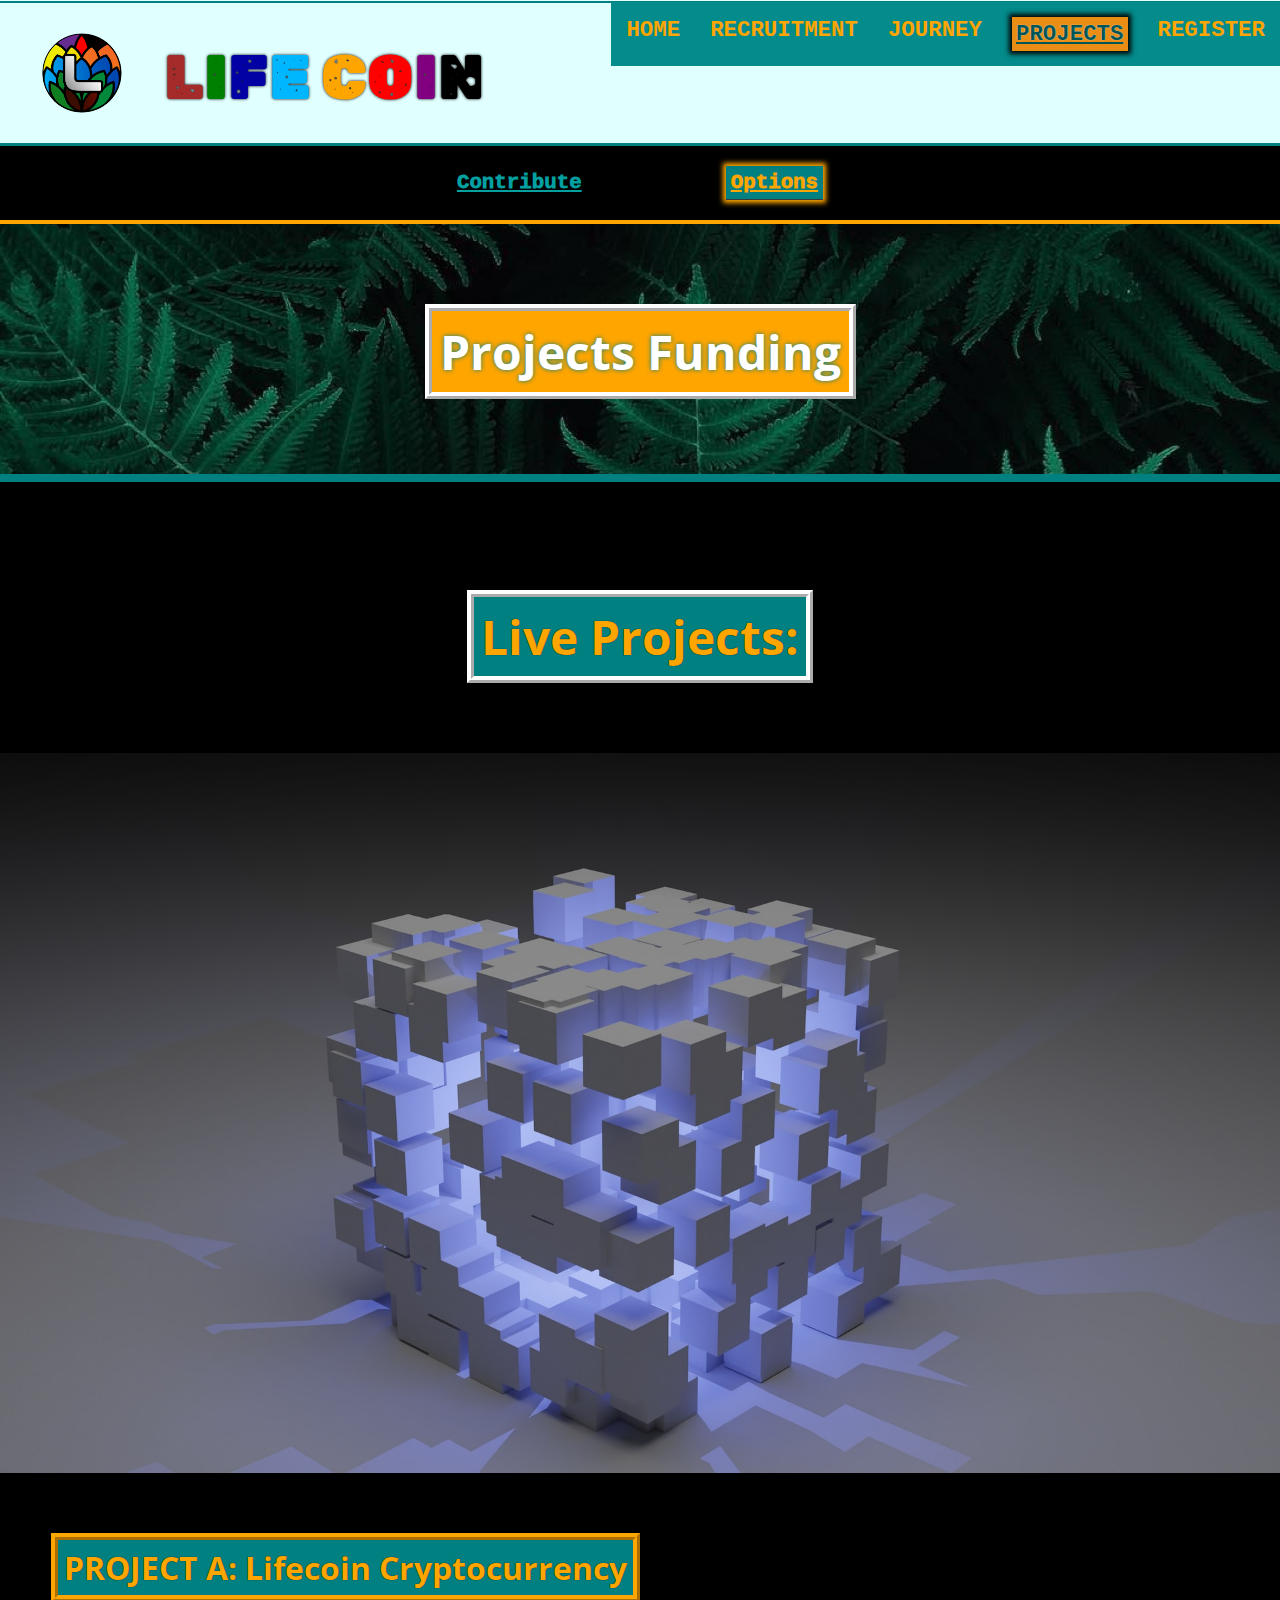
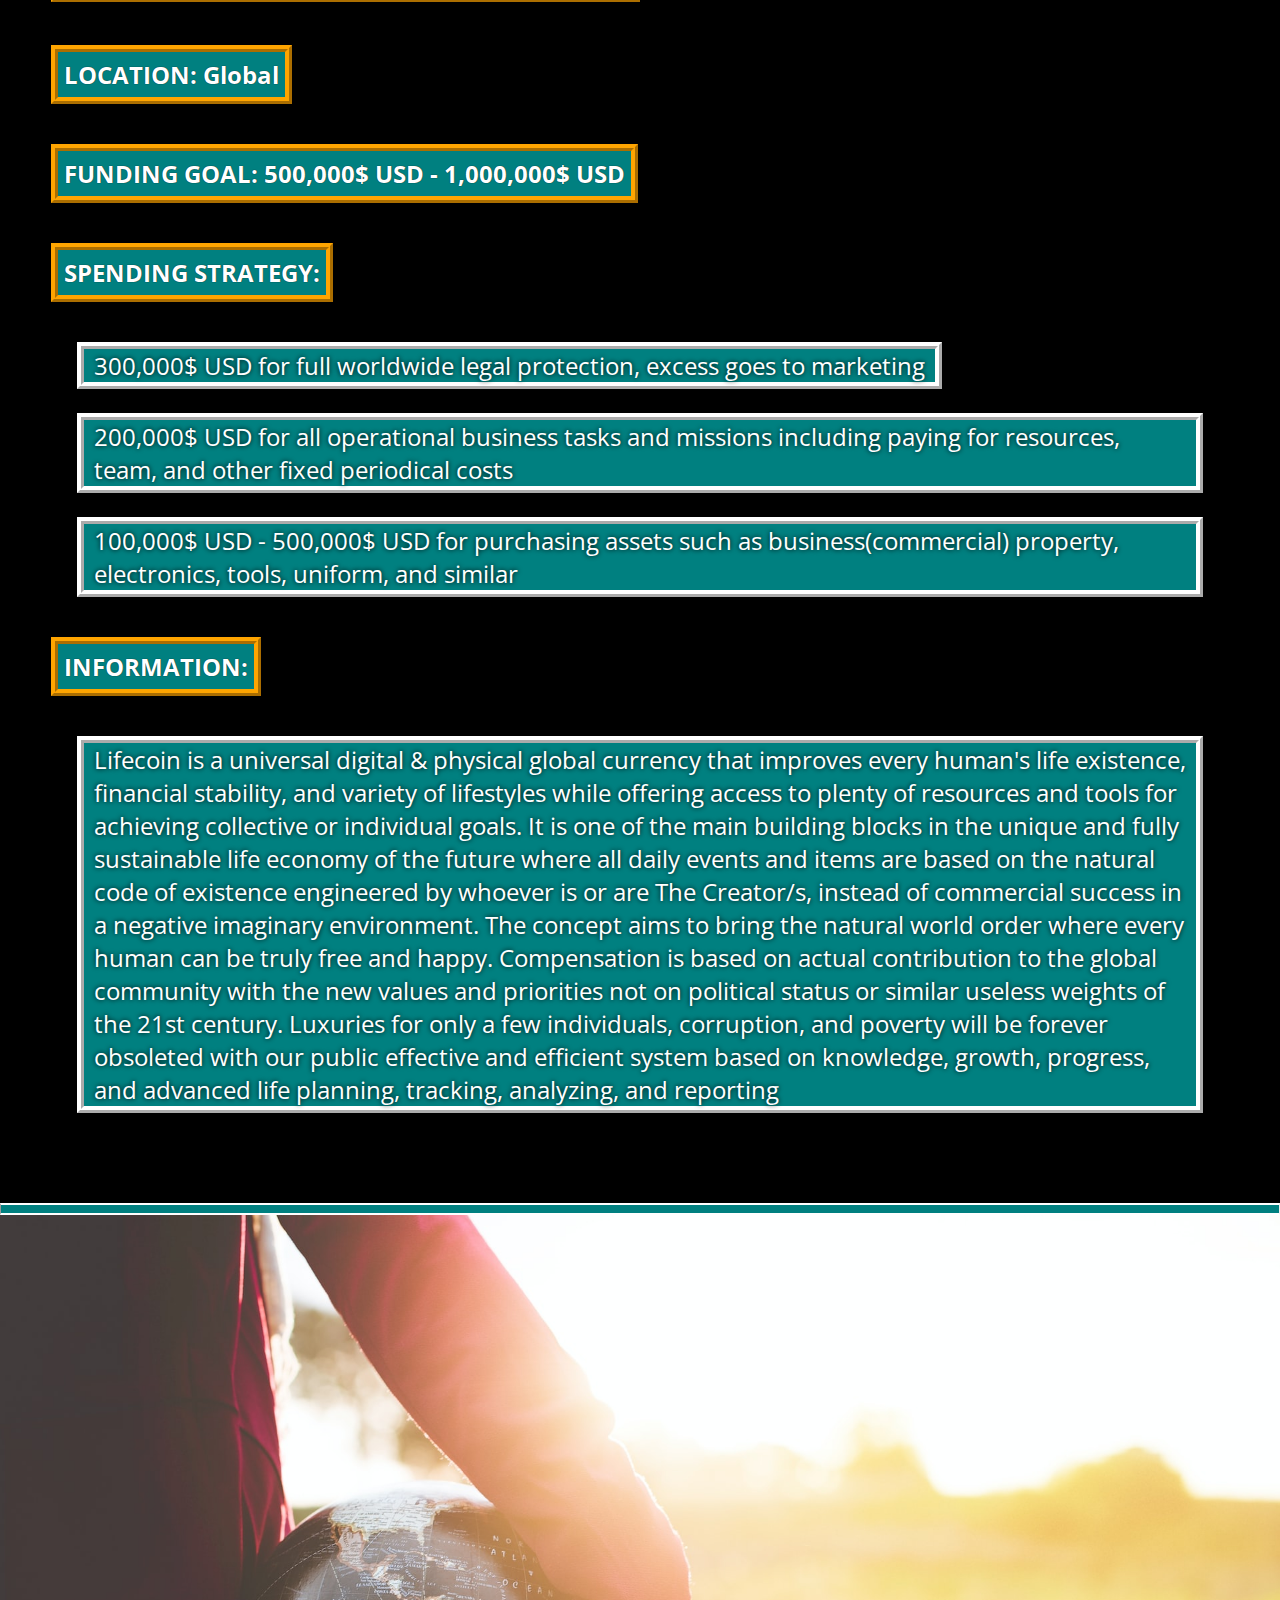
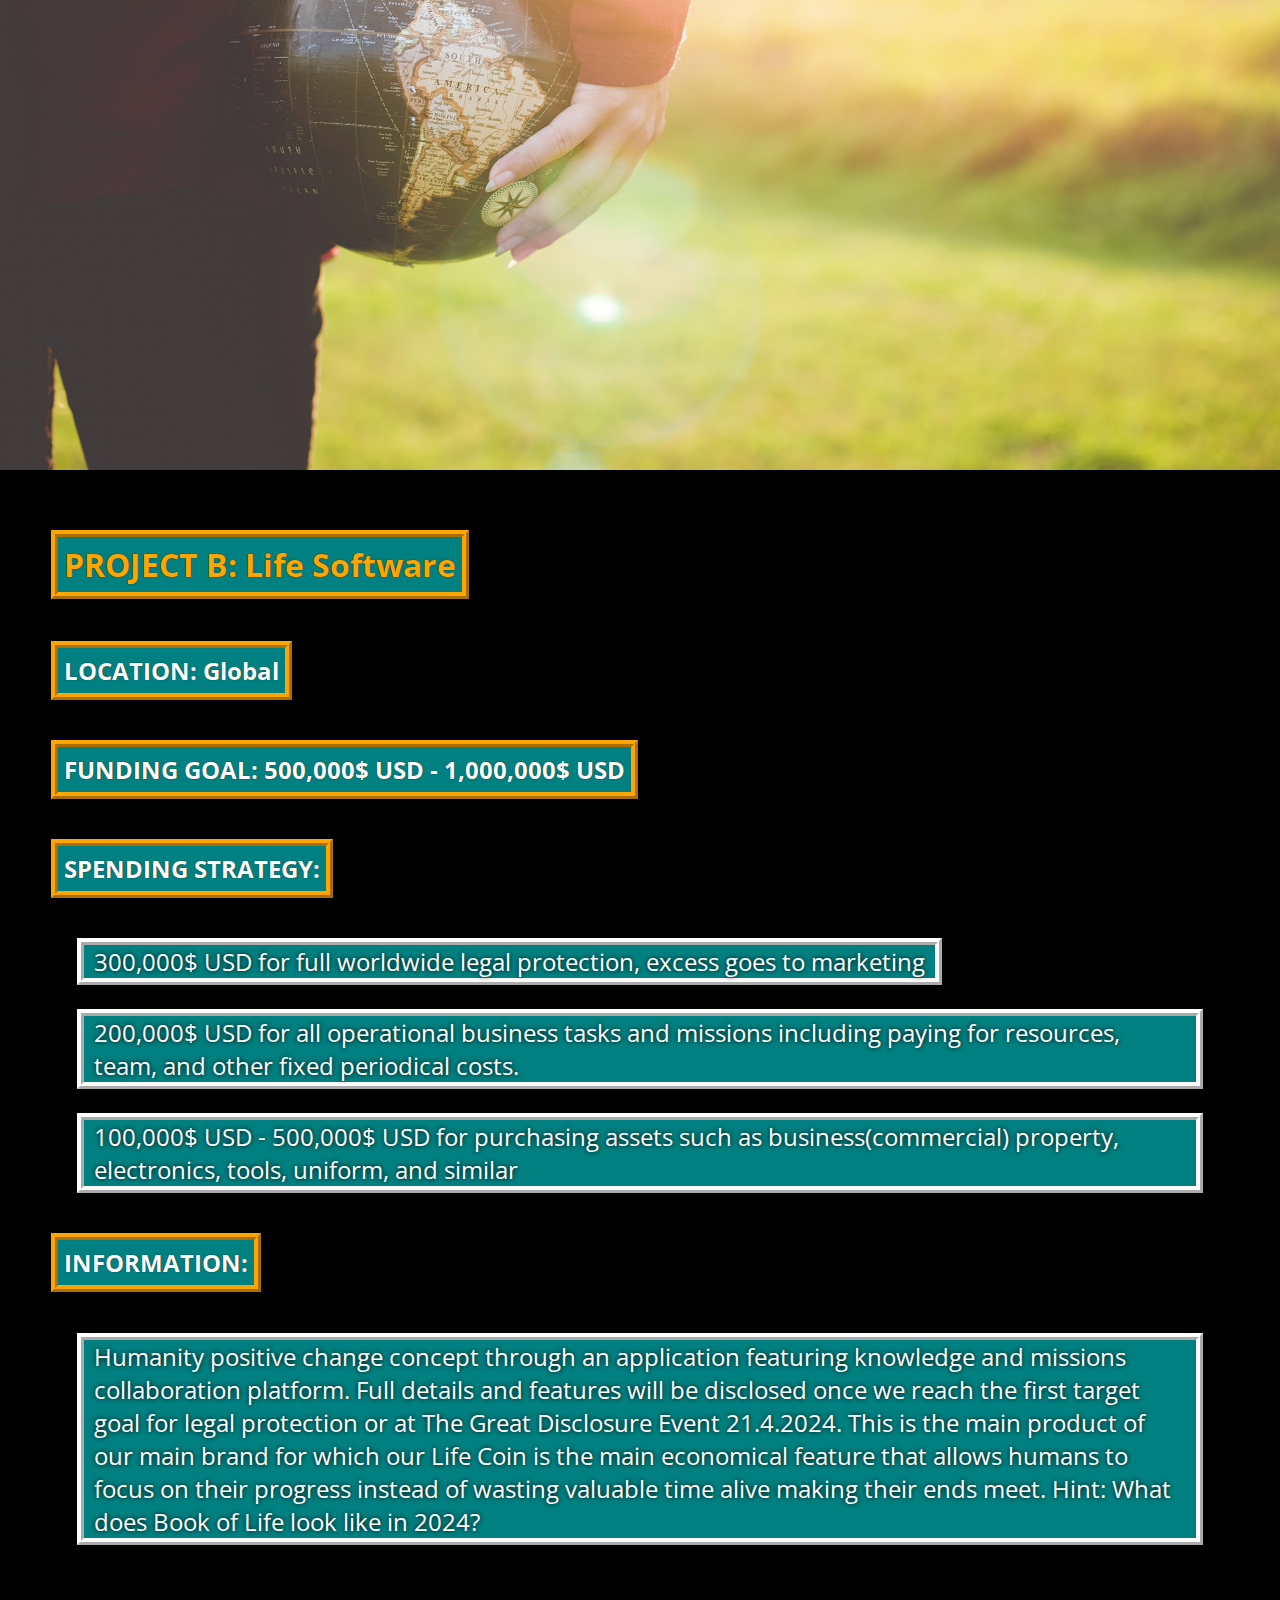
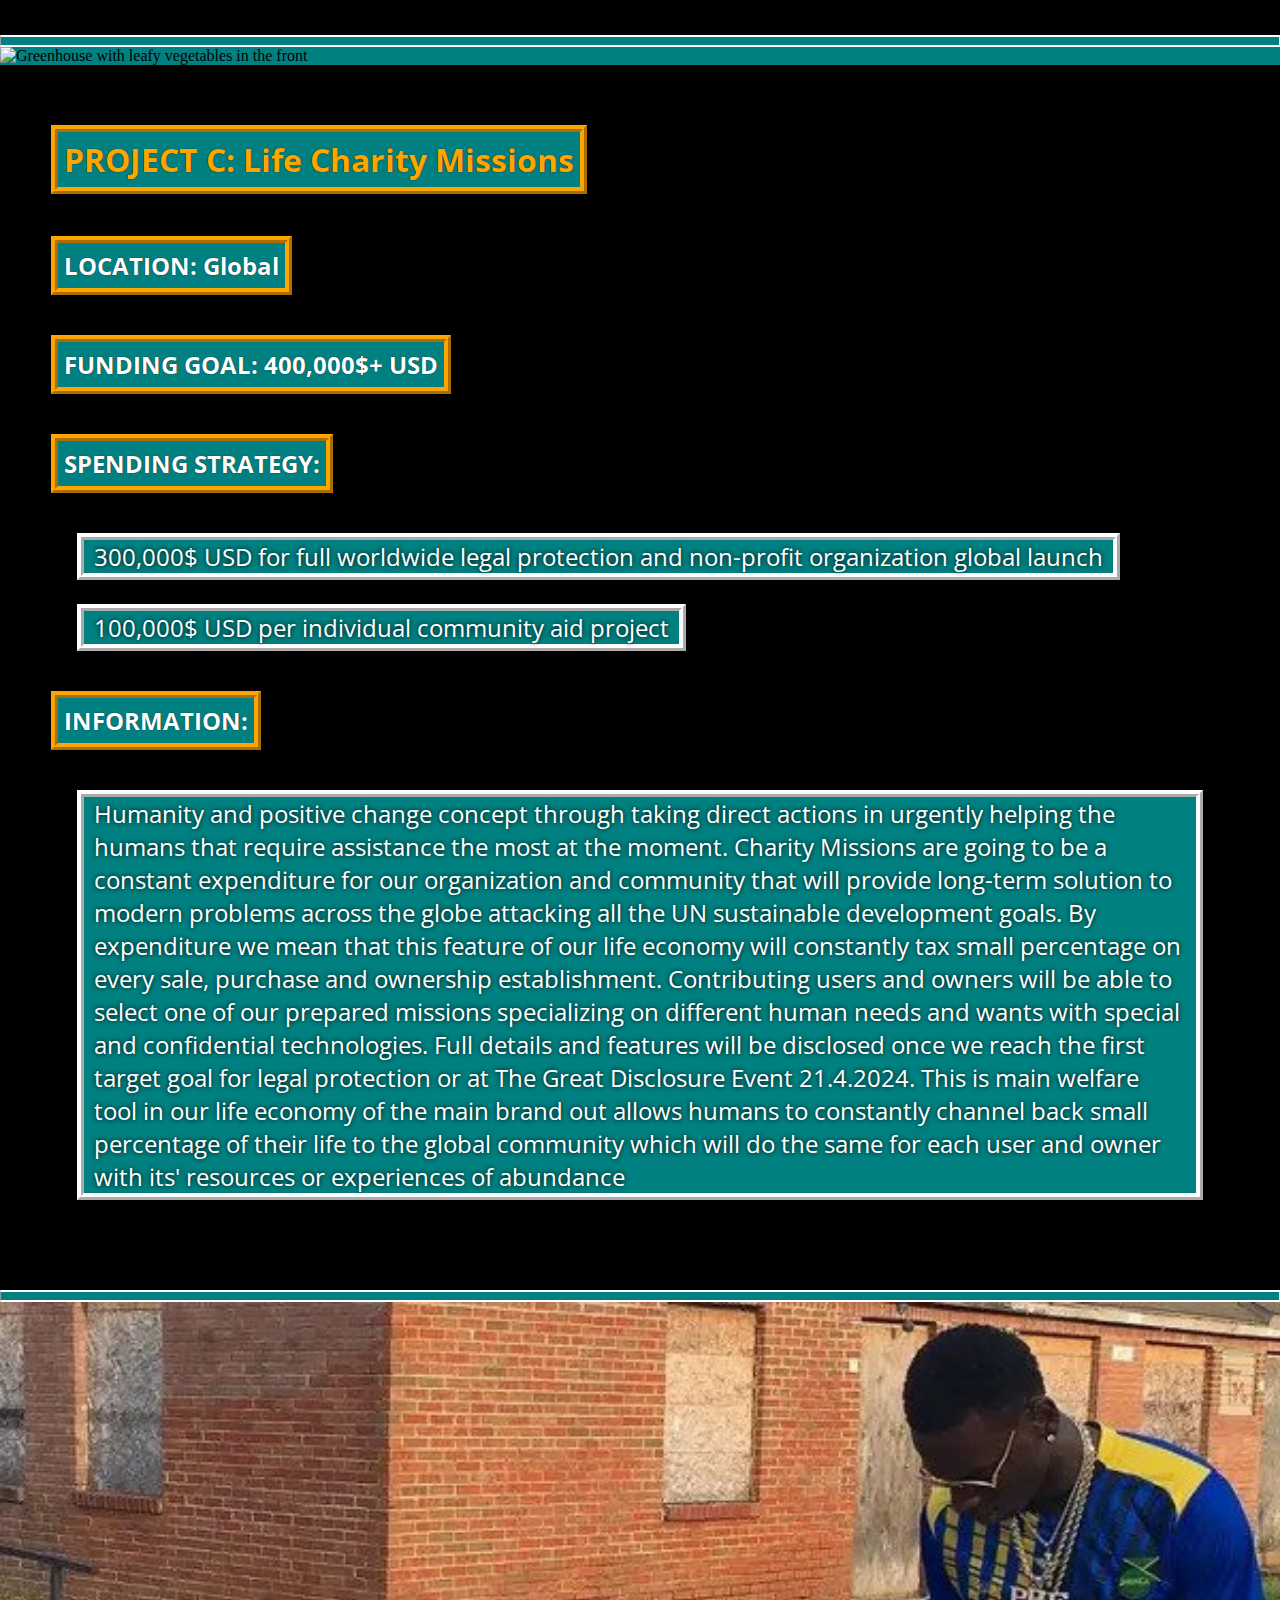
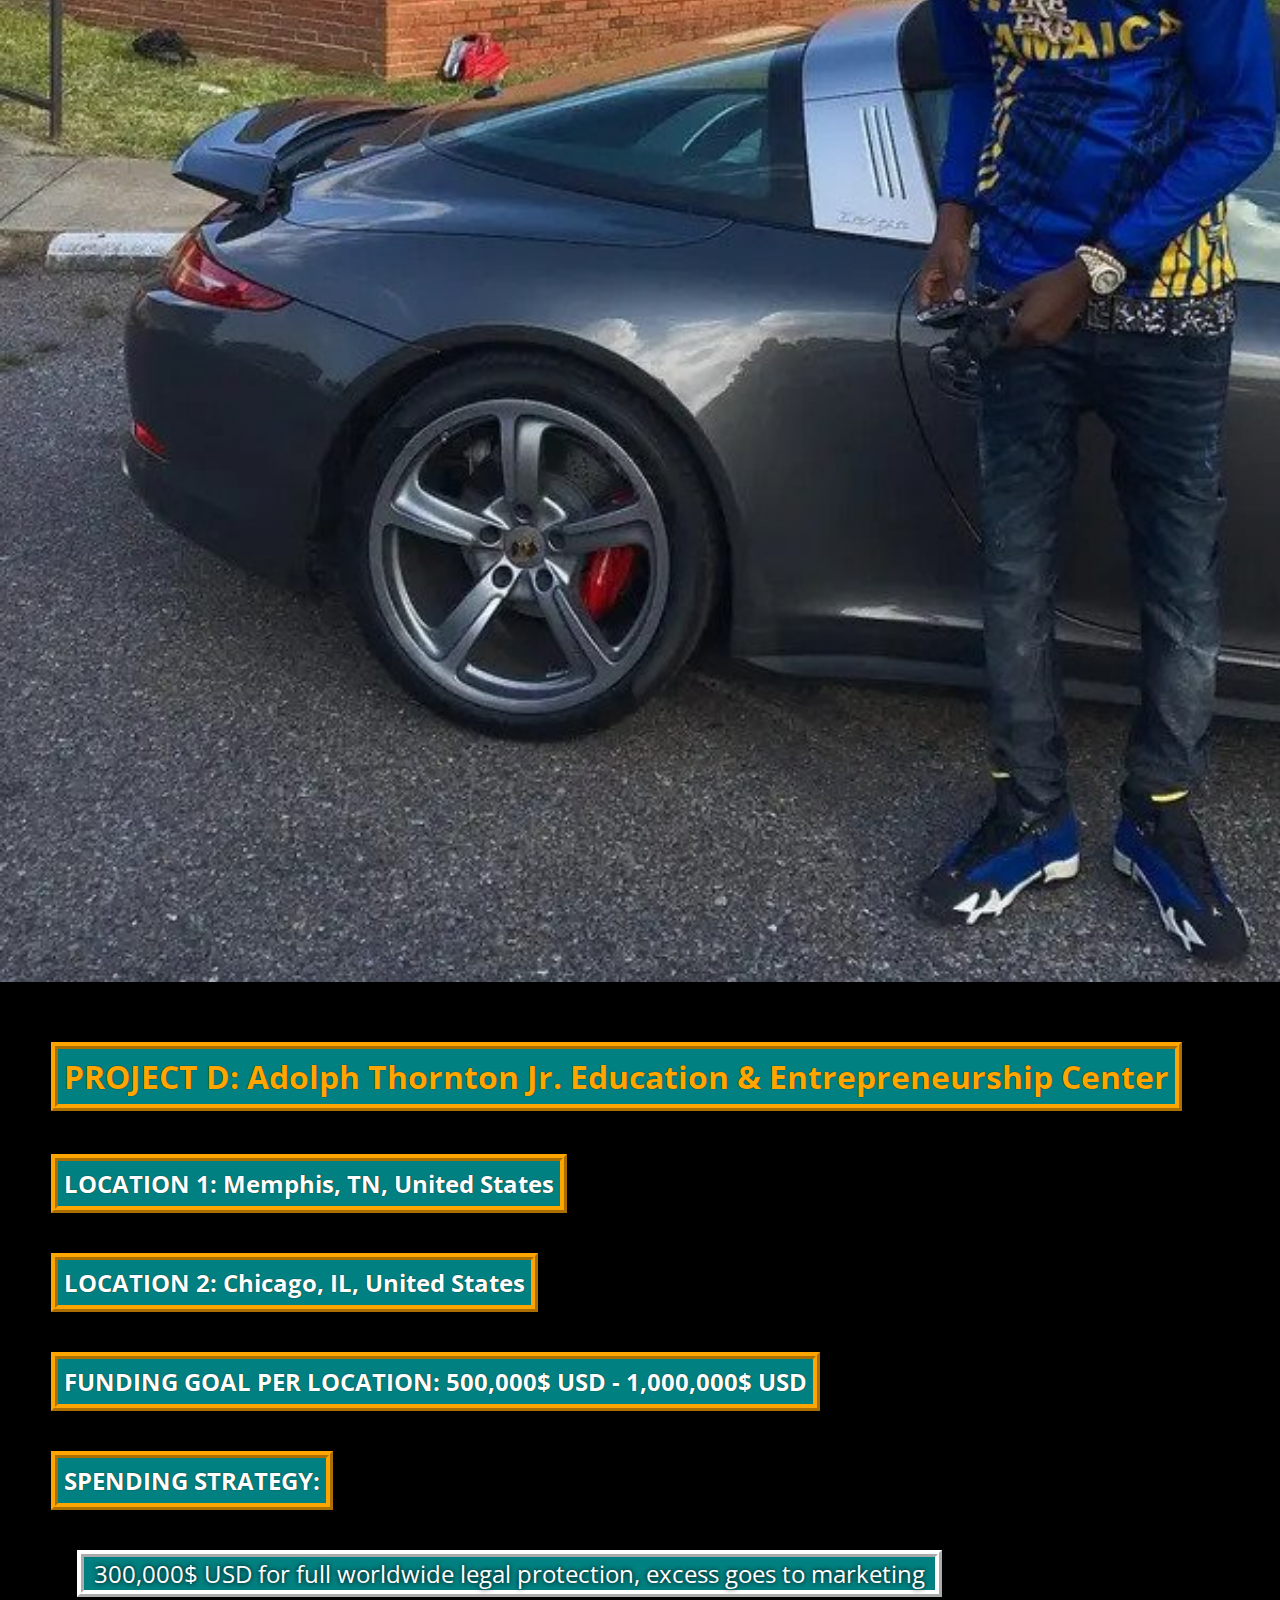
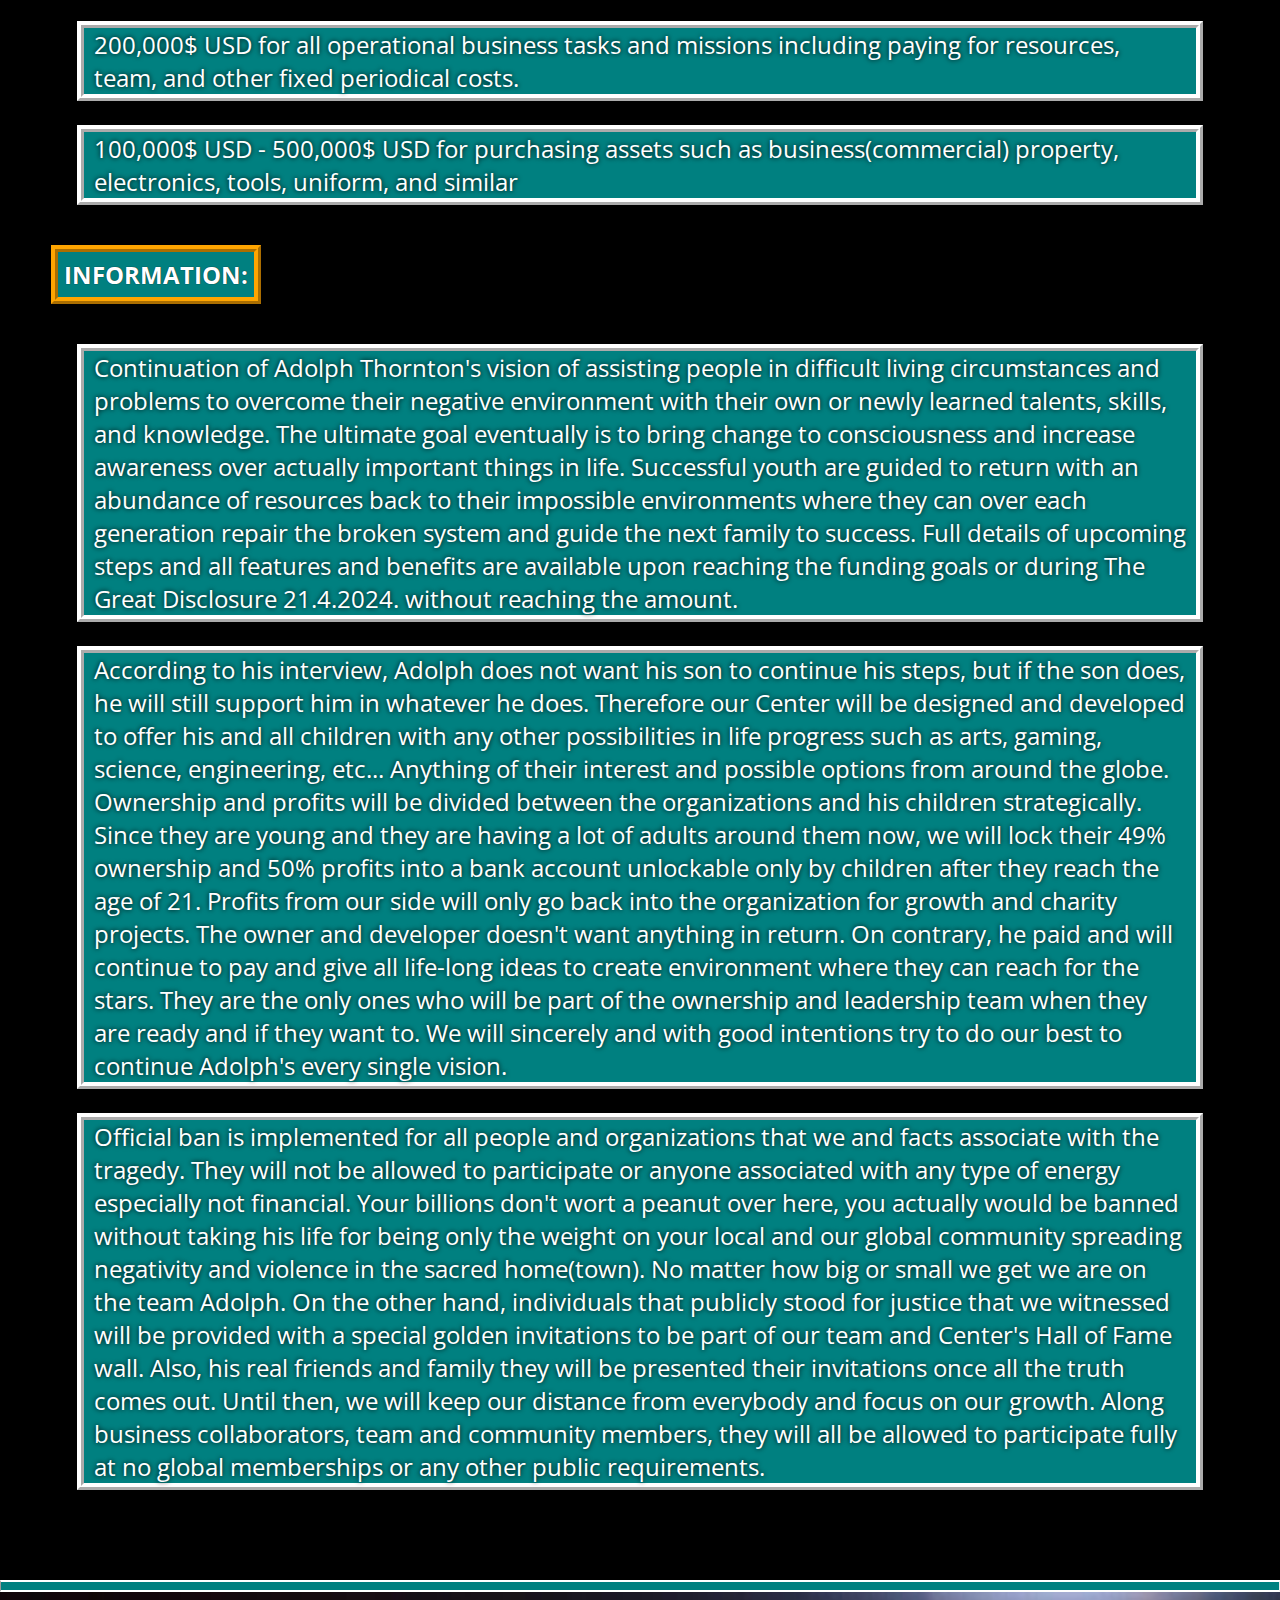
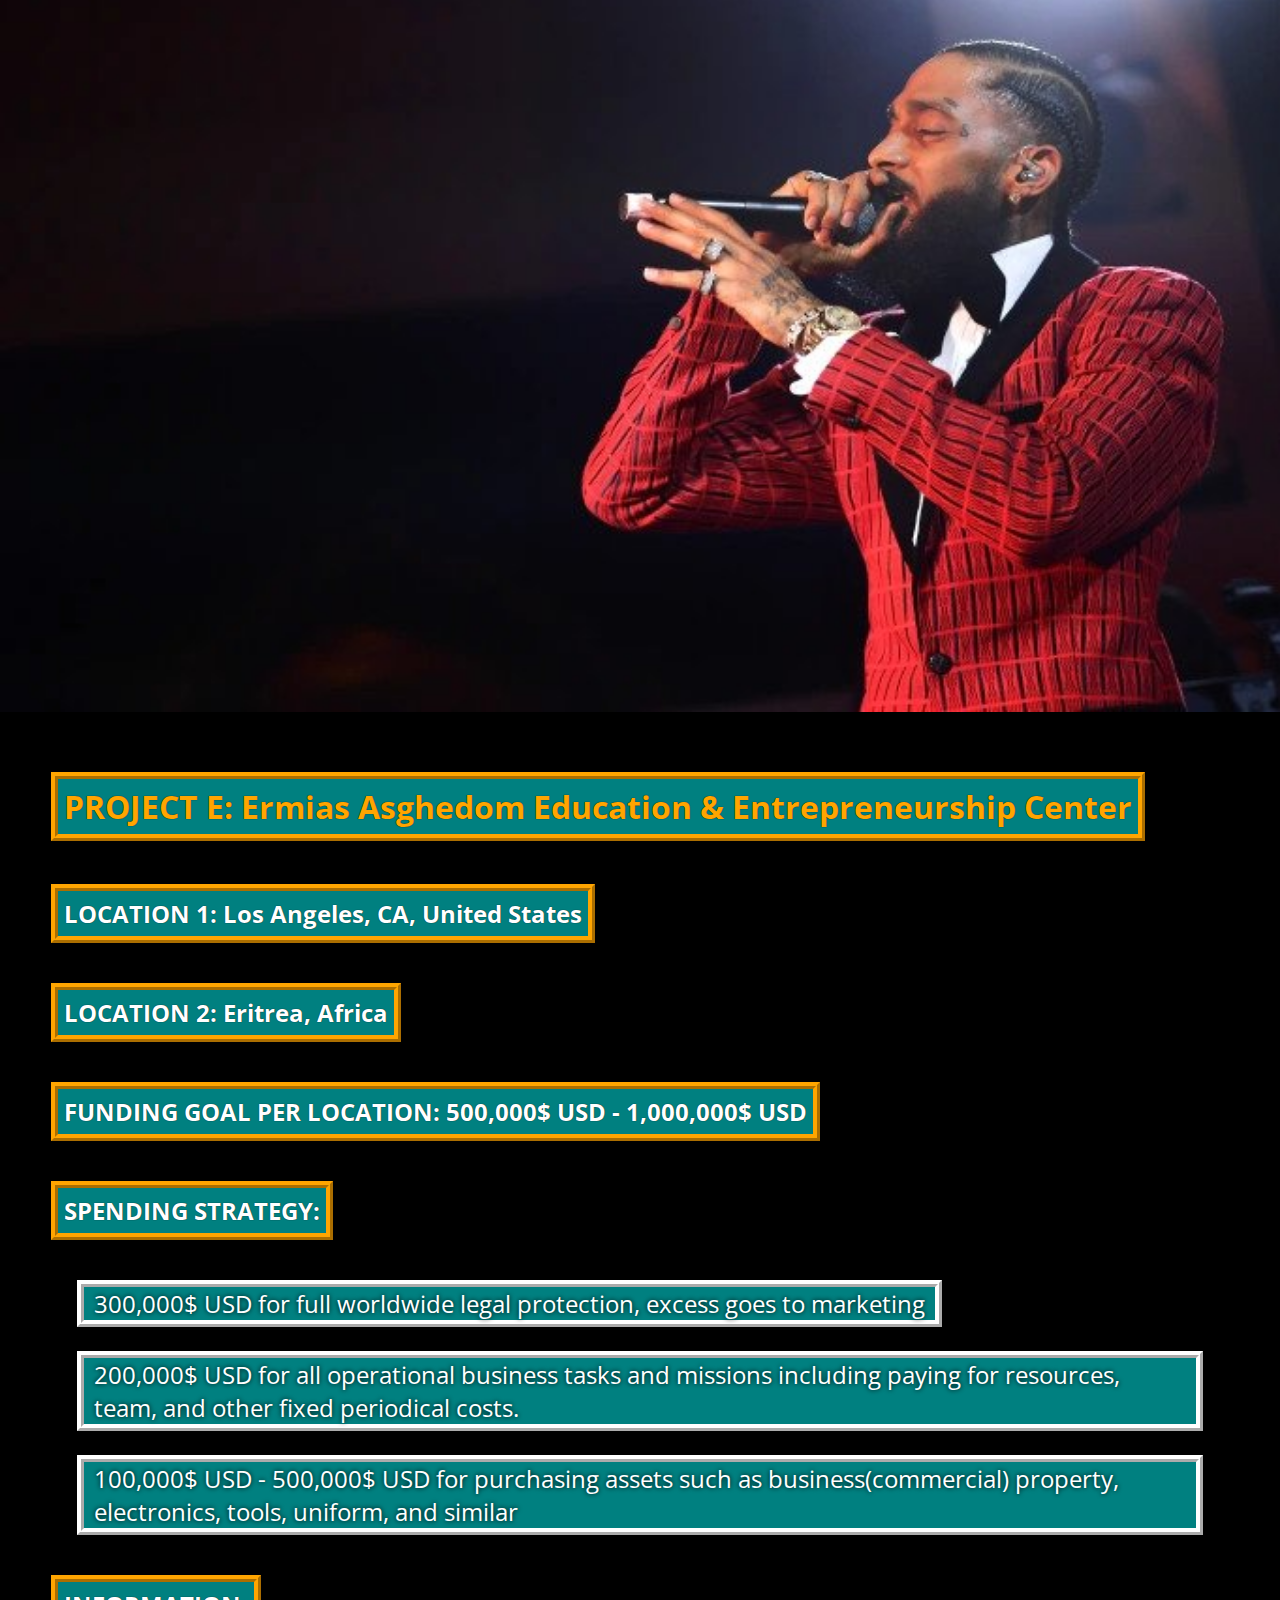
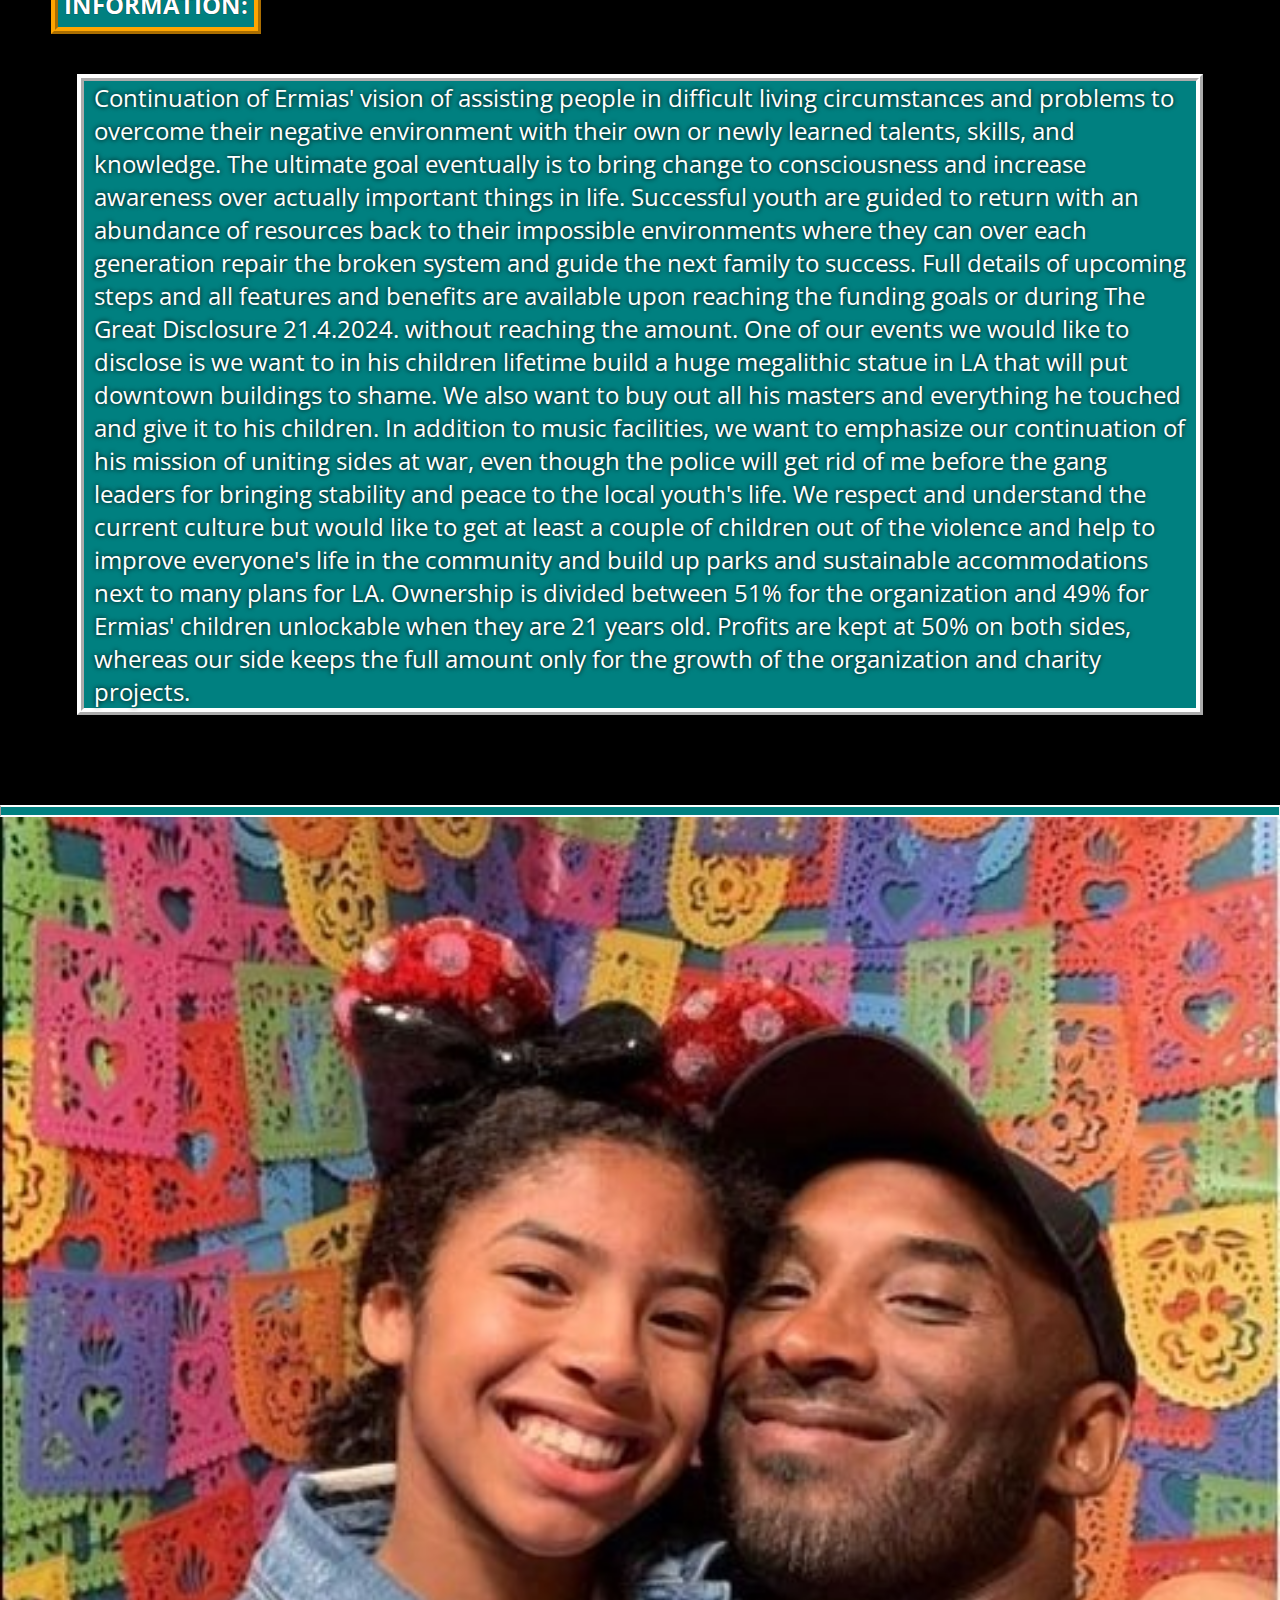
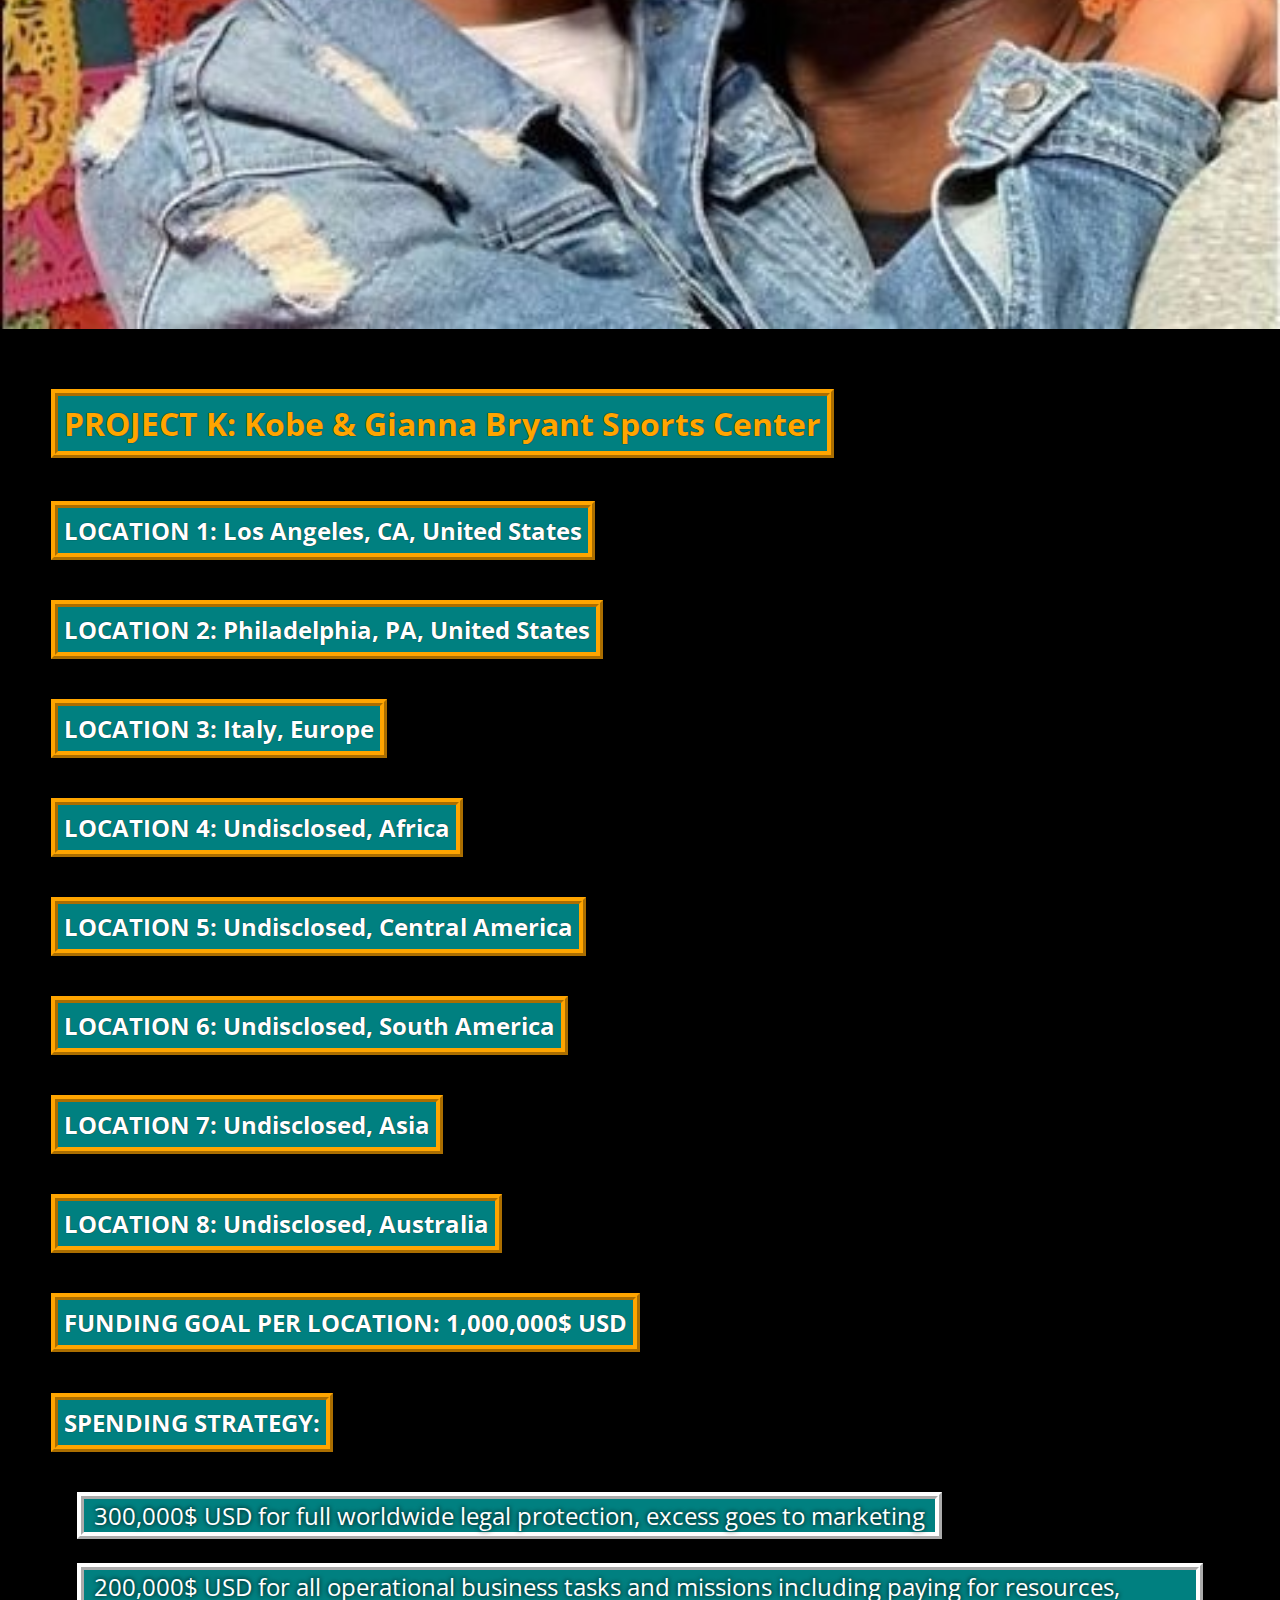
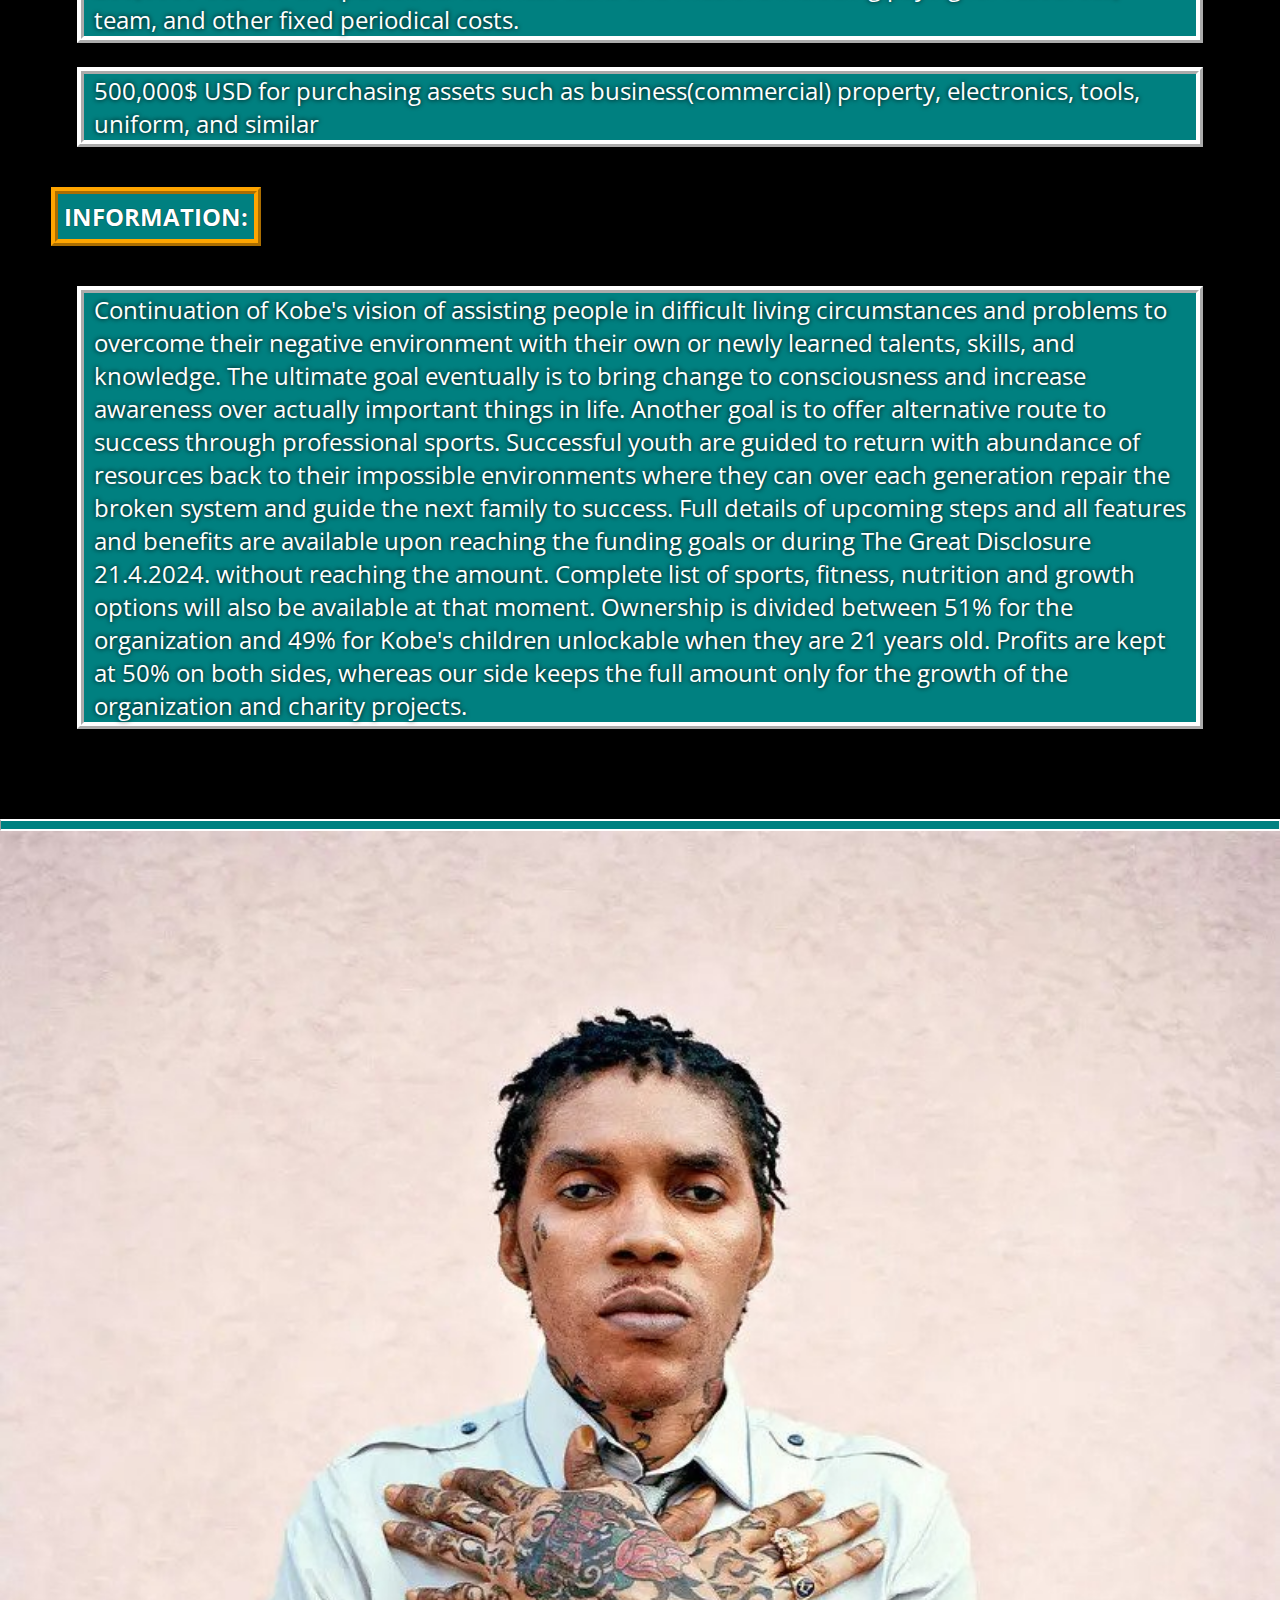
==== funding-projects.html @ c26f0502 "Deployment" ====
<!DOCTYPE html>
<html lang="en">
<head>
    <meta charset="UTF-8">
    <meta http-equiv="X-UA-Compatible" content="IE=edge">
    <meta name="viewport" content="width=device-width, initial-scale=1.0">
    <meta name="description" content="Life Coin - Global and collaborative natural economy for an ultimate lifetime experience">   
    <meta name="keywords" content="Life, life coin, life token, life crypto, sustainable cryptocurrency, circular economy, utility tokens">
    <meta name="author" content="Bono Zekan">
    <link rel="stylesheet" href="./assets/css/style.css" type="text/css">
    <link rel="icon" href="./assets/media/images/coin-logo-2d-slim.png">
    <title>
        Life Coin
    </title>
</head>
<body>
<!--NAVIGATION-->
    <nav id="nav-bar">
        <div class="nav-logo-title-group">
            <a href="index.html" id="nav-logo">
                <img src="assets/media/images/coin-logo-2d-slim.png" alt="Life Coin 2D logo displayed">            
                <h1 id="nav-title">
                    <span id="brown-l">L</span>
                    <span id="green-i">I</span>
                    <span id="blue-f">F</span>
                    <span id="skyblue-e">E</span>
                    <span id="yellow-c">C</span>
                    <span id="red-o">O</span>
                    <span id="purple-i">I</span>
                    <span id="black-n">N</span>
                </h1>
            </a>
        </div>     
        <div id="nav-menu">
            <a href="index.html">Home</a>
            <a href="recruitment.html">Recruitment</a>
            <a href="journey.html">Journey</a>
            <a href="funding.html" class="active-nav-menu">Projects</a>
            <a href="register.html">Register</a>         
        </div>
    </nav>
    <nav class="nav-sub-menu">
        <div class="nav-sub-menu-container">
            <a href="funding.html">Contribute</a>
            <a href="funding-projects.html" class="active-nav-menu-two">Options</a>
        </div>
    </nav>
<!--NAVIGATION-->
<!--HEADER-->
    <header id="projects-title">
        <div class=”projects-title”>
            <h2> Projects Funding</h2>
        </div>
    </header>
<!--HEADER-->
<!--MAIN-->
    <main id="projects">
        <div id=”projects-subtitle”>
            <h3>Live Projects:</h3>
        </div>
        <div id=“project-a-pic” class="project-pic">
            <img src="./assets/media/images/square-big.jpg" alt="Blockchain square">
        </div>
        <div id=”project-a” class=”funding-project-box”>
            <h4>PROJECT A: Lifecoin Cryptocurrency</h4>
            <h5>LOCATION: Global</h5>
            <h5>FUNDING GOAL: 500,000$ USD - 1,000,000$ USD</h5>
            <h5>SPENDING STRATEGY:</h5>
            <p>300,000$ USD for full worldwide legal protection, excess goes to marketing</p>
            <p>200,000$ USD for all operational business tasks and missions including paying for resources, team, and other fixed periodical costs</p>
            <p>100,000$ USD - 500,000$ USD for purchasing assets such as business(commercial) property, electronics, tools, uniform, and similar</p>
            <h5>INFORMATION:</h5>
            <p>Lifecoin is a universal digital & physical global currency that improves every human's life existence, financial stability, and variety of lifestyles while offering access to plenty of resources and tools for achieving collective or individual goals. It is one of the main building blocks in the unique and fully sustainable life economy of the future where all daily events and items are based on the natural code of existence engineered by whoever is or are The Creator/s, instead of commercial success in a negative imaginary environment. The concept aims to bring the natural world order where every human can be truly free and happy. Compensation is based on actual contribution to the global community with the new values and priorities not on political status or similar useless weights of the 21st century. Luxuries for only a few individuals, corruption, and poverty will be forever obsoleted with our public effective and efficient system based on knowledge, growth, progress, and advanced life planning, tracking, analyzing, and reporting</p>
        </div>
        <hr>
        <div id=“project-b-pic” class="project-pic">
            <img src="./assets/media/images/globe.jpg" alt="Globe under the arm looking at the light">
        </div>
        <div id=”project-b” class=”funding-project-box”>
            <h4>PROJECT B: Life Software</h4>
            <h5>LOCATION: Global</h5>
            <h5>FUNDING GOAL: 500,000$ USD - 1,000,000$ USD</h5>
            <h5>SPENDING STRATEGY:</h5>
            <p>300,000$ USD for full worldwide legal protection, excess goes to marketing</p>
            <p>200,000$ USD for all operational business tasks and missions including paying for resources, team, and other fixed periodical costs. </p>
            <p>100,000$ USD - 500,000$ USD for purchasing assets such as business(commercial) property, electronics, tools, uniform, and similar</p>
            <h5>INFORMATION:</h5>
            <p>Humanity positive change concept through an application featuring knowledge and missions collaboration platform. Full details and features will be disclosed once we reach the first target goal for legal protection or at The Great Disclosure Event 21.4.2024. This is the main product of our main brand for which our Life Coin is the main economical feature that allows humans to focus on their progress instead of wasting valuable time alive making their ends meet. Hint: What does Book of Life look like in 2024?</p>
        </div>
        <hr>
        <div id=“project-c-pic” class="project-pic">
            <img src="./assets/media/images/greenhouse.jpg" alt="Greenhouse with leafy vegetables in the front">
        </div>
        <div id=”project-c” class=”funding-project-box”>
            <h4>PROJECT C: Life Charity Missions</h4>
            <h5>LOCATION: Global</h5>
            <h5>FUNDING GOAL: 400,000$+ USD</h5>
            <h5>SPENDING STRATEGY:</h5>
            <p>300,000$ USD for full worldwide legal protection and non-profit organization global launch</p>
            <p>100,000$ USD per individual community aid project </p>
            <h5>INFORMATION:</h5>
            <p>Humanity and positive change concept through taking direct actions in urgently helping the humans that require assistance the most at the moment. Charity Missions are going to be a constant expenditure for our organization and community that will provide long-term solution to modern problems across the globe attacking all the UN sustainable development goals.  By expenditure we mean that this feature of our life economy will constantly tax small percentage on every sale, purchase and ownership establishment. Contributing users and owners will be able to select one of our prepared missions specializing on different human needs and wants with special and confidential technologies. Full details and features will be disclosed once we reach the first target goal for legal protection or at The Great Disclosure Event 21.4.2024.  This is main welfare tool in our life economy of the main brand out allows humans to constantly channel back small percentage of their life to the global community which will do the same for each user and owner with its' resources or experiences of abundance</p>
        </div>
        <hr>
        <div id=“project-d-pic” class="project-pic-two">
            <img src="./assets/media/images/Dolph.jpg" alt="Young Dolph with a Jamaica shirt">
        </div>
        <div id=”project-d” class=”funding-project-box”>
            <h4>PROJECT D: Adolph Thornton Jr. Education & Entrepreneurship Center</h4>
            <h5>LOCATION 1: Memphis, TN, United States</h5>
            <h5>LOCATION 2: Chicago, IL, United States</h5>
            <h5>FUNDING GOAL PER LOCATION: 500,000$ USD - 1,000,000$ USD</h5>
            <h5>SPENDING STRATEGY:</h5>
            <p>300,000$ USD for full worldwide legal protection, excess goes to marketing</p>
            <p>200,000$ USD for all operational business tasks and missions including paying for resources, team, and other fixed periodical costs. </p>
            <p>100,000$ USD - 500,000$ USD for purchasing assets such as business(commercial) property, electronics, tools, uniform, and similar</p>
            <h5>INFORMATION:</h5>
            <p>Continuation of Adolph Thornton's vision of assisting people in difficult living circumstances and problems to overcome their negative environment with their own or newly learned talents, skills, and knowledge. The ultimate goal eventually is to bring change to consciousness and increase awareness over actually important things in life. Successful youth are guided to return with an abundance of resources back to their impossible environments where they can over each generation repair the broken system and guide the next family to success. Full details of upcoming steps and all features and benefits are available upon reaching the funding goals or during The Great Disclosure 21.4.2024. without reaching the amount.</p>
            <p> According to his interview, Adolph does not want his son to continue his steps, but if the son does, he will still support him in whatever he does. Therefore our Center will be designed and developed to offer his and all children with any other possibilities in life progress such as arts, gaming, science, engineering, etc... Anything of their interest and possible options from around the globe. Ownership and profits will be divided between the organizations and his children strategically. Since they are young and they are having a lot of adults around them now, we will lock their 49% ownership and 50% profits into a bank account unlockable only by children after they reach the age of 21. Profits from our side will only go back into the organization for growth and charity projects. The owner and developer doesn't want anything in return. On contrary, he paid and will continue to pay and give all life-long ideas to create environment where they can  reach for the stars. They are the only ones who will be part of the ownership and leadership team when they are ready and if they want to. We will sincerely and with good intentions try to do our best to continue Adolph's every single vision.</p>
            <p>Official ban is implemented for all people and organizations that we and facts associate with the tragedy. They will not be  allowed to participate or anyone associated with any type of energy especially not financial. Your billions don't wort a peanut over here, you actually would be banned without taking his life for being only the weight on your local and our global community spreading negativity and violence in the sacred home(town). No matter how big or small we get we are on the team Adolph. On the other hand, individuals that publicly stood for justice that we witnessed will be provided with a special golden invitations to be part of our team and Center's Hall of Fame wall. Also, his real friends and family they will be presented their invitations once all the truth comes out. Until then, we will keep our distance from everybody and focus on our growth. Along business collaborators, team and community members, they will all be allowed to participate fully at no global memberships or any other public requirements.</p>
        </div>
        <hr>
        <div id=“project-e-pic” class="project-pic">
            <img src="./assets/media/images/nipsey.jpg" alt="Nipsey Hussle preforming his piece">
        </div>
        <div id=”project-e” class=”funding-project-box”>
            <h4>PROJECT E: Ermias Asghedom Education & Entrepreneurship Center</h4>
            <h5>LOCATION 1: Los Angeles, CA, United States</h5>
            <h5>LOCATION 2: Eritrea, Africa</h5>
            <h5>FUNDING GOAL PER LOCATION: 500,000$ USD - 1,000,000$ USD</h5>
            <h5>SPENDING STRATEGY:</h5>
            <p>300,000$ USD for full worldwide legal protection, excess goes to marketing</p>
            <p>200,000$ USD for all operational business tasks and missions including paying for resources, team, and other fixed periodical costs. </p>
            <p>100,000$ USD - 500,000$ USD for purchasing assets such as business(commercial) property, electronics, tools, uniform, and similar</p>
            <h5>INFORMATION:</h5>
            <p>Continuation of Ermias' vision of assisting people in difficult living circumstances and problems to overcome their negative environment with their own or newly learned talents, skills, and knowledge. The ultimate goal eventually is to bring change to consciousness and increase awareness over actually important things in life. Successful youth are guided to return with an abundance of resources back to their impossible environments where they can over each generation repair the broken system and guide the next family to success. Full details of upcoming steps and all features and benefits are available upon reaching the funding goals or during The Great Disclosure 21.4.2024. without reaching the amount. One of our events we would like to disclose is we want to in his children lifetime build a huge megalithic statue in LA that will put downtown buildings to shame. We also want to buy out all his masters and everything he touched and give it to his children. In addition to music facilities, we want to emphasize our continuation of his mission of uniting sides at war, even though the police will get rid of me before the gang leaders for bringing stability and peace to the local youth's life. We respect and understand the current culture but would like to get at least a couple of children out of the violence and help to improve everyone's life in the community and build up parks and sustainable accommodations next to many plans for LA. Ownership is divided between 51% for the organization and 49% for Ermias' children unlockable when they are 21 years old. Profits are kept at 50% on both sides, whereas our side keeps the full amount only for the growth of the organization and charity projects.</p>
        </div>
        <hr>
        <div id=“project-k-pic” class="project-pic">
            <img src="./assets/media/images/kobe.jpg" alt="Kobe Bryant together with his daughter">
        </div>
        <div id=”project-k” class=”funding-project-box”>
            <h4>PROJECT K: Kobe & Gianna Bryant Sports Center</h4>
            <h5>LOCATION 1: Los Angeles, CA, United States</h5>
            <h5>LOCATION 2: Philadelphia, PA, United States</h5>
            <h5>LOCATION 3: Italy, Europe</h5>
            <h5>LOCATION 4: Undisclosed, Africa</h5>
            <h5>LOCATION 5: Undisclosed, Central America</h5>
            <h5>LOCATION 6: Undisclosed, South America</h5>
            <h5>LOCATION 7: Undisclosed, Asia</h5>
            <h5>LOCATION 8: Undisclosed, Australia</h5>
            <h5>FUNDING GOAL PER LOCATION: 1,000,000$ USD</h5>
            <h5>SPENDING STRATEGY:</h5>
            <p>300,000$ USD for full worldwide legal protection, excess goes to marketing</p>
            <p>200,000$ USD for all operational business tasks and missions including paying for resources, team, and other fixed periodical costs. </p>
            <p>500,000$ USD for purchasing assets such as business(commercial) property, electronics, tools, uniform, and similar</p>
            <h5>INFORMATION:</h5>
            <p>Continuation of Kobe's vision of assisting people in difficult living circumstances and problems to overcome their negative environment with their own or newly learned talents, skills, and knowledge. The ultimate goal eventually is to bring change to consciousness and increase awareness over actually important things in life. Another goal is to offer alternative route to success through professional sports. Successful youth are guided to return with abundance of resources back to their impossible environments where they can over each generation repair the broken system and guide the next family to success. Full details of upcoming steps and all features and benefits are available upon reaching the funding goals or during The Great Disclosure 21.4.2024. without reaching the amount. Complete list of sports, fitness, nutrition and growth options will also be available at that moment. Ownership is divided between 51% for the organization and 49% for Kobe's children unlockable when they are 21 years old. Profits are kept at 50% on both sides, whereas our side keeps the full amount only for the growth of the organization and charity projects.</p>
        </div>
        <hr>
        <div id=“project-p-pic” class="project-pic-two">
            <img src="./assets/media/images/vybz.jpg" alt="Vybz Kartel album cover">
        </div>
        <div id=”project-p” class=”funding-project-box”>
            <h4>PROJECT P: Adidja Palmer Education & Entrepreneurship Center</h4>
            <h5>LOCATION 1: Westmoreland Region, Jamaica</h5>
            <h5>LOCATION 2: Montego Bay, Jamaica</h5>
            <h5>LOCATION 3: Kingston, Jamaica</h5>
            <h5>FUNDING GOAL PER LOCATION: 500,000$ USD - 1,000,000$ USD</h5>
            <h5>SPENDING STRATEGY:</h5>
            <p>300,000$ USD for full worldwide legal protection</p>
            <p>200,000$ USD for all operational business tasks and missions including paying for resources, team, and other fixed periodical costs. </p>
            <p>100,000$ USD - 500,000$ USD for purchasing assets such as business(commercial) property, electronics, tools, uniform, and similar</p>
            <h5>INFORMATION:</h5>
            <p>Continuation of Adidja's vision of assisting people in difficult living circumstances and problems to overcome their negative environment with their own or newly learned talents, skills, and knowledge. The ultimate goal eventually is to bring change to consciousness and increase awareness over actually important things in life. Successful youth are guided to return with abundance of resources back to their impossible environments where they can over each generation repair the broken system and guide the next family to success. Full details of upcoming steps and all features and benefits are available upon reaching the funding goals or during The Great Disclosure 21.4.2024. without reaching the amount. Ownership is divided between 51% for the organization and 49% for Adidja's children unlockable when they are 21 years old. Profits are kept at 50% on both sides, whereas our side keeps the full amount only for the growth of the organization and charity projects.</p>
        </div>
        <hr>
        <div id=“project-s-pic” class="project-pic">
            <img src="./assets/media/images/secret-door.jpg" alt="Secret door from library bookshelves">
        </div>
        <div id=”project-s” class=”funding-project-box”>
            <h4>PROJECT S: Secret Missions</h4>
            <h5>LOCATION: Global</h5>
            <h5>FUNDING GOAL AVERAGE: 500,000$ USD - 1,000,000$ USD</h5>
            <h5>SPENDING STRATEGY:</h5>
            <p>300,000$ USD for full worldwide legal protection, excess goes to marketing</p>
            <p>200,000$ USD for all operational business tasks and missions including paying for resources, team, and other fixed periodical costs. </p>
            <p>100,000$ USD - 500,000$ USD for purchasing assets such as business(commercial) property, electronics, tools, uniform, and similar</p>
            <h5> INFORMATION:</h5>
            <p>These projects contain highly sensitive information and therefore will be disclosed to the public once enough money has been reached to launch a global organization or a service</p>
            <p> Funding detailed spending and all operational steps will be disclosed and all business aspects entering the public phase of transparency</p>
        </div>
        <hr>
        <div id=“funding-projects-upcoming-box”>
            <div id=“funding-projects-upcoming-pic” class="project-pic">
                <img src="./assets/media/images/planner.jpg" alt="Regular planner">
            </div>
            <div id=“funding-projects-upcoming-text”>
                <h4>Upcoming next Projects and Organizations:</h4> 
                <h5>Soundproofed and Acoustic Structures</h5>
                <h5>Hemp Industry</h5>
                <h5>Wireless Energy Transmission</h5>
                <h5>Clean Energy Supply</h5>
                <h5>Arts and Entertainment Studios</h5>
                <h5>History Museum</h5>
                <h5>Advanced Vehicles</h5>
                <h5>Advanced Construction Company</h5>
                <h5>Life Mega City</h5>
                <h5>Life Towns</h5>
                <h5>Life Communities</h5>
                <h5>Life Properties (virtual & physical) </h5>
                <h5>Charity Organization</h5>
                <h5>Complete Business Enterprise (endless projects similar as mentioned above in every possible industry) </h5>
                <hr>
                <p>Please note that full names of the companies or logos will not be disclosed until legal protection is funded and applied for</p>
                <p>Please follow our social networks or contact us to include you on the mailing list for any new updates or disclosure events during the Development(21/4/2022-21/4/2023) and Design (21/4/2023-21/4/2024)</p>
            </div>
        </div>    
    </main>
<!--MAIN-->
<!--BOTTOM NAV-->
    <nav class="nav-sub-menu bottom-nav">
        <div class="nav-sub-menu-container">
            <a href="funding.html">Contribute</a>
            <a href="funding-projects.html" class="active-nav-menu-two">Options</a>
        </div>
    </nav>
<!--BOTTOM NAV-->
<!--FOOTER-->
    <footer id="footer">
        <div id="social-networks">
            <ul class="social-networks">
                <li>
                    <a href="https://twitter.com/lifecoin_real" target="_blank" rel="noopener" aria-label="Visit our Twitter profile! (opens in a new tab)">
                        <i class="fa-brands fa-twitter"></i>
                    </a>
                </li>
                <li>
                    <a href="https://www.instagram.com/lifecoin_official" target="_blank" rel="noopener" aria-label="Visit our Instagram profile! (opens in a new tab)">
                        <i class="fa-brands fa-instagram"></i>
                    </a>
                </li>
                <li>
                    <a href="https://www.linkedin.com/in/lifecoin" target="_blank" rel="noopener" aria-label="Visit our LinkedIn profile! (opens in a new tab)">
                        <i class="fa-brands fa-linkedin"></i>
                    </a>
                </li>
                <li>
                    <a href="https://www.reddit.com/user/lifecoin_official" target="_blank" rel="noopener" aria-label="Visit our Reddit profile! (opens in a new tab)">
                        <i class="fa-brands fa-reddit-alien"></i>
                    </a>
                </li>
                <li>
                    <a href="https://pinterest.com/lifecoin" target="_blank" rel="noopener" aria-label="Visit our Pinterest profile! (opens in a new tab)">
                        <i class="fa-brands fa-square-pinterest"></i>
                    </a>
                </li>
                <li>
                    <a href="https://www.youtube.com/channel/UCegWL4qCa_n42kVFGyADlGA/featured" target="_blank" rel="noopener" aria-label="Visit our YouTube channel! (opens in a new tab)">
                        <i class="fa-brands fa-youtube"></i>
                    </a>
                </li>
                <li>
                    <a href="https://discord.gg/mu2GBA29yk" target="_blank" rel="noopener" aria-label="Visit our Discord channel! (opens in a new tab)">
                        <i class="fa-brands fa-discord"></i>
                    </a>
                </li>
                <li>
                    <a href="https://www.twitch.tv/lifecoin_official" target="_blank" rel="noopener" aria-label="Visit our Twitch channel! (opens in a new tab)">
                        <i class="fa-brands fa-twitch"></i>
                    </a>
                </li>
                <li>
                    <a href="https://www.tiktok.com/@lifecoin_official" target="_blank" rel="noopener" aria-label="Visit our Tik-Tok channel! (opens in a new tab)">
                        <i class="fa-brands fa-tiktok"></i>
                    </a>
                </li>
                <li>
                    <a href="https://t.me/lifecoin_real" target="_blank" rel="noopener" aria-label="Visit our Telegram channel! (opens in a new tab)">
                        <i class="fa-brands fa-telegram"></i>
                    </a>
                </li>
            </ul>
            <div id="direct-contact">
                <h6>
                    DIRECT CONTACT:
                </h6>
                <p>
                    <i class="fa-solid fa-envelope"></i>lifecoinofficial@outlook.com
                </p>
                <br>
                <p>
                    <i class="fa-brands fa-whatsapp"></i>+31647291770
                </p>
            </div>
        </div>    
        <div>
            <p id="copyright"><em>Copyright © Life Coin 2022</em></p>
        </div>
        <div id="footer-page-info">
            <p>Version: 1.0 [Development Demo Website] [26.9.2022.]</p>
            <a href="https://github.com/bono-94/Life_Coin_Live/blob/main/README.md" target="_blank" rel="noopener">[Read Me]</a>
        </div>
    </footer>
<script src="https://kit.fontawesome.com/00c35bfbd1.js" crossorigin="anonymous"></script>
</body>
</html>
---- assets/css/style.css ----
/**//**//**//**//**//**//**//**//**//**//**//**//**//**//**//**//**//**//**//**//**//**//**//**//**//**//**/
/* - capitalized words represent sections for categorization, normal font containes notes or open tasks */
/**//**//**//**//**//**//**//**//**//**//**//**//**//**//**//**//**//**//**//**//**//**//**//**//**//**//**/

/* FONTS */
@import url('https://fonts.googleapis.com/css2?family=Open+Sans&family=Roboto:wght@300&family=Rubik+Moonrocks&display=swap');
/* FONTS - END */

/* STRUCTURAL ELEMENTS */
body {
    margin:0;
    width:100%;
    background-color: lightcyan;
}

footer {
    text-align: center;
    width: 100%;
    margin-bottom: 2px;
}

.project-pic img{
    display: block;
    width: 100%;
    height: 100%;
    object-fit: contain;
}

.project-pic-two img{
    display: block;
    width: 100%;
    height: 100%;
    object-fit: cover;
}
/* STRUCTURAL ELEMENTS - END */

/* CONTENT BUILDING ELEMENTS */
h1 {
    font-size: 3.5rem;
}

h2 {
    font-size: 2.5rem;
    font-family: 'Open Sans', sans-serif;
}

h3 {
    font-size: 1.5rem;
    font-family: 'Open Sans', sans-serif;
}

h4 {
    font-family: 'Open Sans', sans-serif;
}

h5 {
    font-family: 'Open Sans', sans-serif;
}

h6 {
    font-family: 'Open Sans', sans-serif;
}

p {
    font-family: 'Open Sans', sans-serif;
}

a {
    font-family: 'Open Sans', sans-serif;
}

button {
    font-family: 'Open Sans', sans-serif;
}
/* CONTENT BUILDING ELEMENTS - END */

/* CONSTANT CLASSES */
.text-center {
    text-align: center;
}

.text-left {
    text-align: left;
}

.text-right {
    text-align: right;
}

.vertical-center {
    position: relative;
    top: 40%;
}

.vertical-center-lower {
    position: absolute;
    top: 45%;
}

.list-circle {
    list-style-type: circle;
 }

.float-left {
    text-align: left;
}
/* CONSTANT CLASSES - END */

/* NAVIGATION */ 
#nav-bar {
    background-color: lightcyan;
    border-top: 2px solid teal;
    height: 140px;
    width: 100%;
    margin-top: 1px;
}

#nav-menu {
    background-color:rgb(4, 139, 139);
    float: right;
    display: block;
    text-transform: uppercase;
    text-align: center;
    margin-top: -1px;
}

#nav-menu a {
    color: orange;
    float: left;
    display: block;
    margin:15px;
    font-family: 'Courier New', Courier, monospace;
    font-size: 1.4em;
    text-decoration: none;
    font-weight: 800;
}

#nav-menu a:hover {
    background-color: orange;
    color: rgb(0, 85, 85);
    border-bottom: 1px solid #3a3a3a;
    padding: 5px;
    font-weight: 1000;
    text-decoration: underline;
    box-shadow: 0px 0px 10px 5px rgb(179, 231, 252);
    text-shadow: 0px 0px 4px white;
}

.nav-sub-menu {
    background-color: black;
    border-top: 3px solid teal;
    display: inline-block;
    width: 100%;
    height: fit-content;
    text-transform: capitalize;
    text-align: center;
}

.nav-sub-menu-container a {
    color: rgb(2, 160, 160);
    display: inline-block;
    margin-left: 70px !important;
    margin-right: 70px !important;
    margin-top: 20px;
    margin-bottom: 20px;
    font-size: 1.3em;
    font-family: 'Courier New', Courier, monospace;
    font-weight: 1000;  
}

.nav-sub-menu-container a:hover {
    background-color: teal;
    color:orange;
    border-bottom: 1px solid #3a3a3a;
    box-shadow: 0px 0px 10px 5px rgb(179, 231, 252);
    padding: 5px;
}
   
.bottom-nav {
    background-color: black;
    border-top: 4px solid teal;
    border-bottom: 2px solid teal;
    display: inline-block;
    width: 100%;
    height: fit-content;
    margin-bottom: -16px !important;
}

.bottom-nav a {
    color: rgb(2, 160, 160);   
    display: inline-block;
    margin-left: 70px !important;
    margin-right: 70px !important;
    margin-bottom: 10px;
    margin-top: 10px;
    padding-left: 10px;
    padding-right: 10px;
    font-family: 'Courier New', Courier, monospace;
    font-size: 1.3em !important;
}

.active-nav-menu {
    background-color: rgb(233, 141, 20);
    color: rgb(0, 85, 85) !important;
    text-decoration: underline !important;
    box-shadow: 0px 0px 5px 3px black;
    padding: 4px;
    font-weight: 1000;
    text-shadow: 0px 0px 1px white;
}

.active-nav-menu-two {
    background-color: teal;
    color: orange !important;
    border-bottom: 1px solid #3a3a3a;
    box-shadow: 0px 0px 5px 3px orange;
    padding: 5px;
    font-weight: 800;
}

.active-nav-menu-two a {
    padding-left: 5px;
    padding-right: 5px;
}
/* NAVIGATION - END */ 

/* TITLE LOGO */
#nav-logo {
    float: left;
    display: flex;
    margin-bottom: -4px;
    margin-left: 30px;
    padding-top: 18px;
}

#nav-logo img {
    height: 100%;
    width: 80px;
    border-radius: 100%;
    vertical-align: middle;
    margin: 12px;
}

#nav-logo h1 {
    vertical-align: middle;
    margin: 21.4px;
    padding-left: 8px !important;
    padding-right: 10px !important;
}
/* TITLE LOGO - END */

/* TITLE TEXT "LIFE COIN" */
#nav-title {
    display: flex;
    float: left;
    vertical-align: middle;
    margin-left: 20px;
    margin-bottom: -10px;
    font-family: 'Rubik Moonrocks', cursive;
    font-size: 60px;
}

#nav-title span {
    vertical-align: middle;
    text-indent: 2px;
    text-shadow: 0px 0px 3px black !important;
}

#brown-l {
    color: brown;
}

#green-i {
    color: green;
}

#blue-f {
    color: rgb(2, 2, 164);
}

#skyblue-e {
    color: rgb(0, 183, 255);
    padding-right: 5px;
}

#yellow-c {
    color: orange;
    padding-left: 5px;
}

#red-o {
    color: red;
}

#purple-i {
    color: purple;
}

#black-n {
    color: black;
}
/* TITLE TEXT "LIFE COIN" - END */

/* TITLE GROUP TEXT + LOGO */
.nav-logo-title-group h1:hover {
    box-shadow: 0px 0px 8px 5px rgb(1, 138, 138);
    background-color: rgb(1, 138, 138) !important;
}

.nav-logo-title-group h1:hover > span {
    color: orange !important;
    text-shadow: 0px 0px 5px white !important;
}

.nav-logo-title-group img:hover {
    box-shadow: 0px 0px 7px 12px rgb(1, 138, 138);
}
/* TITLE GROUP TEXT + LOGO - END */

/* ALL HEADERS ANIMATION */
@keyframes cover-media-zoom {
    from{
        transform: scale(0.97);
    }
    to{
        transform: scale(1);
    }
}
/* ALL HEADERS ANIMATION - END */

/* HOME */
#home-header-video{
    width: 100%;
    height: 450px;
    margin-bottom: -217px;
    background-color:lightcyan !important;
    border-top: 3px solid teal;
    border-top: 1px solid teal;
}

#home-header-video video {
    background-image: url('../media/images/sunset-above.jpg');
    background-size: cover;
    background-repeat: no-repeat;
    background-position: center; 
    width: 100%;
    height: 100%;
}

#home-introduction {
    background-image: url('../media/images/sunset-introduction.jpg');
    background-size: 150%;
    background-repeat: no-repeat;
    background-position: left top; 
    border-top: 2px solid teal;
    border-bottom: 2px solid teal;
    width: 100%;
    height: 450px;
    margin-top: 212px;
}

#home-introduction p {
    color: white;
    top: 30%;
    position: relative;
    vertical-align: middle;
    margin-right: 45px;
    margin-left: 40px;
    font-size: xx-large;
    font-weight: 500;
    text-shadow: 0 0 20px black;
    text-align: center;
}

#about-box {
    width: 100%;
    margin-top: -48px;
    padding-bottom: 30px;
    background-image: url('../media/images/canvas-three.jpg');
    background-size: cover;
    background-repeat: no-repeat;
    background-position: center;
}

#about-boxes-content {
    border: 2px outset teal;
}

#about-boxes-title h3 {
    background-color: black;
    color:orange;
    text-align: left;
    padding-top: 8px;
    padding-bottom: 8px;
    margin-bottom: -43px;
    font-size: xxx-large;
}

#about-box h3{
    padding-left: 10px;
}

.about-boxes-content h4{  
    background-color: teal;
    color:orange;
    border-bottom: 1px solid orange !important;
    border-top: 1px solid orange !important;
    width: 100%;
    text-align: center !important;
    padding-top: 7px;
    padding-bottom: 7px;
    font-weight: bolder;
    font-size: xx-large;
}

.about-boxes-content p {
    color: teal;
    margin-left: 60px;
    font-size: large;
    margin-right: 70px !important;
    text-shadow: 0px 0px 1px black;
    text-align: left;
    width: fit-content;
}

#about-box i {
    padding-right: 10px;
    padding-left: 10px;
    font-size: 44px;
}
/* HOME - END */

/* FEATURES */
#features-header-pic{
    background-color: rgb(53, 170, 242);
    background-image: url('../media/images/coins-3d-floating-white.png');
    background-size: 88%;
    background-repeat: no-repeat;
    background-position: center; 
    animation-name: cover-media-zoom;
    animation-duration: 4s;
    animation-fill-mode: both;
    height: 700px;
    width: 100%;
    padding-top: 20px;   
    padding-bottom: 20px; 
}

#features-header-pic:hover {
    background-color: white;
    background-size: 90%;
}

#features {
	background: url('../media/images/features-skies.jpg') center center / cover no-repeat fixed;
    background-size: cover ;
    background-repeat: no-repeat;
    width: 100%;
    margin-bottom: -21px;
    padding-bottom: 50px;
    padding-top: 90px;
    text-align: center;
    font-weight: 600;
}

 #features-title {
    background: url('../media/images/timeline-sun.jpg') center -295px / 100%, no-repeat;
    box-shadow: 0px 50px 50px 50px rgba(250, 221, 95, 0.603);
    border-top: 1px yellow inset !important;
    border-bottom: 1px yellow inset !important;
    width: 100%;
    height: 450px; 
    text-align: center;
    margin-bottom: 130px;
    margin-top: -90px;
}

#features-title h2 {
    color: white;
    text-shadow: 0px 0px 10px rgb(0, 64, 255);
    width: 100%;
    font-weight: 1000;
    font-size: 77px;
    line-height: 300px;
    position: absolute;
}

#features-title h2:hover {
    text-shadow: 1px 1px 8px rgb(0, 64, 255);
}

#features-container {
    margin-top: 150px;
    text-align: center;
}

#features-container div:hover {
    box-shadow: -10px -10px 58px 10px white;
    text-shadow: 0px 0px 10px white;
}

.features-box-one {
	background-color: rgba(252, 250, 124, 0.95);
    color:darkblue;
    border: 5px solid white;
    border-radius: 1%;
    width: 40%;
    margin-top: 50px !important;
    margin-bottom: 50px;
    margin-left: auto;
    margin-right: auto;
    padding: 5px;
    text-align: center;
    font-size: small;
}

.features-box-two {
    background-color: rgba(44, 44, 252, 0.877);
    color: yellow !important;
    border: 5px solid white;
    border-radius: 1%;  
    width: 40%;
    margin-top: 50px;
    margin-bottom: 50px;
    margin-left: auto;
    margin-right: auto;
    padding: 5px;
    text-align: center;
    font-size: small;
}

#features h3 {
    text-align: center;
    font-weight: 800;
    text-decoration: underline;
}

#features p {
    padding-bottom: 8px;
    text-align: center !important;
}

.features-box-one p {
    padding-left: 30px;
    padding-right: 30px;
} 

.features-box-two p {
    padding-left: 30px;
    padding-right: 30px;
} 

#features hr {
    width: 95%;
    margin-bottom: 20px;
}
/* FEATURES - END*/

/* TIMELINE 1 */
#timeline-header-pic {
    background-color: rgb(251, 207, 126);
    background-image: url('../media/images/coins-3d-floating-white.png');
    background-size: 88%;
    background-repeat: no-repeat;
    background-position: center; 
    animation-name: cover-media-zoom;
    animation-duration: 4s;
    animation-fill-mode: both;
    height: 700px;
    width: 100%;
    padding-top: 20px;   
    padding-bottom: 20px; 
}

#timeline-header-pic:hover {
    background-color: lightseagreen;
    background-size: 90%;
}

#timeline {
    background-color: rgba(202, 234, 245, 0.301);
    text-align: center;
    padding-bottom: 40px;
}

#timeline h2 {
    background-color: teal !important;
    color: white;
    border: orange 4px ridge;
    margin-top: 1px;
    margin-bottom: 40px;
    padding-top: 5px;
    padding-bottom: 5px;
    text-shadow: 0px 0px 2px black;
}

.timeline-boxes {
    background-color: teal;
    display: inline-block;
    border: orange;
    border-style: ridge;
    border-width: 5px;
    width: 200px;
    margin-bottom: 20px;
    margin-left: 10px;
    margin-right: 10px;
    padding:10px;
    text-transform: uppercase;
    vertical-align: top;
    text-align: center;
}

.timeline-boxes h3 {
    color: rgb(252, 189, 71);
    text-decoration: underline;
    font-weight: 900 !important;
    font-size: xx-large;
    text-shadow: 0px 0px 2px black;
}

.timeline-boxes p {
    color:white !important;
    font-size: medium;
    text-align: center;
    font-weight: 600 !important;
    text-shadow: 0px 0px 2px black;
    padding-bottom: 5px;
}

#timeline hr {
    border-top: 2px double rgba(202, 234, 245, 0.301);
    width: 100%;
    margin: 5px 0;
}
/* TIMELINE 1 - END */

/* TIMELINE 2 */
#timeline-two {
    background-color: rgba(202, 234, 245, 0.301);
    text-align: center;
    margin-top: -20px;
    padding-bottom: 30px;
}

#timeline-two h2 {
    background-color: teal !important;
    color: white;
    border: orange 4px ridge;
    margin-top: 20px;
    padding-top: 5px;
    padding-bottom: 5px;
    text-shadow: 0px 0px 2px black;
}

.timeline-boxes-two {
    background-color: teal;
    display: inline-block;
    border: orange;
    border-style: ridge;
    border-width: 5px;
    width: 200px;
    margin-bottom: 40px;
    margin-left: 10px;
    margin-right: 10px;
    padding:10px;
    text-align: center;
    vertical-align: top;
    text-transform: uppercase; 
}

.timeline-boxes-two h3 {
    color: rgb(252, 189, 71);
    text-decoration: underline;
    font-weight: 900 !important;
    font-size: xx-large;
    text-shadow: 0px 0px 2px black;
}

.timeline-boxes-two p {
    color: white !important;
    font-size: medium;
    text-align: center;
    font-weight: 600 !important;
    padding-bottom: 5px;
    text-shadow: 0px 0px 2px black;
}

#timeline-two hr {
    border-top: 2px double rgba(202, 234, 245, 0.301);
    width: 100%;
    margin: 5px 0;
}
/* TIMELINE 2 - END */

/* PRIVATE SALE */
#privsale-header-title {
    background-color: rgba(0, 128, 128, 0.966);
    color: orange;
    width: 100%;
    float: left;
    margin-left: auto;
    margin-right: auto;
    text-align: center;
    font-weight: 600;
    font-size: large;
    text-transform: uppercase;
    letter-spacing: 5px;
}

#privsale-header-title button {
    background-color: orange;
    font-weight: 800;
} 

#privsale-header-title button:hover {
    background-color: red;
    color: white;
    font-weight: 800;
}

#privsale-header {
    margin-top: 62px;
}

#privsale-header-pic{
    background-color: black;
    background-image: url('../media/images/coins-3d-floating-white.png');
    background-size: 88%;
    background-repeat: no-repeat;
    background-position: center; 
    animation-name: cover-media-zoom;
    animation-duration: 4s;
    animation-fill-mode: both; 
    height: 700px;
    width: 100%;
    padding-top: 20px;   
    padding-bottom: 20px; 
    margin-bottom: 1px;
}

#privsale-header-pic:hover {
    background-size: 90%;
    background-color: lightcyan;
}

#private-sale {
    background: url('../media/images/universetwo.jpg');
    background-size: cover; 
    background-repeat: no-repeat;
    background-position: center;
    border-top: 5px white inset;
    width: 100%;
    margin-bottom: -30px;
    padding-top: 20px;
}

#private-sale-title h3 {
    background-color: teal;
    color: orange;
    border-color: white;
    border-style: ridge;
    border-width: 3px;
    width: fit-content;
    margin-left: auto;
    margin-right: auto;
    margin-top: 30px;
    padding: 10px !important;
    text-align: center;
    font-weight: 800;
    font-size: xx-large;
}

#private-sale h3:hover {
    text-shadow: 5px 5px 10px #3a3a3a;
}

#private-sale h4 {
    background-color: teal;
    color: orange;
    border-color: white;
    border-style: ridge;
    border-width: 3px;
    width: fit-content;
    margin-top: 30px;
    margin-bottom: 30px;
    padding:8px !important;
    font-size: x-large;
    font-weight: 1000 !important;
    text-align: left;
    margin-left: 20px;   
}

#private-sale h4:hover {
    text-shadow: 5px 5px 10px #3a3a3a;
}

#private-sale p {
    background-color: teal;
    color: white;
    border-color: white;
    border-style: ridge;
    border-width: 3px;
    width: fit-content;
    padding: 5px !important;
    margin-left: 40px;
    margin-right: 40px;
    text-align: left !important;
    font-weight: 400;   
}

#private-sale p:hover {
    text-shadow: 0px 0px 3px orange !important;
}

#private-sale i {
    color:orange;
    padding-left: 3px;
    padding-right: 3px;
}

#private-sale strong {
    color:orange !important;
    text-shadow: 0px 0px 5px black !important;
}

#private-sale strong:hover {
    text-shadow: 0px 0px 8px black !important;
}

#private-sale hr {
    margin-top: 40px !important;
    margin-top: 40px !important;
}

#private-sale-wallets-info {
    margin-top: 30px;
    padding-bottom: 50px;
}

#private-sale-wallets-info p{
    color:white !important;
    padding: 10px !important;
}
/* PRIVATE SALE - END */

/* RECRUITMENT */
#careers-header {
    background-color: whitesmoke !important;
    color: teal !important;
    height: 650px;
    margin-top: -30px;
    text-align: center;
}

#header-media-careers-pic {
    width: 50%;
    height: 650px;
    background: center 50% / cover no-repeat;
    float: right;
    background-image: url('../media/images/coin-logo-3d-wide.png');
    background-color: rgba(0, 128, 128, 0.325);
}

#header-media-careers-pic:hover {
    background-size: 180%;
}

#header-media-about-info {
    width: 35%;
    float: left;
    margin-top: 45px;
    margin-left: 90px;
    text-align: center;
}

#header-media-about-info-title h2{
    margin-bottom: 55px;
    font-size: xx-large;
    text-decoration: underline !important;
    font-weight: 1000;
}

#header-media-about-info-one {
    background-color: rgba(0, 128, 128, 0.325);
    color: black;
    border: 2px solid orange;
    box-shadow: 0px 0px 5px 2px orange;
    margin-bottom: 25px;
    padding-bottom: 20px;
}

#header-media-about-info-two {
    background-color: rgba(0, 128, 128, 0.325);
    color: black;
    border: 2px solid orange;
    box-shadow: 0px 0px 5px 2px orange;
    margin-bottom: 25px;
    padding-bottom: 20px; 
}

#header-media-about-info-link {
    background-color: rgba(0, 128, 128, 0.325);
    border: 2px solid orange;
    box-shadow: 0px 0px 5px 2px orange;
    padding-bottom: 20px;
}

#header-media-about-info-link h4{
    color: black;
}

#header-media-about-info-link a {
    background-color: orange;
    color: teal !important;
    border: 1px solid orange;
    box-shadow: 0px 0px 5px 2px teal;
    margin-bottom: 10px;
    padding: 5px;
    font-weight: 900;
}

#header-media-about-info-one a {
    background-color: teal;
    color: orange !important;
    border: 1px solid teal;
    box-shadow: 0px 0px 5px 1px orange;
    margin-bottom: 8px;
    padding: 5px !important;
    font-weight: 900;
}

#header-media-about-info-two a {
    background-color: teal;
    color: orange !important;
    border: 1px solid teal;
    box-shadow: 0px 0px 5px 1px orange;
    margin-bottom: 8px;
    padding: 5px !important;
    font-weight: 900;
}

#header-media-about-info-one h4 {
    color: black !important;
    font-size: large;
}

#header-media-about-info-two h4 {
    color: black !important;
    font-size: large;
}

#header-media-about-info-link h4 {
    font-size: large;
    color: black;   
}

#header-media-about-info-one a {
    color: orange !important;
    padding: 2px;
    font-size: small;
}

#header-media-about-info-two a {
    color: orange !important;
    padding: 2px;
    font-size: small;
}

#header-media-about-info-link a {
    color: teal;   
    font-weight: 900;
    font-size: small;
}

#header-media-about-info-one a:hover {
    background: orange;
    box-shadow: 0px 0px 5px 3px white;
}

#header-media-about-info-one a:hover {
    color: teal!important;
}

#header-media-about-info-two a:hover {
    background: orange;
    box-shadow: 0px 0px 5px 3px white;
}

#header-media-about-info-two a:hover {
    color: teal!important;
}

#header-media-about-info-link a:hover {
    background: teal;
    box-shadow: 0px 0px 5px 3px white;
}

#header-media-about-info-link a:hover {
    color: orange!important;
}
/* RECRUITMENT - END */

/* RECRUITMENT - TEAM */
#recruitment-team-header div {
    background-color: rgba(0, 128, 128, 0.325);
    background-image: url('../media/images/coin-logo-3d-slim.png');
    background-size: 30%;
    background-repeat: no-repeat;
    background-position: 50% center;
    height: 500px;
    width: 100%;
    margin-top: 1px;
    margin-bottom: -63px;
}

#recruitment-team-header div:hover {
    background-repeat: repeat;
    background-size: 18.5%; 
}

#recruitment-team-box {
    background-color: lightcyan;
    margin-top: 6px;
    padding-bottom: 50px;
}

#recruitment-team-title {
    background-color: teal !important;
    color: orange;
    margin-bottom: -64px;
    font-size: xxx-large;
    font-weight: 1000;
    text-align: center;
}

#recruitment-team-title h4 {
    background-color: rgb(1, 152, 152) !important;
    border-bottom: 1px solid orange;
    border-top: 1px solid orange;
    padding-top: 5px;
    padding-bottom: 5px;
}

#recruitment-team-title i {
    color: orange;
    padding-left: 14px;
}

#recruitment-team-box h5 {
    background-color: orange !important;
    color: teal;
    border: 2px solid teal;
    box-shadow: 0px 0px 2px 2px teal;
    max-width: fit-content;
    padding: 7px;
    font-size: x-large;
    font-weight: 1000 !important;
}

#recruitment-team-concept {
    border-top: 1px solid rgb(0, 128, 128);
    border-bottom: 1px solid rgb(0, 128, 128);
    padding-left: 21px;
    padding-right: 21px;
    padding-bottom: 15px;
}

#recruitment-team-concept p {
    background-color: rgb(1, 152, 152) !important;
    color:white !important;
    border: 2px solid teal;
    box-shadow: 0px 0px 2px 2px orange;
    margin-left: 20px;
    margin-right: 20px;
    padding: 14px;
    font-weight: 300;
    font-size: larger;
}

#recruitment-team-conditions{
    border-bottom: 1px solid rgb(0, 128, 128);
    padding-left: 21px;
    padding-right: 21px;
    padding-bottom: 20px;
}

#recruitment-team-conditions-box {
    background-color: rgb(1, 152, 152) !important;
    color:white !important;
    border: 2px solid teal;
    box-shadow: 0px 0px 2px 2px orange;
    margin-bottom: 14px;
    margin-left: 20px;
    margin-right: 20px;
    font-weight: 400;
    font-size: large;
    padding-top: 2px;
    padding-bottom: 2px;
    padding-left: 20px;
    padding-right: 20px;
}

#recruitment-team-payment {
    border-bottom: 1px solid rgb(0, 128, 128);
    padding-left: 21px;
    padding-right: 21px;
    padding-bottom: 15px;
}

#recruitment-team-payment p {
    background-color: rgb(1, 152, 152) !important;
    color:white !important;
    border: 2px solid teal;
    box-shadow: 0px 0px 2px 2px orange;
    margin-left: 20px;
    margin-right: 20px;
    padding: 14px;
    font-weight: 300;
    font-size: larger;
}

#recruitment-team-positions {
    border-bottom: 1px solid rgb(0, 128, 128);
    padding-left: 21px;
    padding-right: 21px;
    padding-bottom: 35px;
}

#recruitment-team-positions-box {
    background-color: rgb(1, 152, 152) !important;
    color:white !important;
    border: 2px solid teal;
    box-shadow: 0px 0px 2px 2px orange;
    margin-left: 20px;
    margin-right: 20px;
    padding-top: 2px;
    padding-bottom: 2px;
    padding-left: 20px;
    padding-right: 20px;
    font-size: larger;
    font-weight: 400;
}
/* RECRUITMENT - TEAM - END */

/* RECRUITMENT - COLLAB */

#recruitment-collab-header {
    width: 100%;
}

#recruitment-collab-pic {
    background-image: url('../media/images/coin-logo-3d-wide.png');
    background-color: rgba(0, 128, 128, 0.325);
    background-repeat: repeat;
    background-position: center;
    background-size: 22.4%;
    height: 500px;
    width: 100%;
    margin-bottom: -63px;
}

#recruitment-collab-pic:hover {
    background-repeat: no-repeat;
    background-size: 80%;
}

#recruitment-collab-box {
    background-color: lightcyan !important;
    margin-top: -62px;
}

#recruitment-collab-title {
    background-color: teal !important;
    color: orange;
    font-size: xxx-large;
    font-weight: 1000;
    text-align: center;
}

#recruitment-collab-title h4 {
    border-bottom: 1px solid orange;
    border-top: 1px solid orange;
    padding-top: 5px;
    padding-bottom: 5px;
}

#recruitment-collab-title i {
    color: orange;
    padding-left: 14px;
}

#recruitment-collab-description {
    background-color: rgb(1, 152, 152) !important;
    color: whitesmoke;
    border: 2px solid teal;
    box-shadow: 0px 0px 2px 2px orange;
    margin-left: 20px;
    margin-right: 20px;
    font-size: xx-large;
}

#recruitment-collab-description h5 {
    text-align: center;
    font-weight: 1000;
}

#recruitment-collab-description h6 {
    color: white;
    padding-left: 15px;
    font-weight: 800;
}

#recruitment-collab-description i {
    color: orange;
    padding-right: 18px;
   
}

#recruitment-collab-concepts {
    margin-bottom: 30px;
    padding-left: 41px;
    padding-right: 41px;
    padding-bottom: 20px;    
}

#recruitment-collab-concepts-subtitle {
    background-color: orange;
    color: teal !important;
    border: 2px solid teal;
    box-shadow: 0px 0px 2px 2px teal;
    text-align: center;
    margin-top: -8px;
    margin-bottom: 20px;
}   

#recruitment-collab-concepts-subtitle h5 {
    margin-bottom: 5px !important;
    margin-top: 5px !important;
    font-size: xx-large;
    font-weight: 1000 !important;
}

#recruitment-collab-concepts-investment {
    border-bottom: 1px solid rgb(0, 128, 128);
    margin-top: 70px;
    padding-bottom: 35px;
} 

#recruitment-collab-concepts-investment h6 {
    background-color: orange !important;
    color: teal;
    border: 2px solid teal;
    box-shadow: 0px 0px 2px 2px teal;
    max-width: fit-content;
    padding: 7px;
    font-size: x-large;
    font-weight: 1000 !important;
} 

#recruitment-collab-concepts-investment p {
    background-color: rgb(1, 152, 152) !important;
    color:white !important;
    border: 2px solid teal;
    box-shadow: 0px 0px 2px 2px orange;
    max-width: 90%;
    font-weight: 300;
    font-size: larger;
    margin-left: 50px;
    margin-right: 50px;
    margin-top: 30px !important;
    padding: 14px;
   
} 

#recruitment-collab-concepts-sponsorship {
    border-bottom: 1px solid rgb(0, 128, 128);
    padding-bottom: 35px;
}   

#recruitment-collab-concepts-sponsorship h6 {
    background-color: orange !important;
    color: teal;
    border: 2px solid teal;
    box-shadow: 0px 0px 2px 2px teal;
    max-width: fit-content;
    padding: 7px;
    font-size: x-large;   
}   

#recruitment-collab-concepts-sponsorship p {
    background-color: rgb(1, 152, 152) !important;
    color:white !important;
    border: 2px solid teal;
    box-shadow: 0px 0px 2px 2px orange;
    max-width: 90%;
    margin-left: 50px;
    margin-right: 50px;
    padding: 14px;
    font-weight: 300;
    font-size: larger;
}   

#recruitment-collab-concepts-collaboration {
    border-bottom: 1px solid rgb(0, 128, 128);
    margin-top: 60px;
    padding-bottom: 35px;
}     

#recruitment-collab-concepts-collaboration h6 {
    background-color: orange !important;
    color: teal;
    border: 2px solid teal;
    box-shadow: 0px 0px 2px 2px teal;
    max-width: fit-content;
    padding: 7px;
    font-size: x-large;
    font-weight: 1000 !important;
}  

#recruitment-collab-concepts-collaboration p {
    background-color: rgb(1, 152, 152) !important;
    color:white !important;
    border: 2px solid teal;
    box-shadow: 0px 0px 2px 2px orange;
    max-width: 90%;
    margin-left: 50px;
    margin-right: 50px;
    margin-top: 20px !important;
    padding: 14px;
    font-weight: 300;
    font-size: larger;
}  
/* RECRUITMENT - COLLAB - END */

/* JOURNEY */
#journey-header {
    height: 500px;
}

#journey-header-picture {
    background-color: black;
    background-image: url('../media/images/lock-large.jpg');
    background-size: cover;
    background-repeat: no-repeat;
    background-position: 10%; 
    float: left;
    width: 40%;
    height: 700px;
}

#journey-header-picture:hover {
    background-size: 111%;
}

#journey-header-content {
    background-color: orange;
    float: right;
    width: 60%;
    height: 700px;
}

#journey-header-content-one {
    background-color: teal !important;
    color:white !important;
    border: 2px solid white;
    width: 70%;
    margin-top: 65px;
    margin-bottom: 55px;
    margin-left: auto;
    margin-right: auto;
    padding-right: 15px;
    padding-left: 15px;
    text-align: center;
    font-weight: 900 !important;
    font-size: large;
}

#journey-header-content-two {
    background-color: teal !important;
    color:orange !important;
    border: 2px solid white;
    width: 38%;
    text-align: center;
    line-height: 5px;
    margin-bottom: 55px;
    margin-left: auto;
    margin-right: auto;
    padding: 5px;
    font-weight: 900 !important;
    font-size: x-large;
} 

#journey-header-content-two:hover {
    background-color: white !important;
    color:teal !important;
    border: 2px solid whitesmoke;
    box-shadow: 0 0 10px 3px white;
    font-size: large;
}

#journey-header-content-three {
    background-color: teal !important;
    color:white !important;
    border: 2px solid white;
    width: 80%;
    margin-bottom: 45px;
    margin-left: auto;
    margin-right: auto;
    padding-right: 10px;
    padding-left: 10px;
    text-align: center;
    font-size: medium;
}

#journey-header-content-three p {
    text-align: center;
}

#journey-header-content-three-space {
    padding-bottom: 5px !important;
}

#journey-header-content-four {
    background-color: teal !important;
    color:white !important;
    width: fit-content;
    margin-left: auto;
    margin-right: auto;
}

#journey-header-content-four a{
    background-color: teal;
    border: 2px solid white;
    padding: 5px;
    font-weight: 900;
    letter-spacing: 1px;
    font-size: large;
} 

#journey-header-content-four a {
    color:orange !important;
    padding: 8px;
    font-weight: 900;
}

#journey-header-content-four a:hover {
    background-color: white !important;
    color: teal !important;
    box-shadow: 0 0 10px 3px white;
}

#journey-header-content-four a:hover {
    color:teal !important;
    font-weight: 900;
}
/* JOURNEY - END */

/* FUNDING */

#funding {
    background-image: url('../media/images/bamboo.jpg');
    background-repeat: no-repeat;
    background-position: center;
    background-size: cover;
    border-top: 4px solid teal;
    border-top: 4px solid teal;
    height: 100%;
    width: 100%;
    color: black;
    padding-top: 50px;
    padding-bottom: 40px;
}

#funding-title {
    background-image: url('../media/images/leaves-large.jpg');
    background-repeat: no-repeat;
    background-position: center;
    background-size: cover;
    border-top: 4px solid orange;
    border-bottom: 4px solid teal;
    height: 200px;
    width: 100%;
    padding-top: 20px;
    padding-bottom: 20px;
}

#funding-title h2 {
    background-color: orange;
    text-align: center;
    color: white;
    border-color: white;
    border-style: ridge;
    border-width: 7px;
    text-shadow: 0px 0px 5px teal;
    width: fit-content;
    margin-left: auto;
    margin-right: auto;
    padding: 8px;
    font-size: xxx-large;
}

#funding-title h2:hover {
    text-shadow: 3px 3px 10px green;
}

#funding h3 {
    background-color: teal;
    text-align: center;
    color: orange;
    border-color: white;
    border-style: ridge;
    border-width: 7px;
    text-shadow: 0px 0px 1px black;
    width: fit-content;
    margin-left: auto;
    margin-right: auto;
    margin-bottom: 70px;
    padding: 7px;
    font-size: xxx-large;
}

#funding h3:hover {
    text-shadow: 5px 5px 10px #3a3a3a;
}

#funding h4 {
    background-color: teal;
    text-align: center;
    color: orange;
    border-color: white;
    border-style: ridge;
    border-width: 7px;
    text-shadow: 0px 0px 1px black;
    width: fit-content;
    margin-left: 4%;
    padding: 6px;
    font-size: xx-large;
    margin-top: 60px;
}

#funding h4:hover {
    text-shadow: 5px 5px 10px #3a3a3a;
}

#funding p {
    background-color: teal;
    text-align: left;
    color: white;
    border-color: white;
    border-style: ridge;
    border-width: 7px;
    text-shadow: 0px 0px 5px black;
    width: fit-content;
    margin-left: 6%;
    margin-right: 6%;
    padding-right: 10px;
    padding-left: 10px;
    font-size: x-large;
}

#funding p:hover {
    text-shadow: 0px 0px 3px orange !important;
}

#funding strong {
    color:orange !important;
    text-shadow: 0px 0px 5px black !important;
}

#funding strong:hover {
    text-shadow: 0px 0px 1px black !important;
}

#funding hr {
    background-color: teal;
    height: 8px;
    margin-top: 80px;
    border-top: 2px solid white;
    border-bottom: 2px solid white;
}

#funding-wallets-info {
    padding-top: 30px;
}

/* FUNDING - END */

/* PROJECTS */

#projects {
    background-color:black;
    border-top: 4px solid teal;
    border-top: 4px solid teal;
    height: 100%;
    width: 100%;
    color: black;
    padding-top: 60px;
    padding-bottom: 40px;
}

#projects-title {
    background-image: url('../media/images/leaves-dark.jpg');
    background-repeat: no-repeat;
    background-position: center;
    background-size: cover;
    border-top: 4px solid orange;
    border-bottom: 4px solid teal;
    height: 200px;
    width: 100%;
    padding-top: 40px;
    padding-bottom: 10px;
}

#projects-title h2 {
    background-color: orange;
    text-align: center;
    color: white;
    border-color: white;
    border-style: ridge;
    border-width: 7px;
    text-shadow: 0px 0px 5px teal;
    width: fit-content;
    margin-left: auto;
    margin-right: auto;
    padding: 8px;
    font-size: xxx-large;
}

#projects-title h2:hover {
    text-shadow: 3px 3px 10px green;
}

#projects h3 {
    background-color: teal;
    text-align: center;
    color: orange;
    border-color: white;
    border-style: ridge;
    border-width: 7px;
    text-shadow: 0px 0px 1px black;
    width: fit-content;
    margin-left: auto;
    margin-right: auto;
    margin-bottom: 70px;
    padding: 7px;
    font-size: xxx-large;
}

#projects h3:hover {
    text-shadow: 5px 5px 10px #3a3a3a;
}

#projects h4 {
    background-color: teal;
    text-align: center;
    color: orange;
    border-color: orange;
    border-style: ridge;
    border-width: 7px;
    text-shadow: 0px 0px 1px black;
    width: fit-content;
    margin-left: 4%;
    margin-right: 4%;
    padding: 6px;
    font-size: xx-large;
    margin-top: 60px;
}

#projects h4:hover {
    text-shadow: 5px 5px 10px #3a3a3a;
}

#projects h5 {
    background-color: teal;
    text-align: left;
    color: white;
    border-color: orange;
    border-style: ridge;
    border-width: 7px;
    text-shadow: 0px 0px 1px black;
    width: fit-content;
    margin-left: 4%;
    margin-right: 6%;
    padding: 6px;
    font-size: x-large;
}

#projects p {
    background-color: teal;
    text-align: left;
    color: white;
    border-color: white;
    border-style: ridge;
    border-width: 7px;
    text-shadow: 0px 0px 5px black;
    width: fit-content;
    margin-left: 6%;
    margin-right: 6%;
    padding-right: 10px;
    padding-left: 10px;
    font-size: x-large;
}

#projects p:hover {
    text-shadow: 0px 0px 3px orange !important;
}

#projects strong {
    color:orange !important;
    text-shadow: 0px 0px 5px black !important;
}

#projects strong:hover {
    text-shadow: 0px 0px 1px black !important;
}

#projects hr {
    background-color: teal;
    height: 8px;
    margin-top: 90px;
    margin-bottom: 0px;
    border-top: 2px solid white;
    border-bottom: 2px solid white;
}

.project-pic {
    width: 100%;
    height: 100%;
    display: block;
    background-color: teal;
}

/* PROJECTS - END */

/* REGISTER */
#register-header-video{
    width: 100% !important;
    height: 435px !important;
    border-bottom: 3px solid teal;
}

#register-header-video video {
    background-image: url('../media/images/sand-black-zoom-pc.jpg');
    background-size: cover;
    background-repeat: no-repeat;
    background-position: center; 
    border-top: 1px solid teal;
    height: 100% !important;
    width: 100% !important;
}

#register-box {
    width: 100%;
    height: fit-content;
}

#register-box input {
    height: 30px;
}

#register-box form:hover {
    box-shadow: 0px 0px 5px 10px white;
}

#register-form {
    background-image: url('../media/images/sand-black.jpg');
    background-size: contain;
    background-repeat:repeat;
    background-position: center; 
    padding-top: 80px;
    padding-bottom: 80px;
}

form {
	background-color: white;
    border-radius: 8px;
    width: 60%;
	margin: 25px auto;
    padding: 25px;
}

#register-form fieldset {
    border: 2px solid teal;
    margin-top: 30px;
    padding-bottom: 25px;
}

#register-form h3 {
    color: teal;
    padding-bottom: 10px;
    text-align: center;
    font-size: xx-large;
    font-weight: 900;
}

#register-form h4 {
    color: teal;
    padding-bottom: 10px;
    padding-top: 5px;
    font-weight: 700 !important;
    text-align: center;
    font-size: x-large;
}

#register-form em {
    font-size: large;
}

#register-form hr {
    background-color:rgb(0, 128, 128);
    height: 5px;
    margin-left: -10px;
    margin-right: -10px;
}

#register-form legend {
    background-color: teal;
    color: white;
    text-shadow: 0px 1px teal;
    margin-left: 5px;
    margin-top: 20px;
    padding-top: 1px;
    padding-left: 5px;
    padding-right: 5px;
    padding-bottom: 1px;
    font-weight: 900;
    font-family: 'Open Sans', sans-serif !important;
    font-size: large;
	text-transform: uppercase;
}

#register-swot {
    margin-bottom: 40px;
}

#register-missions {
    margin-bottom: 10px;
}

#personal-achievements {
    margin-bottom: 30px;
}

.block-label {
	display: block;
}

fieldset div {
    margin-left: 15px;
    margin-right: -35px;
}

fieldset label {
    margin: 10px 15px 5px 0;
    padding-top: 10px;
    padding-bottom: 5px;
    font-size: large;
    font-weight: 700;
}

#file-input input{
    margin-left: 10px;
    margin-top: 5px;
}
	
input[type=text], input[type=email] {
    border: 2px solid orange;
    height: 30px;
    width: 90%;
    padding-left: 10px;
    font-size: medium;
  
}

input[type=date] {
    border: 2px solid orange;
    width: 30%;
    height: 30px;
    padding: 2px;
    padding-left: 10px !important;
    font-size: medium;    
}

input[type=password] {
    border: 2px solid orange;
    width: 90%;
    height: 30px;
    padding: 2px;
    padding-left: 10px !important;
    font-size: medium;    
}

input[type=file] {
    font-size: medium;
}

input[type=submit] {
	background-color: teal;
	color: orange;
    border: none;
	border-radius: 5px;
    height: fit-content !important;
    margin-top: 20px;
	margin-left: 0.75rem;
	padding: 13px;
    font-weight: 900;
}

input[type=reset] {
    background-color: white;
    color: teal;
    border: 1px solid orange;
    border-radius: 5px;
    float: right;
    height: fit-content !important;
	margin-top: 20px;
    margin-right: 0.75rem;
    padding: 12px;
    font-weight: 900;    
}

input[type=submit]:hover {
    box-shadow: 0px 0px 5px 3px orange;
}

input[type=reset]:hover {
    background-color: orange;
    box-shadow: 0px 0px 5px 3px teal;
}
/* REGISTER - END */

/* FOOTER ELEMENTS */

footer {
    margin-top: -29px;
}

#social-networks {
    background-color: orange;
    text-align: center;
    margin-bottom: 1px;
    font-weight: 1000;
    margin-top: 43px;
    padding-top: 10px;
}

.social-networks {
    background-color: orange;
    text-align: center;
    margin-bottom: 50px;
    padding-bottom: 20px;
    font-weight: 1000;
}

.social-networks > li {
    display: inline-block;
    padding: 10px;
}

#social-networks > h6 {
    color:teal;
    padding-top: 35px;
    padding-bottom: 3px;
    padding-left: 35px;
    font-size: large;
    font-weight: 400;
    font-weight: 1000 !important;
}

.social-networks i {
    color: teal;
    margin-left: 15px;
    margin-right: 15px;
    margin-bottom: 15px !important;
    padding: 10px;
    font-size:180%;
}

.social-networks i:hover {
    box-shadow: 0px 0px 5px 2px white inset;
    text-shadow: 0px 0px 10px white;
    margin-bottom: 5px;
}

#direct-contact {
    color:orange;
    background-color: teal;
    margin-top: -50px;
    margin-bottom: 20px;
    text-align: center;
}

#direct-contact h6 {
    padding-left: 40px;
    padding-top: 20px;
    padding-bottom: 20px;
    font-size: large;
    font-weight: 1000 !important;
}

#direct-contact p {
    margin-top: -40px;
    margin-bottom: 20px;
    margin-left: -10px;
    padding-bottom: 8px;
    padding-left: 40px;
    letter-spacing: 1px;
    font-size: large;
    text-decoration:underline;
    font-weight: 500;
}

#direct-contact i {
    margin-left: -10px;
    padding: 10px !important;
    font-size: 140%;
}

#direct-contact p:hover {
    box-shadow: 0px 0px 5px 3px whitesmoke;
    text-shadow: 0px 0px 3px rgb(6, 203, 203);
    padding-bottom: 8px;
    padding-top: 5px;
}

#copyright {
    background-color: rgba(0, 0, 0, 0.808);
    color: silver;
    text-align: center;
    margin-top: -20px;
    margin-bottom: -20px;
    padding-top: 5px;
    padding-bottom: 5px;
    font-weight: 900;
}

#footer-page-info {
    background-color: #654321;
    width: 100%;
    margin-top: 20px;
    display: inline-flex;
}

#footer-page-info p{
    color: white;
    margin-left: 20px;
    font-size: small;
}

#footer-page-info a{
    font-size: medium;
    margin-left: 10px;
    color: lightgreen;
    margin-top: 11px;
}
/* FOOTER ELEMENTS - END */

/* MEDIA QUERIES - TABLET */

@media screen and (min-width: 600px) and (max-width: 1200px) {
    /* NAVIGATION */ 
    #nav-bar {
        border-top: 1px solid teal;
        width: 100%;
    }

    #nav-menu {
        display: block;
        width: 100%;
        text-align: center;
    }

    #nav-menu a {
        color: orange;
        display: block;
        float: none;
        margin-left: 15px;
        margin-right: 15px;
        text-align: center;
    }

    .nav-sub-menu-container a {
        display: block;
        margin-top: 20px;
        margin-bottom: 20px;
        font-size: 1.0em !important; 
    }

    /* NAVIGATION - END */ 

    /* TITLE LOGO */
    #nav-logo {
        margin-left: 5%;
        margin-bottom: 10px;
    }
    /* TITLE LOGO - END */

    /* TITLE TEXT "LIFE COIN" */
    #nav-title {
        margin-left: 30px;
    }
    /* TITLE TEXT "LIFE COIN" - END */

    /* HOME */
    #home-header-video {
        height: 100%;
    }

    #home-introduction {
        height: 300px;
    }

    #home-introduction p {
        top: 17% !important;
        font-size: x-large;
    }

    #about-boxes-title h3 {
        padding-bottom: 18px;
        font-size: xx-large;
    }

    .about-boxes-content h4{
        font-size: x-large;
    }

    .about-boxes-content p {
        padding-right: 40px !important;
        font-size: medium;
    }

    #about-box i {
        padding-right: 5px;
        font-size: 28px;
    }
    /* HOME - END */

    /* FEATURES */
    #features-header-pic{
        background-size: contain;
        height: 350px;
        margin-bottom: -13px;
    }

    #features-header-pic:hover {
        background-color: white;
        background-size: contain;
    }

    #features {
        padding-bottom: 20px;
    }

    #features-title {
        background: url('../media/images/timeline-sun.jpg') center 60% / 220% no-repeat;
        box-shadow: 0px 50px 50px 20px rgba(250, 221, 95, 0.603);
        height: 220px; 
        margin-top: -80px;
        margin-bottom: -20px;
    }

    #features-title h2 {
        line-height: 140px;
        font-size: 50px;
    }

    #features-container div {
        box-shadow: -10px -10px 58px 5px white;
        text-shadow: 0px 0px 5px white;
    }

    #features h3 {
        font-size: 20px;
    }
    /* FEATURES - END*/

    /* TIMELINE 1 */
    #timeline-header-pic {
        background-size: contain;
        height: 350px;
    }

    #timeline-header-pic:hover {
        background-size: contain;
    }

    .timeline-boxes {
        display: block;
        width: 55%;
        margin-bottom: 50px;
        margin-top: 50px;
        margin-left: auto;
        margin-right: auto;
    }
    #timeline h2 {
        font-size: xx-large;
    }

    .timeline-boxes h3 {
        font-size: x-large;
    }

    .timeline-boxes p {
        font-size: small;
    }
    /* TIMELINE 1 - END */

    /* TIMELINE 2 */    
    #timeline-two h2 {
        font-size: xx-large;
    }

    .timeline-boxes-two {
        display: block;
        width: 55%;
        margin-bottom: 50px;
        margin-top: 50px;
        margin-left: auto;
        margin-right: auto;
    }

    .timeline-boxes-two h3 {
        font-size: x-large;
    }

    .timeline-boxes-two p {
        font-size: small;
    }
    /* TIMELINE 2 - END */

    /* PRIVATE SALE */
    #privsale-header-title {
        font-size: medium;
        letter-spacing: 3px;
    }

    #privsale-header-title button {
        background-color: orange;
    } 

    #privsale-header-title button:hover {
        background-color: black !important;
        color: teal;
    }

    #privsale-header {
        margin-top: 57px;
    }

    #privsale-header-pic{
        background-size: contain;
        height: 350px;
    }

    #privsale-header-pic:hover {
        background-size: contain;
    }

    #private-sale {
        background-size: cover; 
        background-repeat: no-repeat;
    }

    #private-sale-title h3 {
        font-size: x-large;
    }

    #private-sale h4 {
        padding:8px !important;
        font-size: large;
    }

    #private-sale p {
        padding: 8px !important;
        font-size: small;
    }

    #private-sale-wallets-info p {
        color: white !important;
    }


    /* PRIVATE SALE - END */

    /* RECRUITMENT */
    #careers-header {
        width: 100%;
        height: 100%;
        margin-top: -10px;
        text-align: center;
    }

    #header-media-careers-pic {
        background-color: rgba(0, 128, 128, 0.325) !important;
        width: 100%;
        height: 500px;
        margin-bottom: -35px;
    }

    #header-media-careers-pic:hover {
        background-size: 110%;
    }

    #header-media-about-info {
        background-color: whitesmoke !important;
        width: 100%;
        margin-bottom: 50px;
        margin-left: 0;
        margin-right: 0;
        margin-bottom: -20px;
        text-align: center;
    }

    #header-media-about-info-title h2{
        width: 100%;
        margin-top: 45px;
        margin-bottom: 55px;
        font-size: xx-large;
    }

    #header-media-about-info-one {
        width: 40%;
        margin-bottom: 25px;
        margin-left: auto;
        margin-right: auto;
    }

    #header-media-about-info-two {
        width: 40%;
        margin-bottom: 25px;
        margin-left: auto;
        margin-right: auto;
    }

    #header-media-about-info-link {
        width: 40%;
        margin-bottom: 80px;
        margin-left: auto;
        margin-right: auto;
    }
    /* RECRUITMENT - END */

    /* RECRUITMENT - TEAM */
    #recruitment-team-header div {
        background-size: 44%;
        height: 500px;
    }

    #recruitment-team-header div:hover {
        background-size: 48%;
        background-repeat: no-repeat;
        background-color: transparent;
    }

    #recruitment-team-title {
        font-size: xx-large;
    }

    #recruitment-team-title i {
        color: orange;
        padding-left: 14px;
    }

    #recruitment-team-box h5 {
        font-size: large;
        font: bolder;
    }

    #recruitment-team-concept {
        margin-top: 65px;
    }

    #recruitment-team-concept p {
        font-size: medium;
    }

    #recruitment-team-conditions-box p {
        font-size: medium;
    }

    #recruitment-team-payment p {
        font-size: medium;
    }

    #recruitment-team-positions-box p {
        font-size: medium;
    }
    /* RECRUITMENT - TEAM - END */

    /* RECRUITMENT - COLLAB */
    #recruitment-collab-header {
        width: 100%;
    }

    #recruitment-collab-pic {
        background-repeat: no-repeat;
        background-size: contain;
        height: 500px;
    }

    #recruitment-collab-pic:hover {
        background-size: 105%;
        background-repeat: no-repeat;
        background-color: transparent;
    }

    #recruitment-collab-title {
        font-size: xx-large;
    }

    #recruitment-collab-description {
        margin-left: 30px;
        margin-right: 30px;
    }

    #recruitment-collab-description h5 {
        background-color: orange !important;
        color: teal;
        border: 2px solid rgb(1, 105, 105);
        box-shadow: 0px 0px 2px 2px rgb(1, 105, 105);
        margin-left: 30px;
        margin-right: 30px;
        padding-top: 5px;
        padding-bottom: 5px;
        font-weight: 1000 !important;
        font-size: large;
    }

    #recruitment-collab-description h6 {
        color: white;
        padding-left: 15px;
        font-weight: 400;
        font-size: medium;
    }

    #recruitment-collab-description i {
        padding-right: 10px;
        padding-left: 5px;
    }

    #recruitment-collab-concepts-subtitle {
        border: 2px solid rgb(1, 105, 105);
        box-shadow: 0px 0px 2px 2px rgb(1, 105, 105);
    }   

    #recruitment-collab-concepts-subtitle h5 {
        font-size: x-large;
    }

    #recruitment-collab-concepts-investment {
        margin-top: 50px;
    } 

    #recruitment-collab-concepts-investment h6 {
        font-size: large;
    } 

    #recruitment-collab-concepts-investment p {
        margin-top: 40px !important;
        padding: 14px;
        text-align: start;
        font-size: medium;
    } 

    #recruitment-collab-concepts-sponsorship h6 {
        font-size: large;   
    }   

    #recruitment-collab-concepts-sponsorship p {
        margin-top: 40px !important;
        padding: 14px;
        text-align: start;
        font-size: medium;
    }   

    #recruitment-collab-concepts-collaboration h6 {
        font-size: large;
    }  

    #recruitment-collab-concepts-collaboration p {
        margin-top: 40px !important;
        padding: 14px;
        text-align: start;
        font-size: medium;
    }  
    /* RECRUITMENT - COLLAB - END */

    /* JOURNEY */
    #journey-header {
        height: fit-content;
    }

    #journey-header-picture {
        background-size: cover;
        background-position: center; 
        float: none;
        width: 100%;
        height: 1000px;
        margin-bottom: -64px;
    }

    #journey-header-picture:hover {
        background-size: 110%;
    }

    #journey-header-content {
        background-color: orange;
        float: none;
        width: 100%;
        height: fit-content;
        padding-top: 5px;
        padding-bottom: 55px;
    }

    #journey-header-content-one {
        margin-top: 55px;
        margin-bottom: 45px;
        padding-right: 10px;
        padding-left: 10px;
        font-size: large;
    }

    #journey-header-content-two {
        width: fit-content;
        margin-bottom: 45px;
        padding-left: 10px;
        padding-right: 8px;
        font-weight: 900 !important;
        font-size: x-large;
        text-align: center;
        text-decoration: underline;
    } 

    #journey-header-content-two:hover {
        font-size: xx-large;
    }

    #journey-header-content-three {
        margin-bottom: 45px;
        font-size: small;
    }

    #journey-header-content-four a {
        font-size: medium;
    }
    /* JOURNEY - END */

    #funding {
        background-image: url('../media/images/bamboo.jpg');
        background-repeat: no-repeat;
        background-position: center;
        background-size: cover;
        border-top: 4px solid teal;
        border-top: 4px solid teal;
        height: 100%;
        width: 100%;
        color: black;
        padding-top: 50px;
        padding-bottom: 40px;
    }
    
    #funding-title {
        background-image: url('../media/images/leaves-large.jpg');
        background-repeat: no-repeat;
        background-position: center;
        background-size: cover;
        border-top: 4px solid orange;
        border-bottom: 4px solid teal;
        height: 200px;
        width: 100%;
        padding-top: 40px;
        padding-bottom: 20px;
    }
    
    #funding-title h2 {
        background-color: orange;
        text-align: center;
        color: white;
        border-color: white;
        border-style: ridge;
        border-width: 7px;
        text-shadow: 0px 0px 5px teal;
        width: fit-content;
        margin-left: auto;
        margin-right: auto;
        padding: 8px;
        font-size: xx-large;
    }
    
    #funding-title h2:hover {
        text-shadow: 3px 3px 10px green;
    }
    
    #funding h3 {
        background-color: teal;
        text-align: center;
        color: orange;
        border-color: white;
        border-style: ridge;
        border-width: 7px;
        text-shadow: 0px 0px 1px black;
        width: fit-content;
        margin-left: auto;
        margin-right: auto;
        margin-bottom: 70px;
        padding: 7px;
        font-size: x-large;
    }
    
    #funding h3:hover {
        text-shadow: 5px 5px 10px #3a3a3a;
    }
    
    #funding h4 {
        background-color: teal;
        text-align: center;
        color: orange;
        border-color: white;
        border-style: ridge;
        border-width: 7px;
        text-shadow: 0px 0px 1px black;
        width: fit-content;
        margin-left: 4%;
        padding: 6px;
        font-size: large;
        margin-top: 60px;
        margin-bottom: 40px;
    }
    
    #funding h4:hover {
        text-shadow: 5px 5px 10px #3a3a3a;
    }
    
    #funding p {
        background-color: teal;
        text-align: left;
        color: white;
        border-color: white;
        border-style: ridge;
        border-width: 7px;
        text-shadow: 0px 0px 5px black;
        width: fit-content;
        margin-left: 6%;
        margin-right: 8%;
        padding-right: 10px;
        padding-left: 10px;
        font-size: medium;
    }
    
    #funding p:hover {
        text-shadow: 0px 0px 3px orange !important;
    }
    
    #funding strong {
        color:orange !important;
        text-shadow: 0px 0px 5px black !important;
    }
    
    #funding strong:hover {
        text-shadow: 0px 0px 1px black !important;
    }
    
    #funding hr {
        background-color: teal;
        height: 8px;
        margin-top: 80px;
        border-top: 2px solid white;
        border-bottom: 2px solid white;
    }
    
    #funding-wallets-info {
        padding-top: 30px;
    }
    
    /* FUNDING - END */
    
    /* PROJECTS */
    
    #projects {
        background-color:black;
        border-top: 4px solid teal;
        border-top: 4px solid teal;
        height: 100%;
        width: 100%;
        color: black;
        padding-top: 60px;
        padding-bottom: 40px;
    }
    
    #projects-title {
        background-image: url('../media/images/leaves-dark.jpg');
        background-repeat: no-repeat;
        background-position: center;
        background-size: cover;
        border-top: 4px solid orange;
        border-bottom: 4px solid teal;
        height: 200px;
        width: 100%;
        padding-top: 40px;
        padding-bottom: 10px;
    }
    
    #projects-title h2 {
        background-color: orange;
        text-align: center;
        color: white;
        border-color: white;
        border-style: ridge;
        border-width: 7px;
        text-shadow: 0px 0px 5px teal;
        width: fit-content;
        margin-left: auto;
        margin-right: auto;
        padding: 8px;
        font-size: xx-large;
    }
    
    #projects-title h2:hover {
        text-shadow: 3px 3px 10px green;
    }
    
    #projects h3 {
        background-color: teal;
        text-align: center;
        color: orange;
        border-color: white;
        border-style: ridge;
        border-width: 7px;
        text-shadow: 0px 0px 1px black;
        width: fit-content;
        margin-left: auto;
        margin-right: auto;
        margin-bottom: 70px;
        padding: 7px;
        font-size: x-large;
    }
    
    #projects h3:hover {
        text-shadow: 5px 5px 10px #3a3a3a;
    }
    
    #projects h4 {
        background-color: teal;
        text-align: center;
        color: orange;
        border-color: orange;
        border-style: ridge;
        border-width: 7px;
        text-shadow: 0px 0px 1px black;
        width: fit-content;
        margin-left: 4%;
        margin-right: 4%;
        padding: 6px;
        font-size: x-large;
        margin-top: 60px;
    }
    
    #projects h4:hover {
        text-shadow: 5px 5px 10px #3a3a3a;
    }
    
    #projects h5 {
        background-color: teal;
        text-align: left;
        color: white;
        border-color: orange;
        border-style: ridge;
        border-width: 7px;
        text-shadow: 0px 0px 1px black;
        width: fit-content;
        margin-left: 4%;
        margin-right: 6%;
        padding: 6px;
        font-size: large;
    }
    
    #projects p {
        background-color: teal;
        text-align: left;
        color: white;
        border-color: white;
        border-style: ridge;
        border-width: 7px;
        text-shadow: 0px 0px 5px black;
        width: fit-content;
        margin-left: 6%;
        margin-right: 6%;
        padding-right: 10px;
        padding-left: 10px;
        font-size: medium;
    }
    
    #projects p:hover {
        text-shadow: 0px 0px 3px orange !important;
    }
    
    #projects strong {
        color:orange !important;
        text-shadow: 0px 0px 5px black !important;
    }
    
    #projects strong:hover {
        text-shadow: 0px 0px 1px black !important;
    }
    
    #projects hr {
        background-color: teal;
        height: 8px;
        margin-top: 90px;
        margin-bottom: 0px;
        border-top: 2px solid white;
        border-bottom: 2px solid white;
    }
    
    #project-a-pic{
        object-position: 20% 70%;
    }

    .project-pic {
        width: 100%;
        height: 700px;
        display: block;
        background-color: teal;
        margin-bottom: 80px;
    }

    /* REGISTER */
    #register-header-video{
        height: 100% !important;
    }

    #register-header-video video {
        border-top: 3px solid teal;
        border-bottom: 3px solid teal;
        margin-bottom: -6px;
    }

    form {
        padding-bottom: 100px;
    }

    #register-box input {
        height: 24px;
        width: 82%;
        font-size: small;
    }

    #register-form h3 {
        font-size: xx-large;
        text-shadow: 0px 0px 1px black;
    }

    #form-intro p {
        font-size: medium;
    }

    #register-form h4 {
        text-shadow: 0px 0px 1px black;
        font-size: x-large;
    }

    #register-form hr {
        height: 3px;
        margin-left: -5px;
        margin-right: -5px;
    }

    #register-form legend {
        color: orange;
        text-shadow: 0px 0px 1px black;
        font-size: medium;
    }

    fieldset label {
        font-size: small;
        font-weight: 700;
        font-family: 'Open Sans', sans-serif;
    }

    input[type=submit] {
        height: fit-content !important;
        width: 20% !important;
        margin-top: 20px;
        padding: 5px;
        font-weight: 900;
        float: left;
    }

    input[type=reset] {
        height: fit-content !important;
        width: 20% !important;
        padding: 5px;
        font-weight: 900;   
        float: right;
    }

    input::placeholder {
        color: transparent;
    }
    /* REGISTER - END */

    /* FOOTER ELEMENTS */
    #footer {
        margin-top: -26px;
    }

    .social-networks > li {
        display: inline-block;
        padding-top: 10px;
        padding-bottom: 10px;
        padding-left: 20px;
        padding-right: 40px;    
    }

    #direct-contact {
        margin-top: -50px;
        margin-bottom: 20px;
        text-align: center;
    }

    #direct-contact h6 {
        padding-top: 30px;
        padding-bottom: 30px;
        font-size: large;
    }

    #copyright {
        margin-top: -21px;
        margin-bottom: -20px;
        padding-top: 5px;
        padding-bottom: 5px;
        font-weight: 900;
    }
    /* FOOTER ELEMENTS - END */
}
/* MEDIA QUERIES - TABLET - END */

/* MEDIA QUERIES - PHONE */
@media screen and (max-width: 600px) {
    /* NAVIGATION */ 
    #nav-bar {
       border-top: 1px solid teal;
       width: 100%;
       height: fit-content;
   }

   #nav-menu {
       display: block;
       width: 100%;
       text-align: center;
   }

   #nav-menu a {
       color: orange;
       display: block;
       float: none;
       margin-left: 15px;
       margin-right: 15px;
       text-align: center;
   }

   .nav-sub-menu-container a {
       display: block;
       margin-top: 20px;
       margin-bottom: 20px;
       font-size: 1.0em !important; 
   }

   /* NAVIGATION - END */ 

   /* TITLE LOGO */
   #nav-logo {
       margin-left: 2px;
       margin-bottom: 10px;
   }

   #nav-logo img {
        height: 100%;
        width: 44px;
        margin-top: 15px !important;
   }
   /* TITLE LOGO - END */

   /* TITLE TEXT "LIFE COIN" */
   #nav-title {
       margin-left: 30px;
       height: fit-content;
       margin-left: 1px !important;
       line-height: 40px;
   }

   #nav-title {
    font-size: xx-large;
   }
   /* TITLE TEXT "LIFE COIN" - END */

   /* HOME */
   #home-header-video video {
       height: 100%;
   }

   #home-introduction {
       height: 300px;
   }

   #home-introduction p {
       top:1%;
       font-size: x-large;
   }

   #about-boxes-title h3 {
       padding-bottom: 18px;
       font-size: xx-large;
   }

   .about-boxes-content h4{
       font-size: x-large;
   }

   .about-boxes-content p {
       padding-right: 40px !important;
       font-size: medium;
   }

   #about-box i {
       padding-right: 5px;
       font-size: 28px;
   }
   /* HOME - END */

   /* FEATURES */
   #features-header-pic{
       background-size: contain;
       height: 150px;
       margin-bottom: -13px;
   }

   #features-header-pic:hover {
       background-color: white;
       background-size: contain;
   }

   #features {
       padding-bottom: 20px;
   }

   #features-title {
       background: url('../media/images/timeline-sun.jpg') center 60% / 220% no-repeat;
       box-shadow: 0px 50px 50px 20px rgba(250, 221, 95, 0.603);
       height: 180px; 
       margin-bottom: -80px !important;
   }

   #features-title h2 {
       line-height: 100px;
       font-size: 40px;
   }

   #features-container div {
       box-shadow: -10px -10px 58px 5px white;
       text-shadow: 0px 0px 5px white;
   }

   #features h3 {
       font-size: 20px;
   }

   .features-box-one {
    width: 70%;
    font-size: small;
    margin-top: 10px !important;
    }

    .features-box-two {
        width: 70%;
        font-size: small;
    }
   /* FEATURES - END*/

   /* TIMELINE 1 */
   #timeline-header-pic {
       background-size: contain;
       height: 150px;
   }

   #timeline-header-pic:hover {
       background-size: contain;
   }

   .timeline-boxes {
       display: block;
       width: 55%;
       margin-bottom: 10px;
       margin-top: 50px;
       margin-left: auto;
       margin-right: auto;
   }
   #timeline h2 {
       font-size: x-large;
   }

   .timeline-boxes h3 {
       font-size: x-large;
   }

   .timeline-boxes p {
       font-size: small;
   }
   /* TIMELINE 1 - END */

   /* TIMELINE 2 */    
   #timeline-two h2 {
       font-size: x-large;
   }

   .timeline-boxes-two {
       display: block;
       width: 55%;
       margin-bottom: 50px;
       margin-top: 50px;
       margin-left: auto;
       margin-right: auto;
   }

   .timeline-boxes-two h3 {
       font-size: x-large;
   }

   .timeline-boxes-two p {
       font-size: small;
   }
   /* TIMELINE 2 - END */

   /* PRIVATE SALE */
   #privsale-header-title {
       font-size: medium;
       letter-spacing: 3px;
   }

   #privsale-header-title button {
       background-color: orange;
   } 

   #privsale-header-title button:hover {
       background-color: black !important;
       color: teal;
   }

   #privsale-header {
       margin-top: 57px;
   }

   #privsale-header-pic{
       background-size: contain;
       height:150px;
   }

   #privsale-header-pic:hover {
       background-size: contain;
   }

   #private-sale {
    background-size: cover; 
    background-repeat: no-repeat;
   }

   #private-sale-title h3 {
       font-size: large;
   }

   #private-sale h4 {
       padding:8px !important;
       font-size: medium;
   }

   #private-sale p {
       padding: 8px !important;
       font-size: small;
   }

   #private-sale-wallets-info p {
       color: white !important;
   }


   /* PRIVATE SALE - END */

   /* RECRUITMENT */
   #careers-header {
       width: 100%;
       height: 100%;
       margin-top: -10px;
       text-align: center;
   }

   #header-media-careers-pic {
       background-color: rgba(0, 128, 128, 0.325) !important;
       width: 100%;
       height: 300px;
       margin-bottom: -35px;
   }

   #header-media-careers-pic:hover {
       background-size: 110%;
   }

   #header-media-about-info {
       background-color: whitesmoke !important;
       width: 100%;
       margin-bottom: 50px;
       margin-left: 0;
       margin-right: 0;
       margin-bottom: -20px;
       text-align: center;
   }

   #header-media-about-info-title h2{
       width: 100%;
       margin-top: 45px;
       margin-bottom: 55px;
       font-size: x-large;
   }

   #header-media-about-info-one {
       width: 40%;
       margin-bottom: 25px;
       margin-left: auto;
       margin-right: auto;
   }

   #header-media-about-info-two {
       width: 40%;
       margin-bottom: 25px;
       margin-left: auto;
       margin-right: auto;
   }

   #header-media-about-info-link {
       width: 40%;
       margin-bottom: 80px;
       margin-left: auto;
       margin-right: auto;
   }

   #header-media-about-info-one h4 {
        font-size: medium;
    }

    #header-media-about-info-two h4 {
        font-size: medium;
    }

    #header-media-about-info-link h4 {
        font-size: medium;   
    }
   /* RECRUITMENT - END */

   /* RECRUITMENT - TEAM */
   #recruitment-team-header div {
       background-size: 44%;
       height: 300px;
   }

   #recruitment-team-header div:hover {
       background-size: 46%;
       background-repeat: no-repeat;
       background-color: transparent;
   }

   #recruitment-team-title {
       font-size: x-large !important;
   }

   #recruitment-team-title i {
       color: orange;
       padding-left: 14px;
   }

   #recruitment-team-box h5 {
       font-size: medium;
       font: bolder;
   }

   #recruitment-team-concept {
       margin-top: 65px;
   }

   #recruitment-team-concept p {
       font-size: small;
   }

   #recruitment-team-conditions-box p {
       font-size: small;
   }

   #recruitment-team-payment p {
       font-size: small;
   }

   #recruitment-team-positions-box p {
       font-size: small;
   }
   /* RECRUITMENT - TEAM - END */

   /* RECRUITMENT - COLLAB */
   #recruitment-collab-header {
       width: 100%;
   }

   #recruitment-collab-pic {
       background-repeat: no-repeat;
       background-size: contain;
       height: 300px;
   }

   #recruitment-collab-pic:hover {
       background-size: 105%;
       background-repeat: no-repeat;
       background-color: transparent;
   }

   #recruitment-collab-title {
       font-size: x-large;
   }

   #recruitment-collab-description {
       margin-left: 30px;
       margin-right: 30px;
   }

   #recruitment-collab-description h5 {
        font-size: large !important;
    }
   #recruitment-collab-description h6 {
       font-size: small !important;
       
   }

   #recruitment-collab-description i {
       padding-right: 10px;
       padding-left: 5px;
   }

   #recruitment-collab-concepts-subtitle {
       border: 2px solid rgb(1, 105, 105);
       box-shadow: 0px 0px 2px 2px rgb(1, 105, 105);
   }   

   #recruitment-collab-concepts-subtitle h5 {
       font-size: large;
   }

   #recruitment-collab-concepts-investment {
       margin-top: 50px;
       margin-left: 2px;
       margin-right: 2px;
   } 

   #recruitment-collab-concepts-investment h6 {
       font-size: medium;
   } 

   #recruitment-collab-concepts-investment p {
       margin-top: 40px !important;
       padding: 14px;
       text-align: start;
       font-size: small;
       width: 95% !important;
       margin-left: 0px;
       margin-right: 0px;
   } 

   #recruitment-collab-concepts-sponsorship h6 {
       font-size: medium;   
   }   

   #recruitment-collab-concepts-sponsorship p {
       margin-top: 40px !important;
       padding: 14px;
       text-align: start;
       font-size: small;
       width: 95% !important;
       margin-left: 0px;
       margin-right: 0px;
       width: 95% !important;
       margin-left: 0px;
       margin-right: 0px;
   }   

   #recruitment-collab-concepts-collaboration h6 {
       font-size: medium;
   }  

   #recruitment-collab-concepts-collaboration p {
       margin-top: 40px !important;
       padding: 14px;
       text-align: start;
       font-size: small;
       width: 95% !important;
       margin-left: 0px;
       margin-right: 0px;
   }  
   /* RECRUITMENT - COLLAB - END */

   /* JOURNEY */
   #journey-header {
       height: fit-content;
   }

   #journey-header-picture {
       background-size: contain;
       background-position: center; 
       float: none;
       width: 100%;
       height: 600px;
       margin-bottom: -64px;
   }

   #journey-header-picture:hover {
       background-size: 90%;
   }

   #journey-header-content {
       background-color: orange;
       float: none;
       width: 100%;
       height: fit-content;
       padding-top: 5px;
       padding-bottom: 55px;
   }

   #journey-header-content-one {
       margin-top: 55px;
       margin-bottom: 45px;
       padding-right: 10px;
       padding-left: 10px;
       font-size: medium;
   }

   #journey-header-content-two {
       width: fit-content;
       margin-bottom: 45px;
       padding-left: 10px;
       padding-right: 8px;
       font-weight: 900 !important;
       font-size: large;
       text-align: center;
       text-decoration: underline;
   } 

   #journey-header-content-two:hover {
       font-size: small;
   }

   #journey-header-content-three {
       margin-bottom: 45px;
       font-size: small;
   }

   #journey-header-content-four a {
       font-size: medium;
   }
   /* JOURNEY - END */

   /* FUNDING */

#funding {
    background-image: url('../media/images/bamboo.jpg');
    background-repeat: no-repeat;
    background-position: center;
    background-size: cover;
    border-top: 4px solid teal;
    border-top: 4px solid teal;
    height: 100%;
    width: 100%;
    color: black;
    padding-top: 50px;
    padding-bottom: 40px;
}

#funding-title {
    background-image: url('../media/images/leaves-large.jpg');
    background-repeat: no-repeat;
    background-position: center;
    background-size: cover;
    border-top: 4px solid orange;
    border-bottom: 4px solid teal;
    height: 200px;
    width: 100%;
    padding-top: 20px;
    padding-bottom: 20px;
}

#funding-title h2 {
    background-color: orange;
    text-align: center;
    color: white;
    border-color: white;
    border-style: ridge;
    border-width: 7px;
    text-shadow: 0px 0px 5px teal;
    width: fit-content;
    margin-left: auto;
    margin-right: auto;
    padding: 8px;
    font-size: xx-large;
}

#funding-title h2:hover {
    text-shadow: 3px 3px 10px green;
}

#funding h3 {
    background-color: teal;
    text-align: center;
    color: orange;
    border-color: white;
    border-style: ridge;
    border-width: 7px;
    text-shadow: 0px 0px 1px black;
    width: fit-content;
    margin-left: auto;
    margin-right: auto;
    margin-bottom: 70px;
    padding: 7px;
    font-size: x-large;
}

#funding h3:hover {
    text-shadow: 5px 5px 10px #3a3a3a;
}

#funding h4 {
    background-color: teal;
    text-align: center;
    color: orange;
    border-color: white;
    border-style: ridge;
    border-width: 7px;
    text-shadow: 0px 0px 1px black;
    width: fit-content;
    margin-left: 4%;
    padding: 6px;
    font-size: large;
    margin-top: 60px;
}

#funding h4:hover {
    text-shadow: 5px 5px 10px #3a3a3a;
}

#funding p {
    background-color: teal;
    text-align: left;
    color: white;
    border-color: white;
    border-style: ridge;
    border-width: 7px;
    text-shadow: 0px 0px 5px black;
    width: fit-content;
    margin-left: 6%;
    margin-right: 10%;
    padding-right: 10px;
    padding-left: 10px;
    font-size: small;
}

#funding p:hover {
    text-shadow: 0px 0px 3px orange !important;
}

#funding strong {
    color:orange !important;
    text-shadow: 0px 0px 5px black !important;
}

#funding strong:hover {
    text-shadow: 0px 0px 1px black !important;
}

#funding hr {
    background-color: teal;
    height: 8px;
    margin-top: 80px;
    border-top: 2px solid white;
    border-bottom: 2px solid white;
}

#funding-wallets-info {
    padding-top: 30px;
    font-size: x-small;
    width: 80%;
    margin-left: 1px;
}

/* FUNDING - END */

/* PROJECTS */

#projects {
    background-color:black;
    border-top: 4px solid teal;
    border-top: 4px solid teal;
    height: 100%;
    width: 100%;
    color: black;
    padding-top: 60px;
    padding-bottom: 40px;
}

#projects-title {
    background-image: url('../media/images/leaves-dark.jpg');
    background-repeat: no-repeat;
    background-position: center;
    background-size: cover;
    border-top: 4px solid orange;
    border-bottom: 4px solid teal;
    height: 200px;
    width: 100%;
    padding-top: 40px;
    padding-bottom: 10px;
}

#projects-title h2 {
    background-color: orange;
    text-align: center;
    color: white;
    border-color: white;
    border-style: ridge;
    border-width: 7px;
    text-shadow: 0px 0px 5px teal;
    width: fit-content;
    margin-left: auto;
    margin-right: auto;
    padding: 8px;
    font-size: xx-large;
}

#projects-title h2:hover {
    text-shadow: 3px 3px 10px green;
}

#projects h3 {
    background-color: teal;
    text-align: center;
    color: orange;
    border-color: white;
    border-style: ridge;
    border-width: 7px;
    text-shadow: 0px 0px 1px black;
    width: fit-content;
    margin-left: auto;
    margin-right: auto;
    margin-bottom: 70px;
    padding: 7px;
    font-size: x-large;
}

#projects h3:hover {
    text-shadow: 5px 5px 10px #3a3a3a;
}

#projects h4 {
    background-color: teal;
    text-align: center;
    color: orange;
    border-color: orange;
    border-style: ridge;
    border-width: 7px;
    text-shadow: 0px 0px 1px black;
    width: fit-content;
    margin-left: 4%;
    margin-right: 4%;
    padding: 6px;
    font-size: x-large;
    margin-top: 80px;
}

#projects h4:hover {
    text-shadow: 5px 5px 10px #3a3a3a;
}

#projects h5 {
    background-color: teal;
    text-align: left;
    color: white;
    border-color: orange;
    border-style: ridge;
    border-width: 7px;
    text-shadow: 0px 0px 1px black;
    width: fit-content;
    margin-left: 4%;
    margin-right: 6%;
    padding: 6px;
    font-size: medium;
}

#projects p {
    background-color: teal;
    text-align: left;
    color: white;
    border-color: white;
    border-style: ridge;
    border-width: 7px;
    text-shadow: 0px 0px 5px black;
    width: fit-content;
    margin-left: 6%;
    margin-right: 6%;
    padding-right: 10px;
    padding-left: 10px;
    font-size: medium;
}

#projects p:hover {
    text-shadow: 0px 0px 3px orange !important;
}

#projects strong {
    color:orange !important;
    text-shadow: 0px 0px 5px black !important;
}

#projects strong:hover {
    text-shadow: 0px 0px 1px black !important;
}

#projects hr {
    background-color: teal;
    height: 8px;
    margin-top: 90px;
    margin-bottom: 0px;
    border-top: 2px solid white;
    border-bottom: 2px solid white;
}

#project-a-pic{
    object-position: 20% 70%;
}

.project-pic {
    width: 100%;
    height: 700px;
    display: block;
    background-color: teal;
    margin-bottom: 80px;
}

/* PROJECTS - END */

   /* REGISTER */
   #register-header-video{
       height: 100% !important;
   }

   #register-header-video video {
       border-top: 3px solid teal;
       border-bottom: 3px solid teal;
       margin-bottom: -6px;
   }

   form {
       padding-bottom: 100px;
   }

   #register-box input {
       height: 24px;
       width: 77%;
       font-size: small;
   }

   #register-form h3 {
       font-size: x-large;
       text-shadow: 0px 0px 1px black;
   }

   #form-intro p {
       font-size: small !important;
   }

   #register-form h4 {
       text-shadow: 0px 0px 1px black;
       font-size: large;
   }

   #register-form hr {
       height: 3px;
       margin-left: -15px;
       margin-right: -10px;
   }

   #register-form legend {
       color: orange;
       text-shadow: 0px 0px 1px black;
       font-size: small;
       width: fit-content;
       margin-left: 1px;
   }

   fieldset label {
       font-size: small;
   }

   input[type=submit] {
       height: fit-content !important;
       width: 30% !important;
       margin-top: 20px;
       padding: 5px;
       font-weight: 900;
       float: left;
   }

   input[type=reset] {
       height: fit-content !important;
       width: 30% !important;
       padding: 5px;
       font-weight: 900;   
       float: right;
   }

   input::placeholder {
       color: transparent;
   }
   /* REGISTER - END */

   /* FOOTER ELEMENTS */
   #footer {
       margin-top: -2px;
   }

   .social-networks > li {
       display: block;
       padding-top: 10px;
       padding-bottom: 10px;
       padding-left: 20px;
       padding-right: 40px;
       font-size: 120%;    
   }

   #social-networks {
        margin-top: 10px;
        padding-top: 30px
   }

   #direct-contact {
       margin-top: -50px;
       margin-bottom: 20px;
       text-align: center;
   }

   #direct-contact h6 {
       padding-top: 30px;
       padding-bottom: 30px;
       font-size: large;
       margin-left: 0;
   }

   #copyright {
       margin-top: -21px;
       margin-bottom: -20px;
       padding-top: 5px;
       padding-bottom: 5px;
       font-weight: 900;
       font-size: small;
   }
   /* FOOTER ELEMENTS - END */
}

@media screen and (max-width: 400px) {
    
    .nav-sub-menu-container a {
        font-size: 0.8em !important;
    }
    
    #home-header-video {
        height: 100%;
        width: 100%;

    }
    #home-introduction p {
        top: 15%;
        font-size: large;
    }

    .about-boxes-content p {
        color: teal;
        margin-left: 25px;
        font-size: medium;
        margin-right: 1px !important;
        text-shadow: 0px 0px 1px black;
        text-align: left;
        width: 70%;
    }

    #private-sale p {
        padding: 8px !important;
        font-size: x-small;
        margin-left: 20px !important;
    }

    #header-media-about-info-link a {
        font-size: xx-small !important;
    }
    
    #header-media-about-info-one {
        padding-left: 5px;
        padding-right: 5px;
    }

    #header-media-about-info-one a {
        font-size: xx-small !important;
    }

    #header-media-about-info-two a {
        font-size: xx-small !important;
    }

    #header-media-about-info-link h4 {
        font-size: small !important;
    }
    
    #header-media-about-info-one h4 {
        font-size: small !important;
    }

    #header-media-about-info-two h4 {
        font-size: small !important;
    }

    #recruitment-team-title {
        font-size: medium;
    }

       /* FUNDING */

    #funding {
        background-image: url('../media/images/bamboo.jpg');
        background-repeat: no-repeat;
        background-position: center;
        background-size: cover;
        border-top: 4px solid teal;
        border-top: 4px solid teal;
        height: 100%;
        width: 100%;
        color: black;
        padding-top: 50px;
        padding-bottom: 40px;
    }

    #funding-title {
        background-image: url('../media/images/leaves-large.jpg');
        background-repeat: no-repeat;
        background-position: center;
        background-size: cover;
        border-top: 4px solid orange;
        border-bottom: 4px solid teal;
        height: 200px;
        width: 100%;
        padding-top: 70px;
        padding-bottom: 20px;
    }

    #funding-title h2 {
        background-color: orange;
        text-align: center;
        color: white;
        border-color: white;
        border-style: ridge;
        border-width: 7px;
        text-shadow: 0px 0px 5px teal;
        width: fit-content;
        margin-left: auto;
        margin-right: auto;
        padding: 8px;
        font-size: x-large;
    }

    #funding-title h2:hover {
        text-shadow: 3px 3px 10px green;
    }

    #funding h3 {
        background-color: teal;
        text-align: center;
        color: orange;
        border-color: white;
        border-style: ridge;
        border-width: 7px;
        text-shadow: 0px 0px 1px black;
        width: fit-content;
        margin-left: auto;
        margin-right: auto;
        margin-bottom: 70px;
        padding: 7px;
        font-size: x-large;
    }

    #funding h3:hover {
        text-shadow: 5px 5px 10px #3a3a3a;
    }

    #funding h4 {
        background-color: teal;
        text-align: center;
        color: orange;
        border-color: white;
        border-style: ridge;
        border-width: 7px;
        text-shadow: 0px 0px 1px black;
        width: fit-content;
        margin-left: 4%;
        padding: 6px;
        font-size: large;
        margin-top: 40px;
    }

    #funding h4:hover {
        text-shadow: 5px 5px 10px #3a3a3a;
    }

    #funding p {
        background-color: teal;
        text-align: left;
        color: white;
        border-color: white;
        border-style: ridge;
        border-width: 7px;
        text-shadow: 0px 0px 5px black;
        width: 80%;
        margin-left: 6%;
        margin-right: 10%;
        padding-right: 10px;
        padding-left: 10px;
        padding-top: 5px;
        padding-bottom: 5px;
        font-size: x-small;
    }

    #funding p:hover {
        text-shadow: 0px 0px 3px orange !important;
    }

    #funding strong {
        color:orange !important;
        text-shadow: 0px 0px 5px black !important;
        font-size: x-small !important;
    }

    #funding strong:hover {
        text-shadow: 0px 0px 1px black !important;
    }

    #funding hr {
        background-color: teal;
        height: 8px;
        margin-top: 60px;
        border-top: 2px solid white;
        border-bottom: 2px solid white;
    }

    #funding-wallets strong{
        padding-top: 30px;
        font-size: 1px;
        margin-left: 1%;
    }

    /* FUNDING - END */

    /* PROJECTS */

    #projects {
        background-color:black;
        border-top: 4px solid teal;
        border-top: 4px solid teal;
        height: 100%;
        width: 100%;
        color: black;
        padding-top: 60px;
        padding-bottom: 40px;
    }

    #projects-title {
        background-image: url('../media/images/leaves-dark.jpg');
        background-repeat: no-repeat;
        background-position: center;
        background-size: cover;
        border-top: 4px solid orange;
        border-bottom: 4px solid teal;
        height: 200px;
        width: 100%;
        padding-top: 80px;
        padding-bottom: 10px;
    }

    #projects-title h2 {
        background-color: orange;
        text-align: center;
        color: white;
        border-color: white;
        border-style: ridge;
        border-width: 7px;
        text-shadow: 0px 0px 5px teal;
        width: fit-content;
        margin-left: auto;
        margin-right: auto;
        padding: 8px;
        font-size: x-large;
    }

    #projects-title h2:hover {
        text-shadow: 3px 3px 10px green;
    }

    #projects h3 {
        background-color: teal;
        text-align: center;
        color: orange;
        border-color: white;
        border-style: ridge;
        border-width: 7px;
        text-shadow: 0px 0px 1px black;
        width: fit-content;
        margin-left: auto;
        margin-right: auto;
        margin-bottom: 70px;
        padding: 7px;
        font-size: large;
    }

    #projects h3:hover {
        text-shadow: 5px 5px 10px #3a3a3a;
    }

    #projects h4 {
        background-color: teal;
        text-align: center;
        color: orange;
        border-color: orange;
        border-style: ridge;
        border-width: 7px;
        text-shadow: 0px 0px 1px black;
        width: fit-content;
        margin-left: 4%;
        margin-right: 4%;
        padding: 6px;
        font-size: large;
        margin-top: 80px;
    }

    #projects h4:hover {
        text-shadow: 5px 5px 10px #3a3a3a;
    }

    #projects h5 {
        background-color: teal;
        text-align: left;
        color: white;
        border-color: orange;
        border-style: ridge;
        border-width: 7px;
        text-shadow: 0px 0px 1px black;
        width: fit-content;
        margin-left: 4%;
        margin-right: 6%;
        padding: 6px;
        font-size: small;
    }

    #projects p {
        background-color: teal;
        text-align: left;
        color: white;
        border-color: white;
        border-style: ridge;
        border-width: 7px;
        text-shadow: 0px 0px 5px black;
        width: fit-content;
        margin-left: 6%;
        margin-right: 6%;
        padding-top: 5px;
        padding-bottom: 5px;
        padding-right: 10px;
        padding-left: 10px;
        font-size: small;
    }

    #projects p:hover {
        text-shadow: 0px 0px 3px orange !important;
    }

    #projects strong {
        color:orange !important;
        text-shadow: 0px 0px 5px black !important;
    }

    #projects strong:hover {
        text-shadow: 0px 0px 1px black !important;
    }

    #projects hr {
        background-color: teal;
        height: 8px;
        margin-top: 90px;
        margin-bottom: 0px;
        border-top: 2px solid white;
        border-bottom: 2px solid white;
    }

    #project-a-pic{
        object-position: 20% 70%;
    }

    .project-pic {
        width: 100%;
        height: 700px;
        display: block;
        background-color: teal;
        margin-bottom: 80px;
    }

    form {
        width: 77%;
    }

    fieldset label {
        margin: 10px 2px 2px 0;
        font-size: medium;
    }

    form input {
        margin-left: -10px;
        margin-top: 5px;
    }

    form label {
        margin-left: -10px;
        font-size: small;
    }

    #social-networks {
        margin-top: -25px !important;
    }

    .social-networks > li {
        display: block;
        font-size: 90%;
    }

    #social-networks i {
        font-size: xx-large;
    }

    #nav-menu a {
       font-size: 1.0em;
    }

    #direct-contact h6 {
        font-size: medium;
        margin-right: 20px;
    }

    #footer-page-info p{
        color: white;
        margin-left: 5px;
        font-size: x-small;
    }
    
    #footer-page-info a{
        font-size: small;
        margin-left: 10px;
        color: lightgreen;
        margin-top: 5px;
}
}

@media screen and (max-width: 324px) {
    /* NAVIGATION */ 
    #nav-title {
        font-size: x-large;
    }

    #home-introduction p {
        top: 5%;
        font-size: large;
    }

    #about-boxes-title h3 {
        font-size: x-large;
    }

    .about-boxes-content h4 { 
        font-size: large;
    }

    .about-boxes-content p {
        font-size: small !important;
    }

    #features-title h2 {
        line-height: 120px;
        font-size: 35px;
    }

    #private-sale strong {
        font-size: xx-small;
    }

    #privsale-header-title button {
        font-size: small;
    }

    #journey-header-content-three {
        font-size: xx-small !important;
    }

    #direct-contact p {
        font-size: xx-small !important;
    }

    #journey-header-picture {
        background-size: cover;
    } 

    #journey-header-content-three {
        font-size: small !important;
    }

    #direct-contact p {
        font-size: 13px !important;
    }
    
    #direct-contact i {
        font-size: 80%;
    }
    
    #copyright {
        font-size: x-small;
    }
}

@media screen and (max-width: 279px) {
    /* NAVIGATION */ 
    #nav-title {
        font-size: large;
        margin-right: 20px;
    }

    #home-introduction p {
        top: 1%;
        font-size: large;
    }

    #features-title h2 {
        line-height: 120px;
        font-size: 30px;
    }
    
    #direct-contact i {
        font-size: 70%;
        padding-left: 5px;
    }
    
    #direct-contact p {
        font-size: large;
    }
}
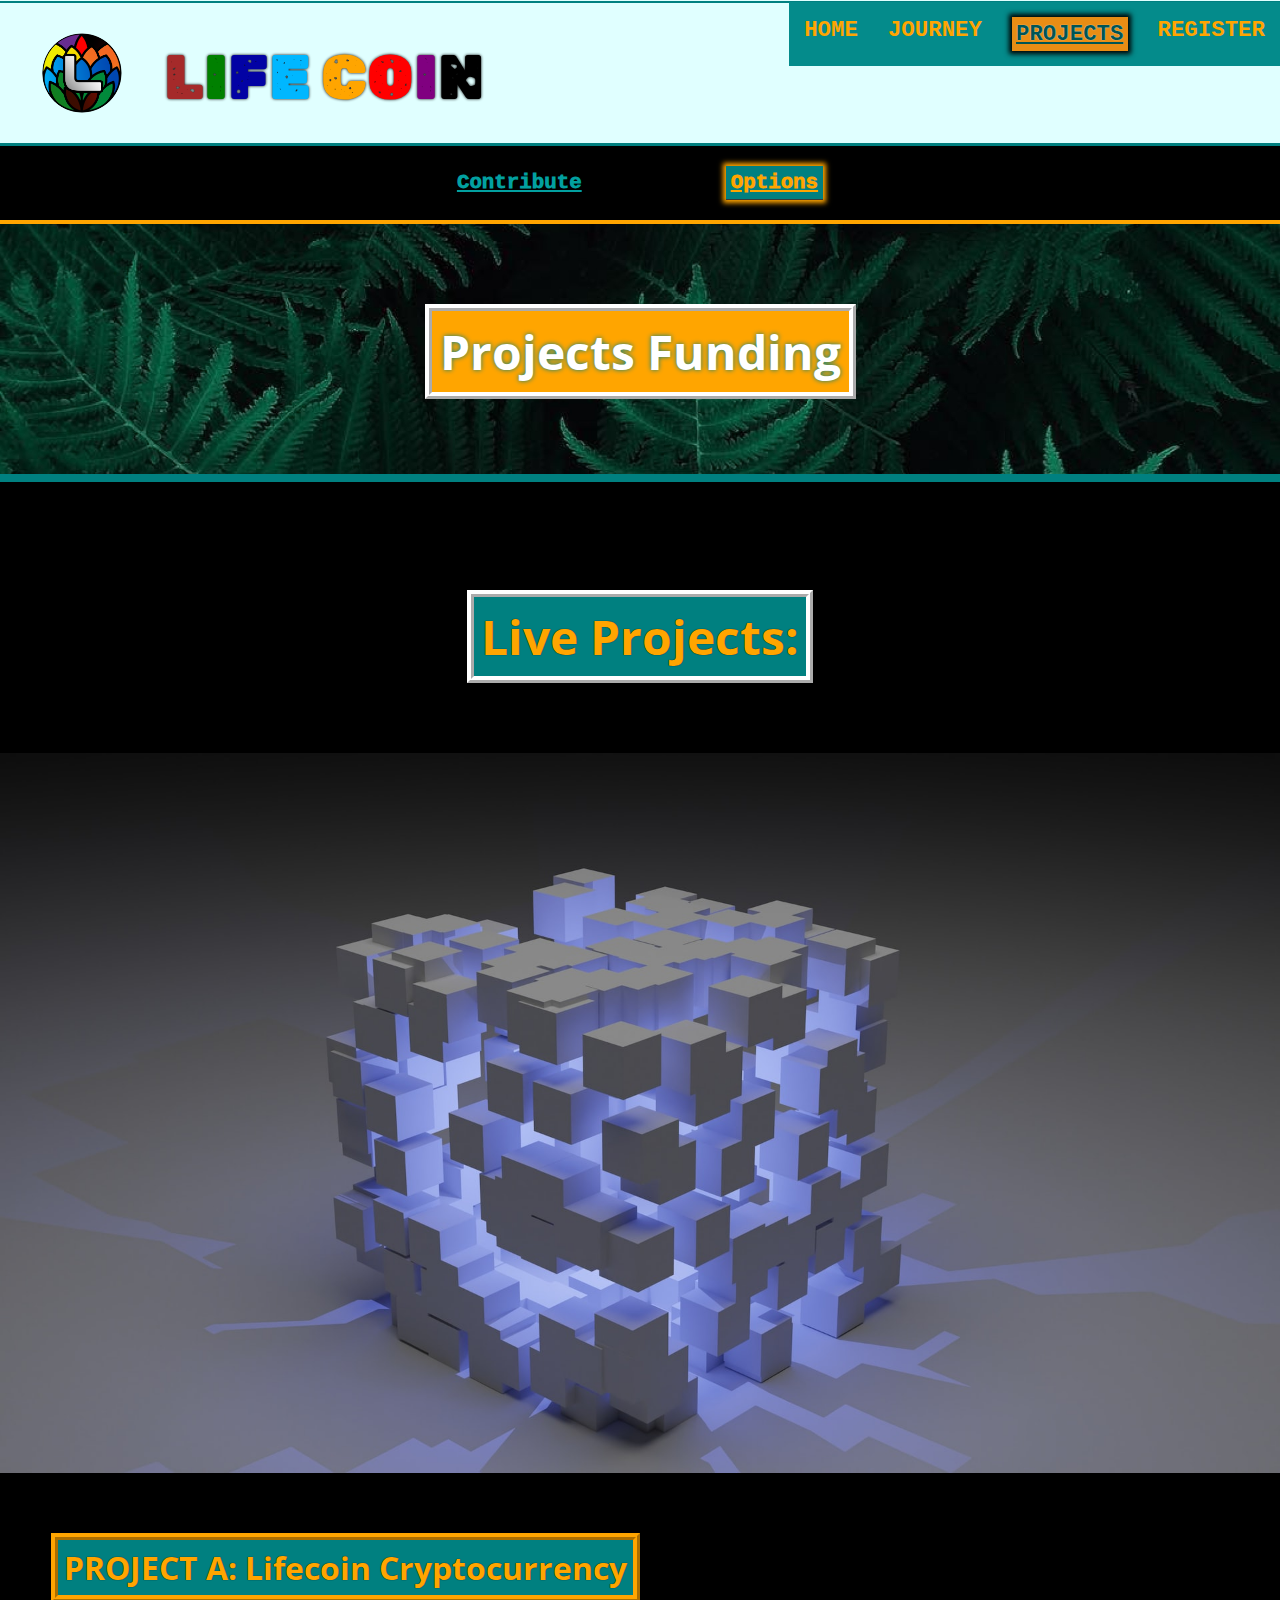
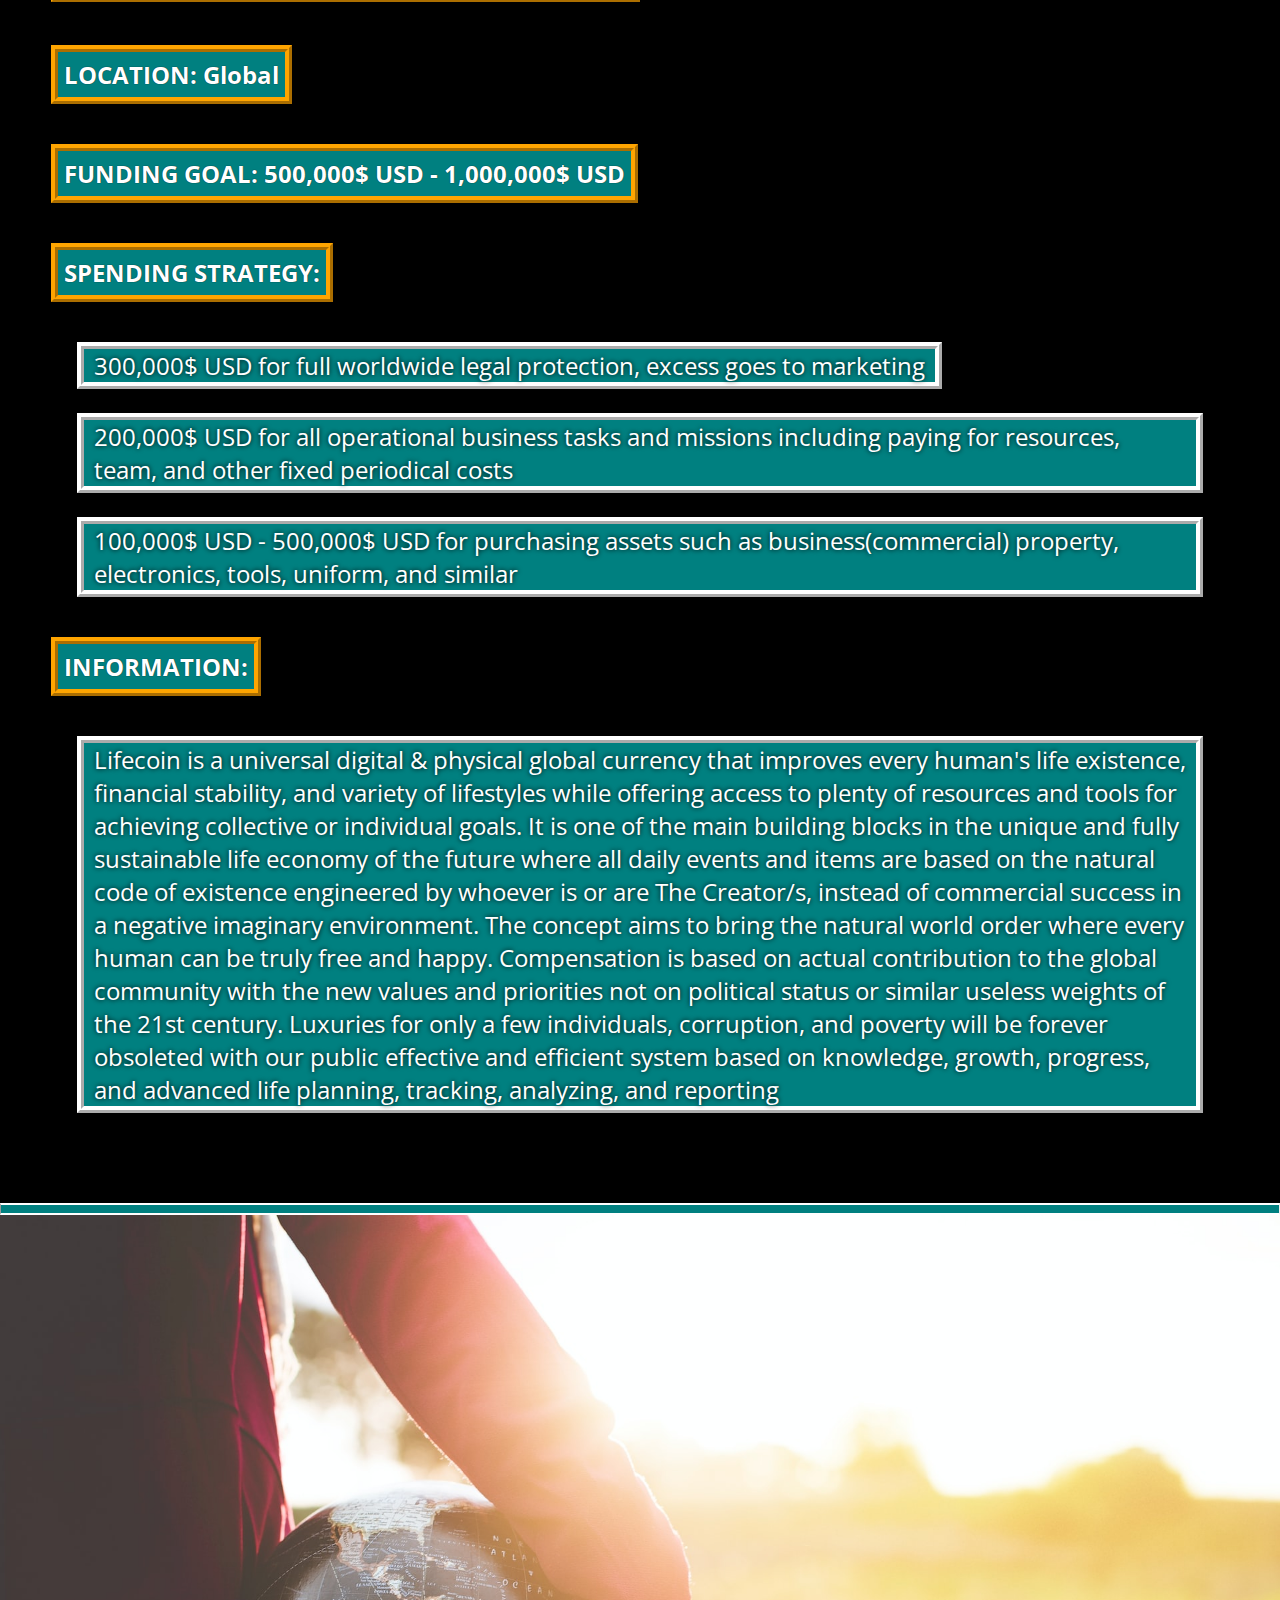
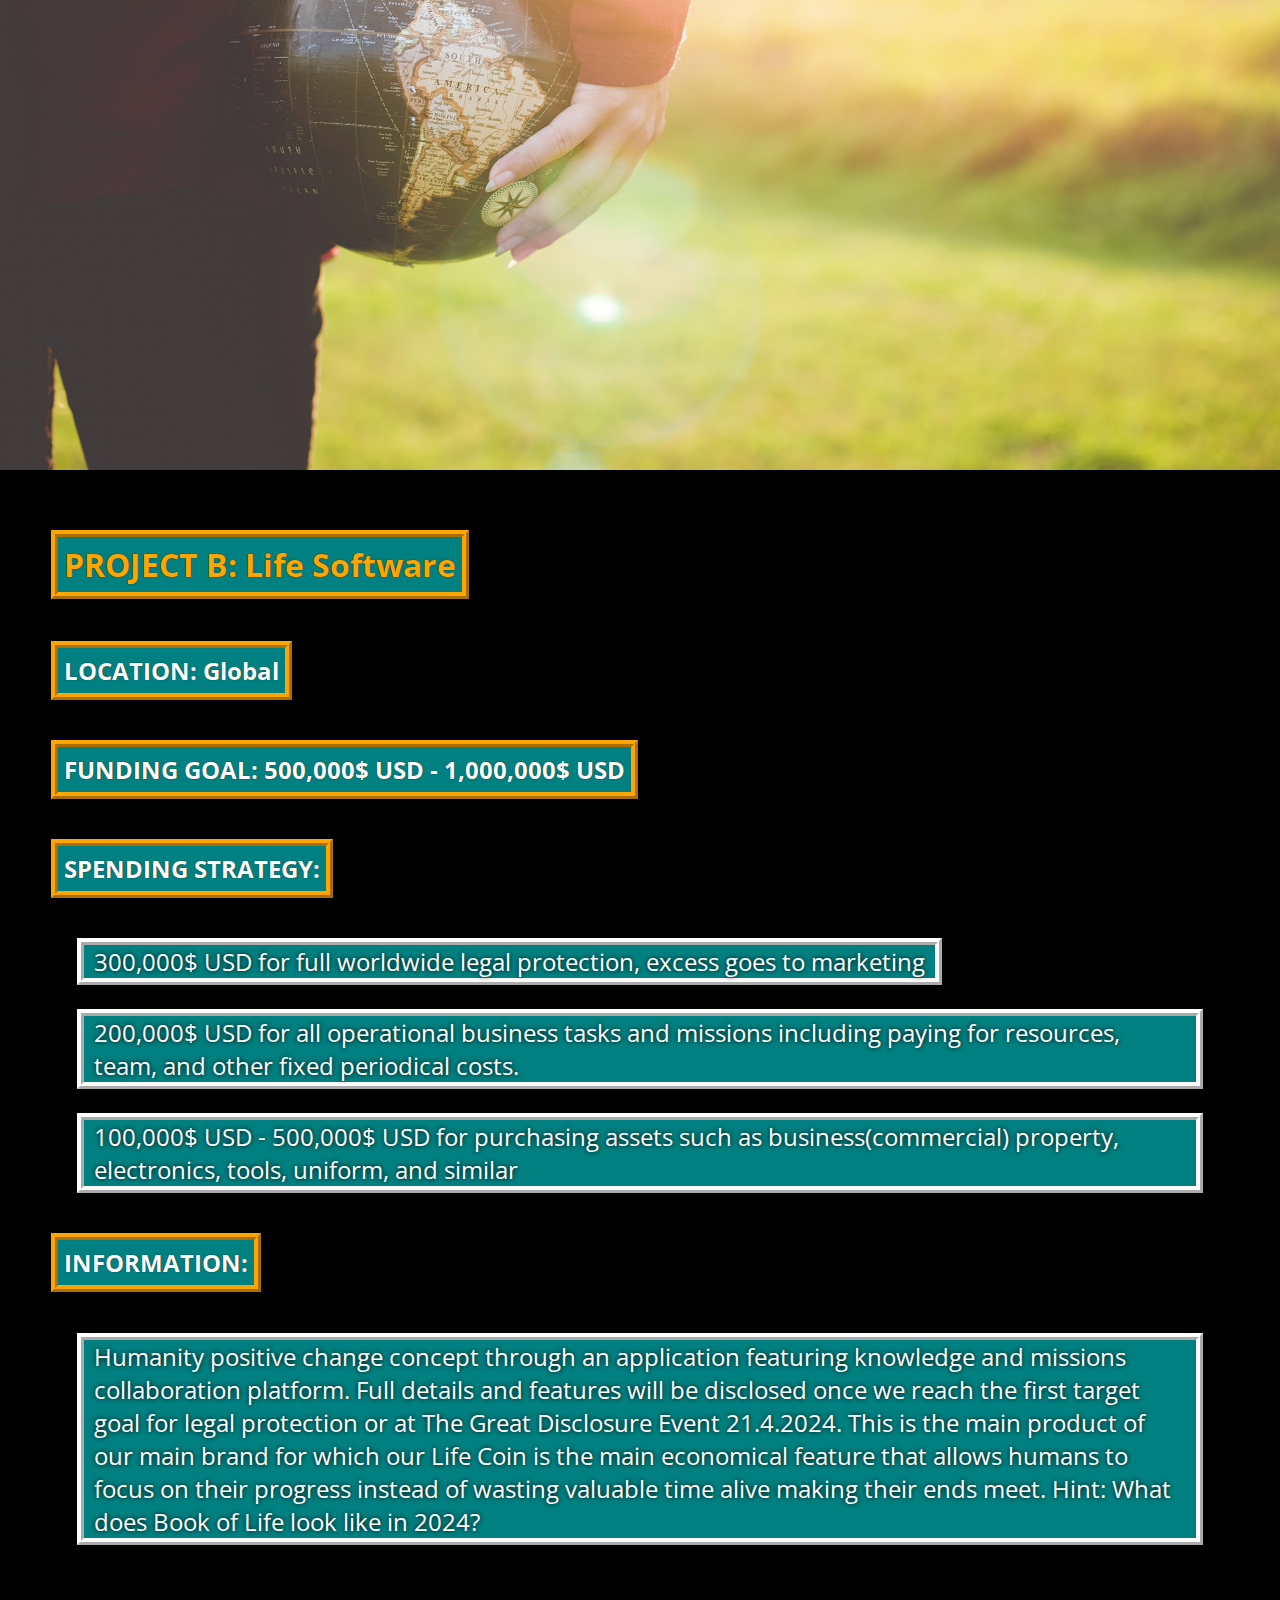
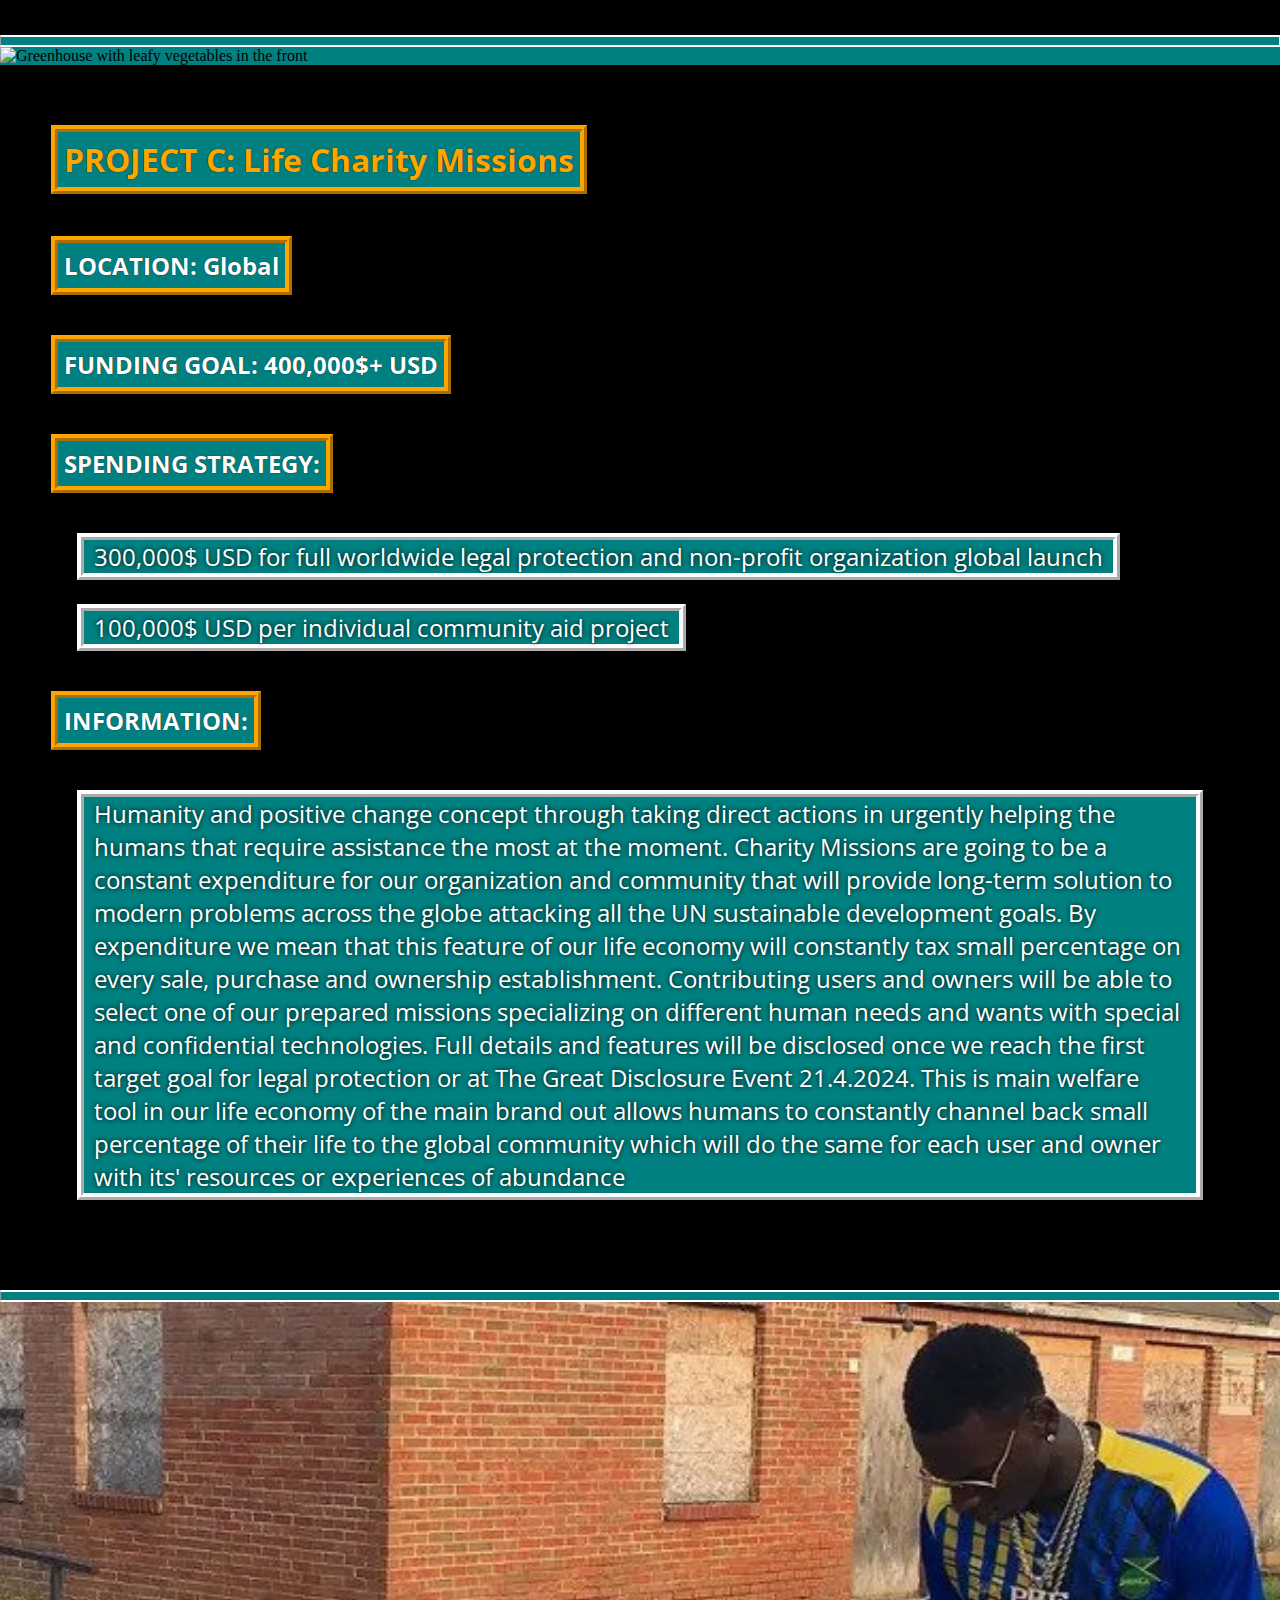
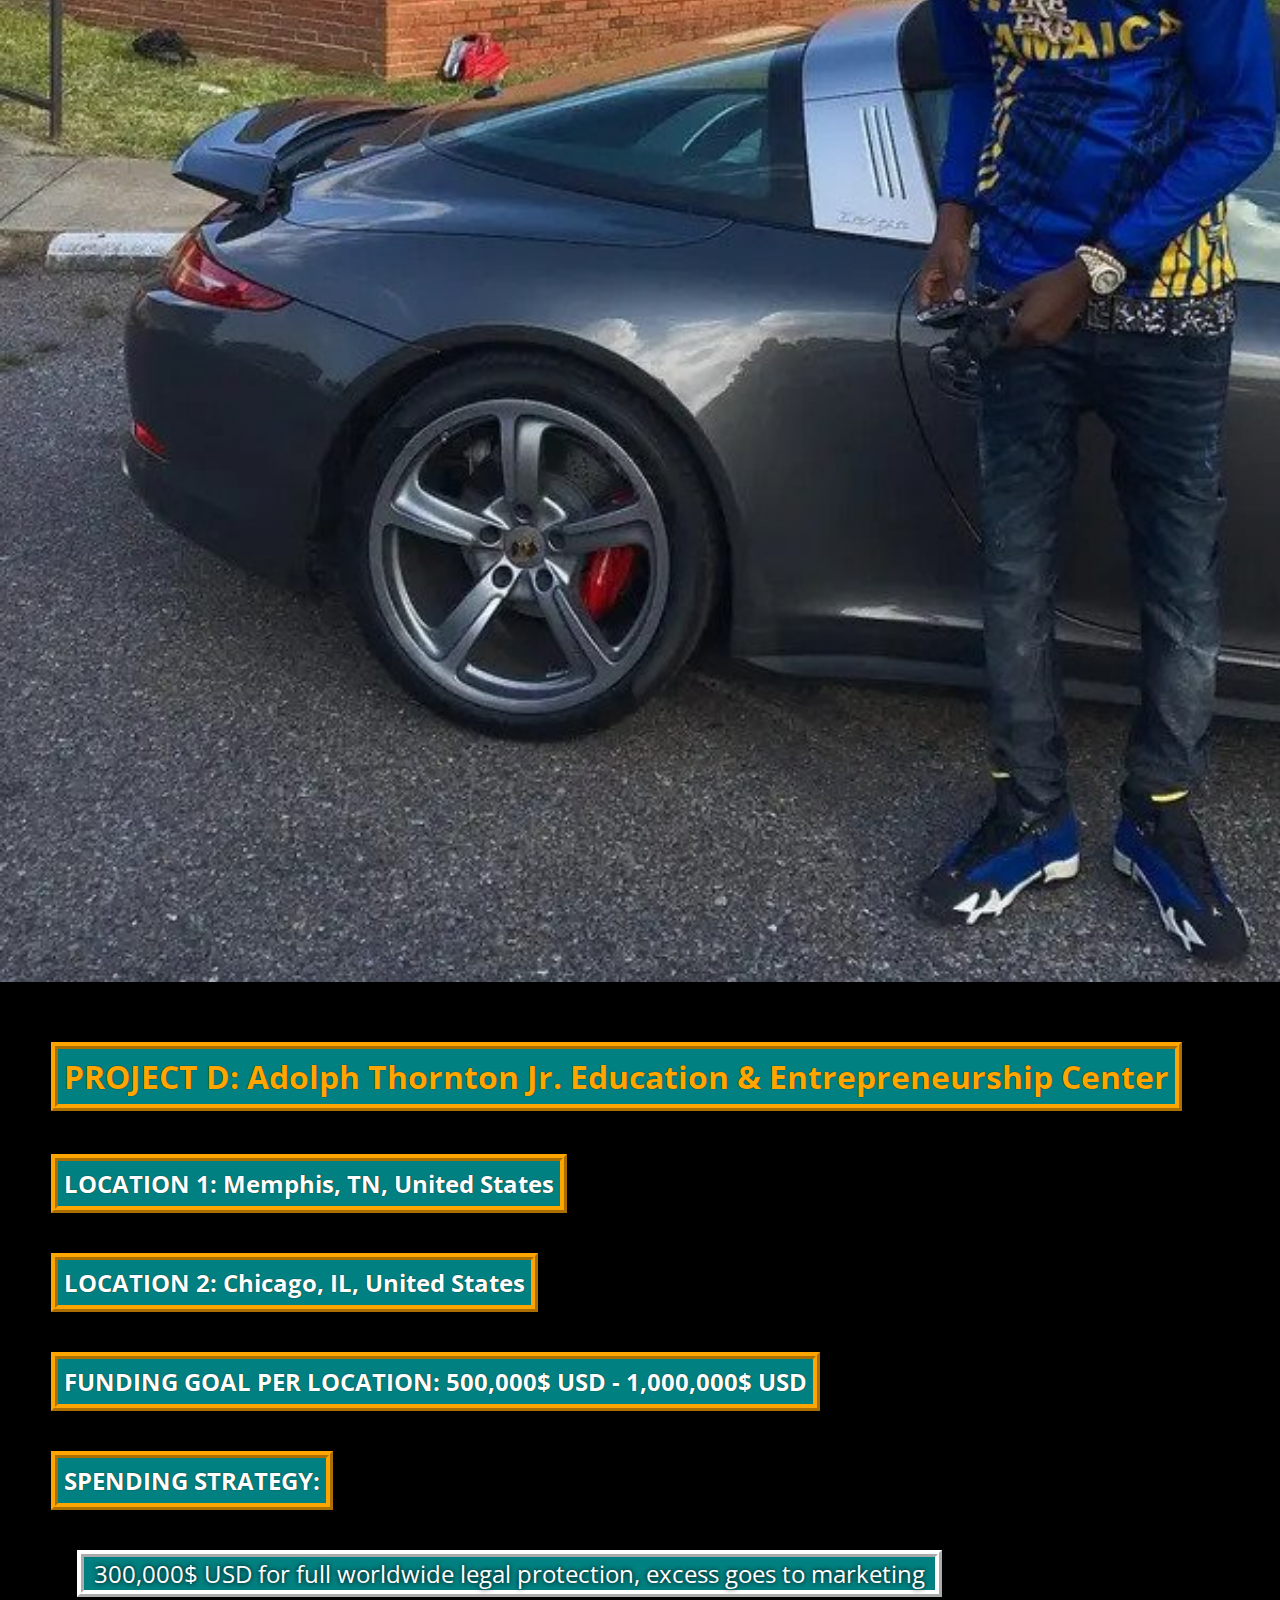
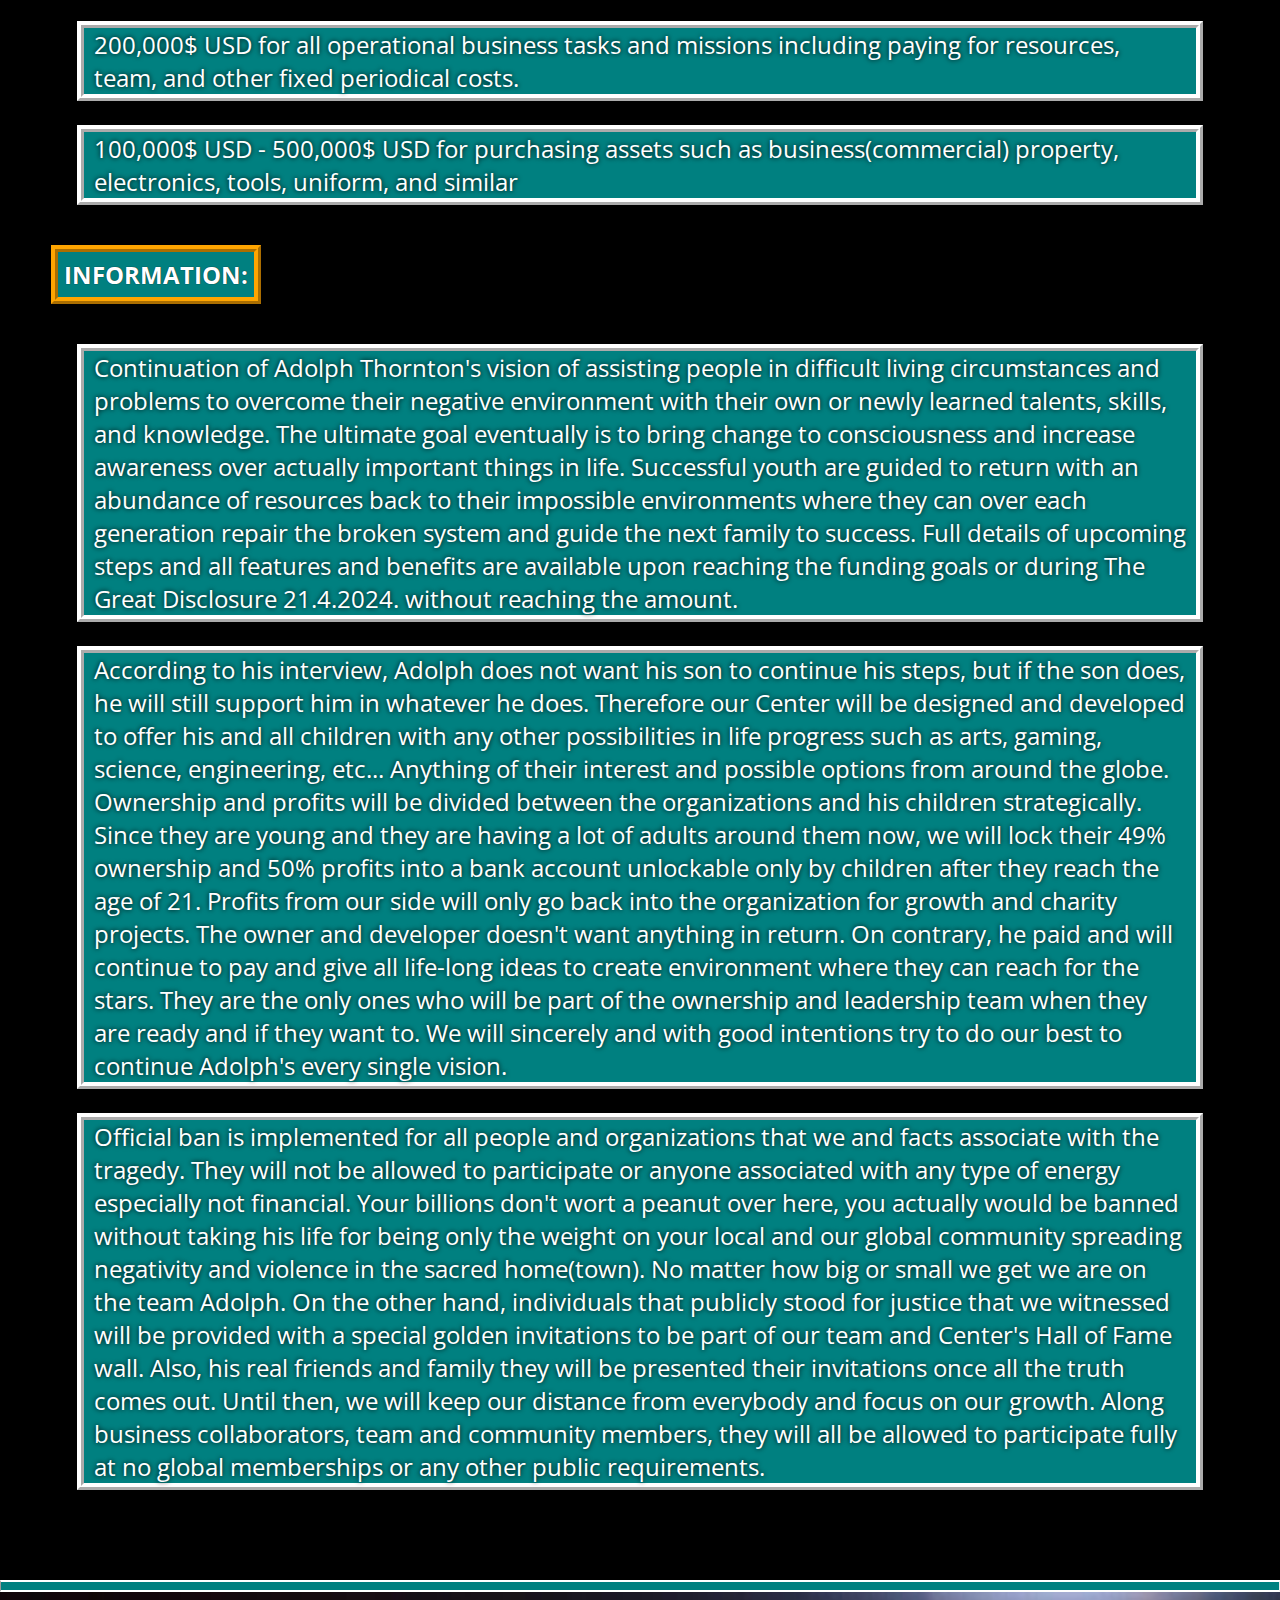
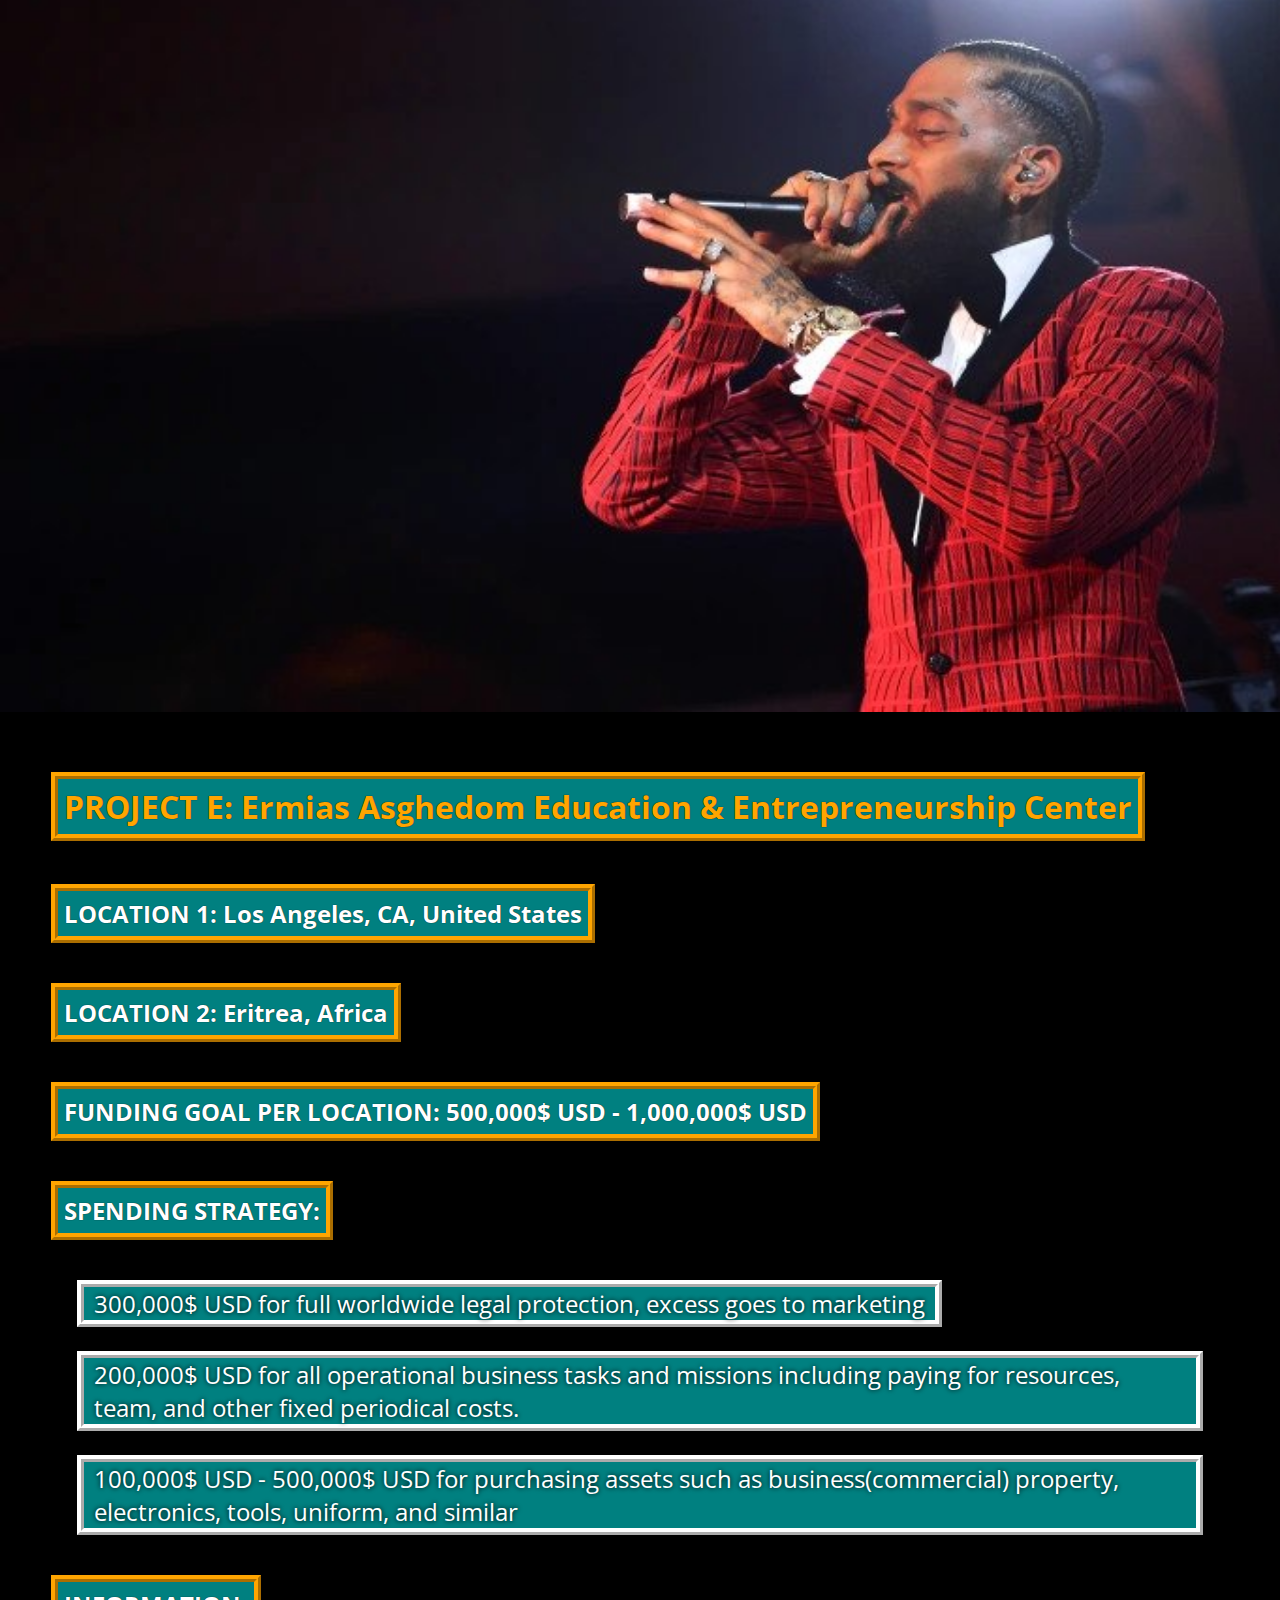
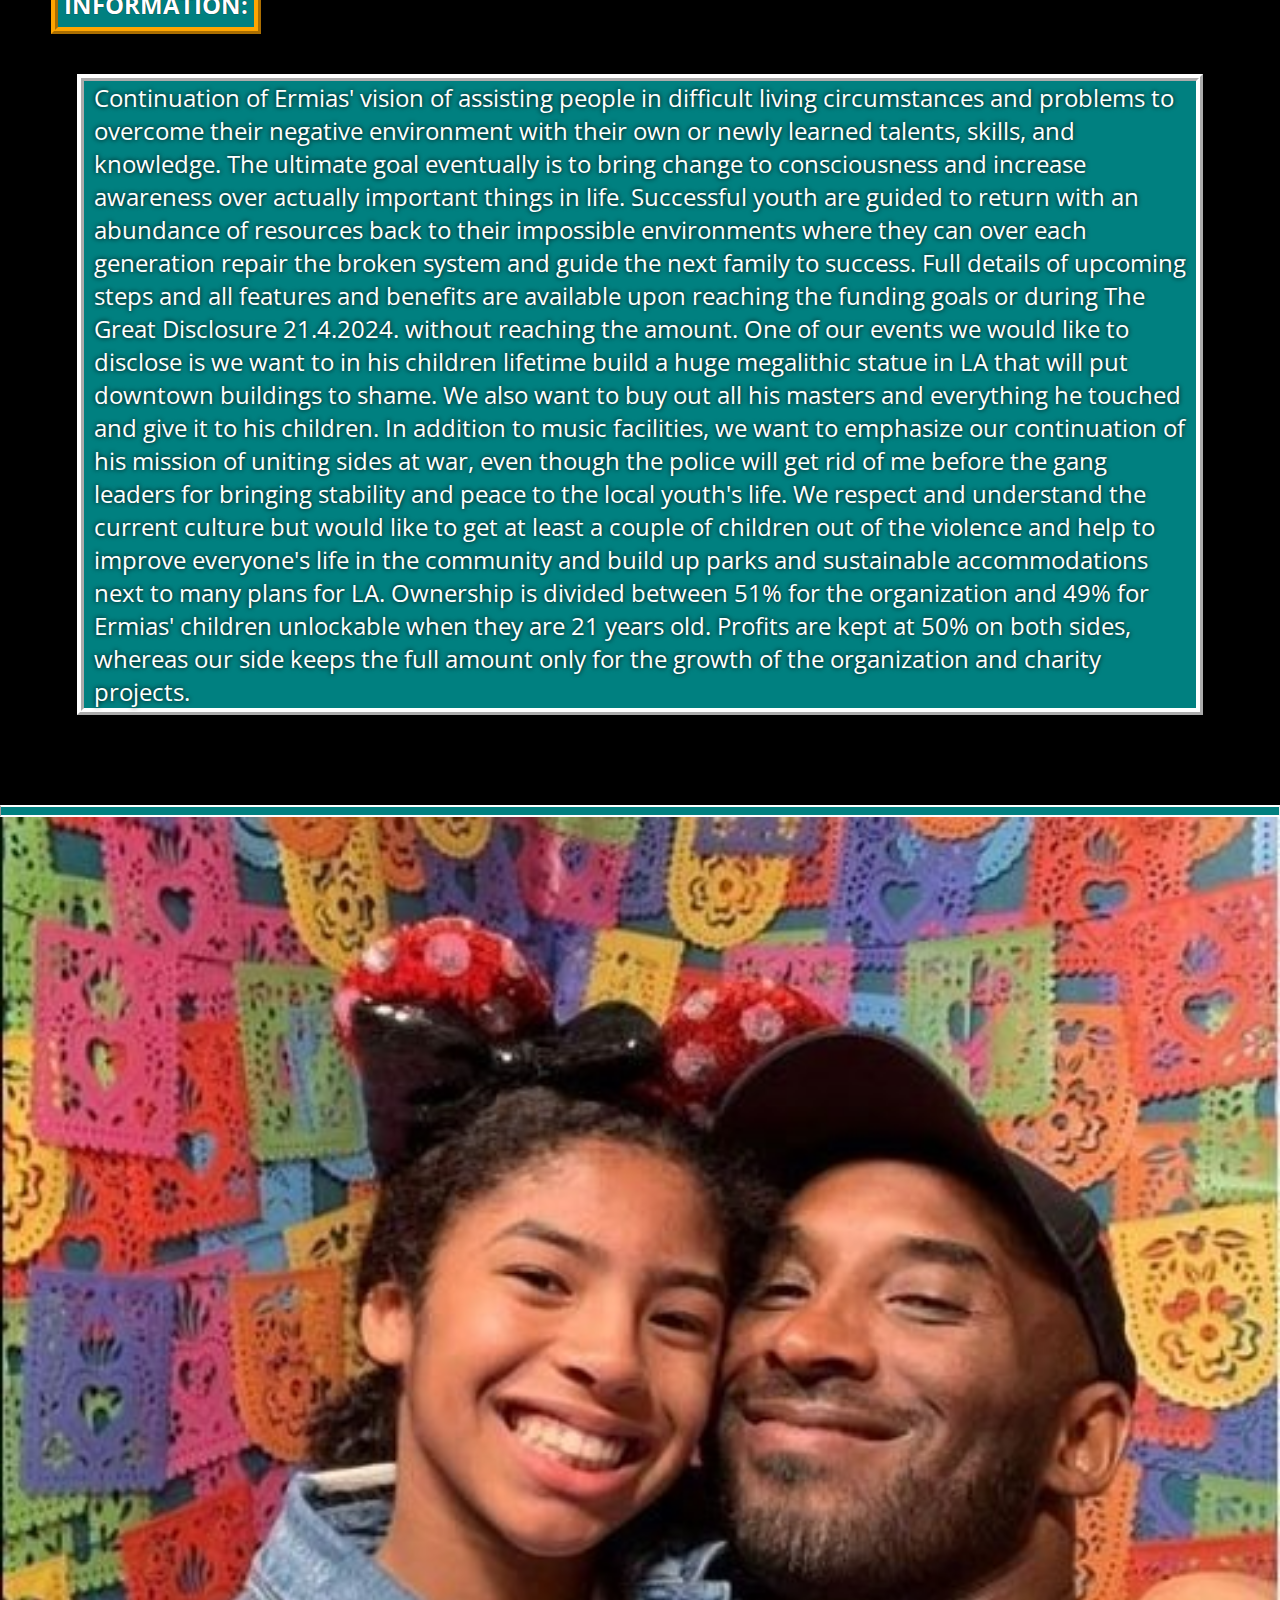
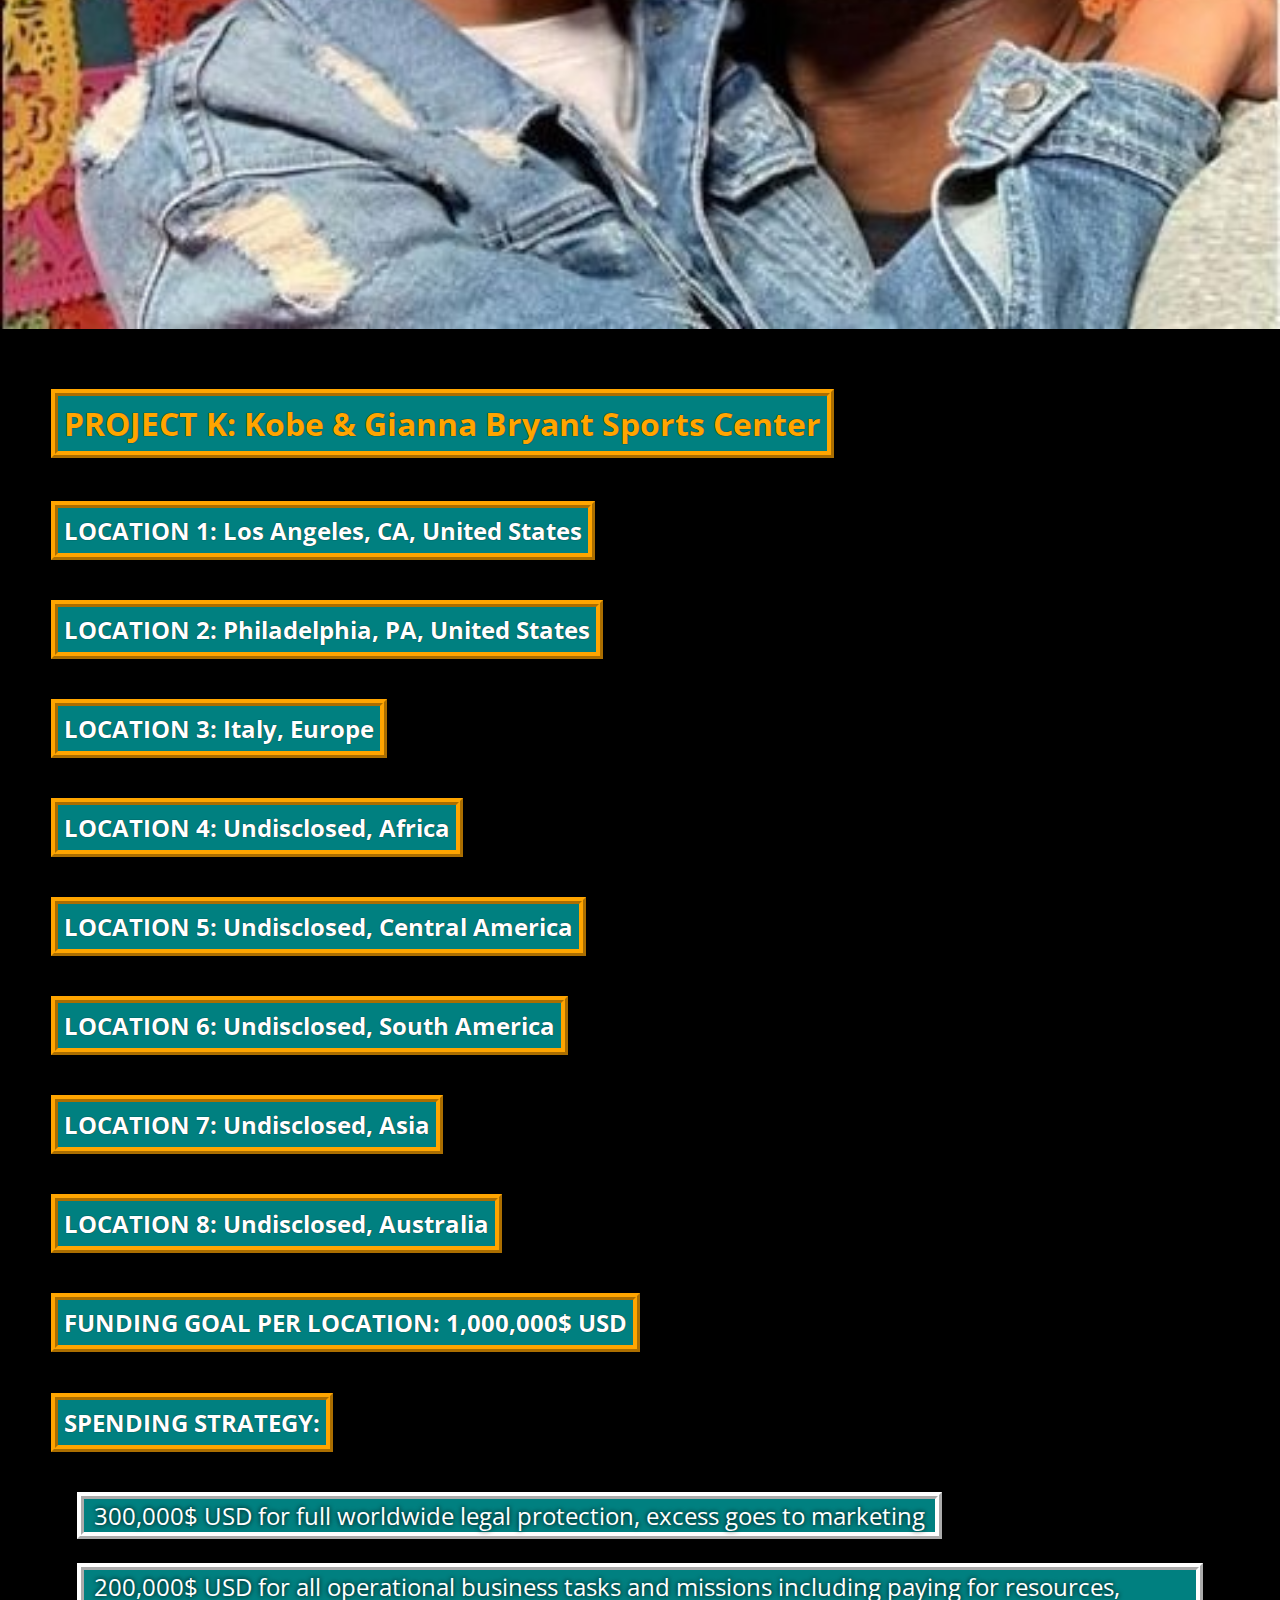
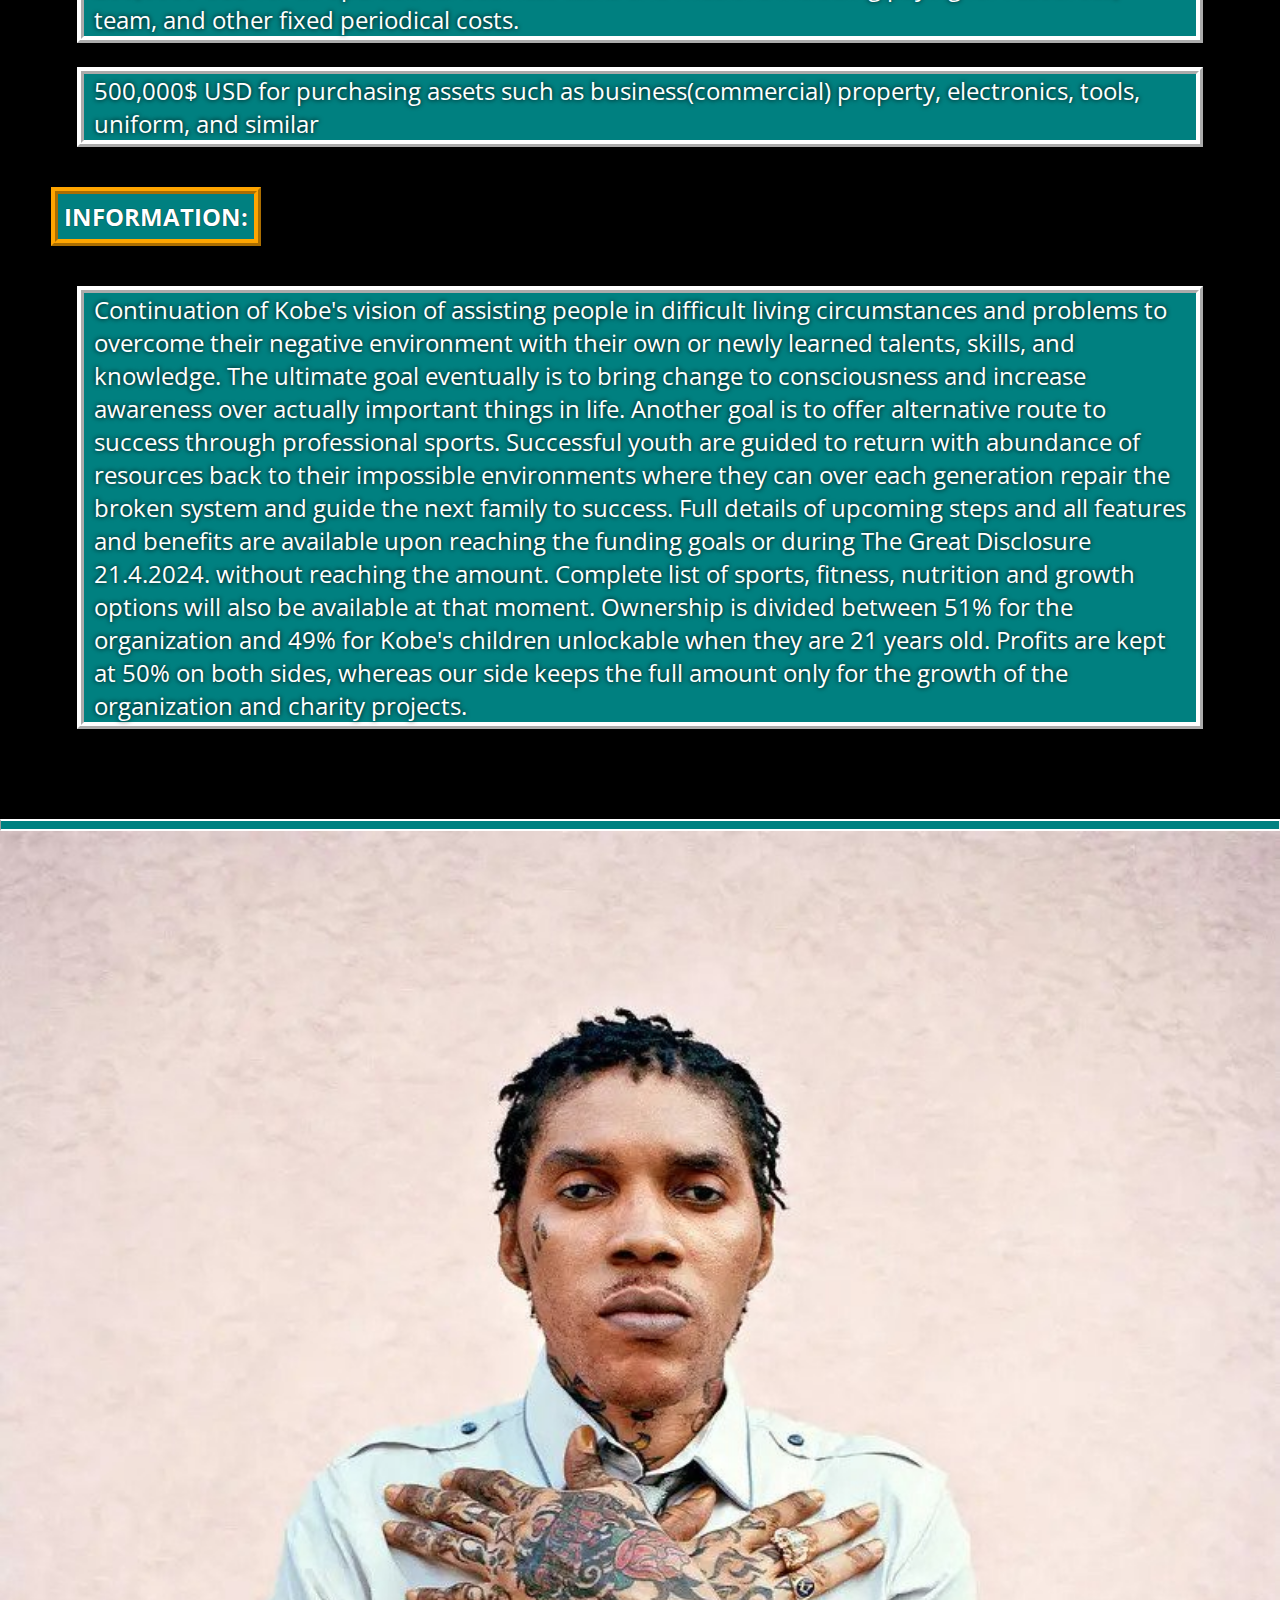
==== commit 81cf6ef2: "Deployment three" ====
--- a/funding-projects.html
+++ b/funding-projects.html
@@ -33,7 +33,6 @@
         </div>     
         <div id="nav-menu">
             <a href="index.html">Home</a>
-            <a href="recruitment.html">Recruitment</a>
             <a href="journey.html">Journey</a>
             <a href="funding.html" class="active-nav-menu">Projects</a>
             <a href="register.html">Register</a>         
